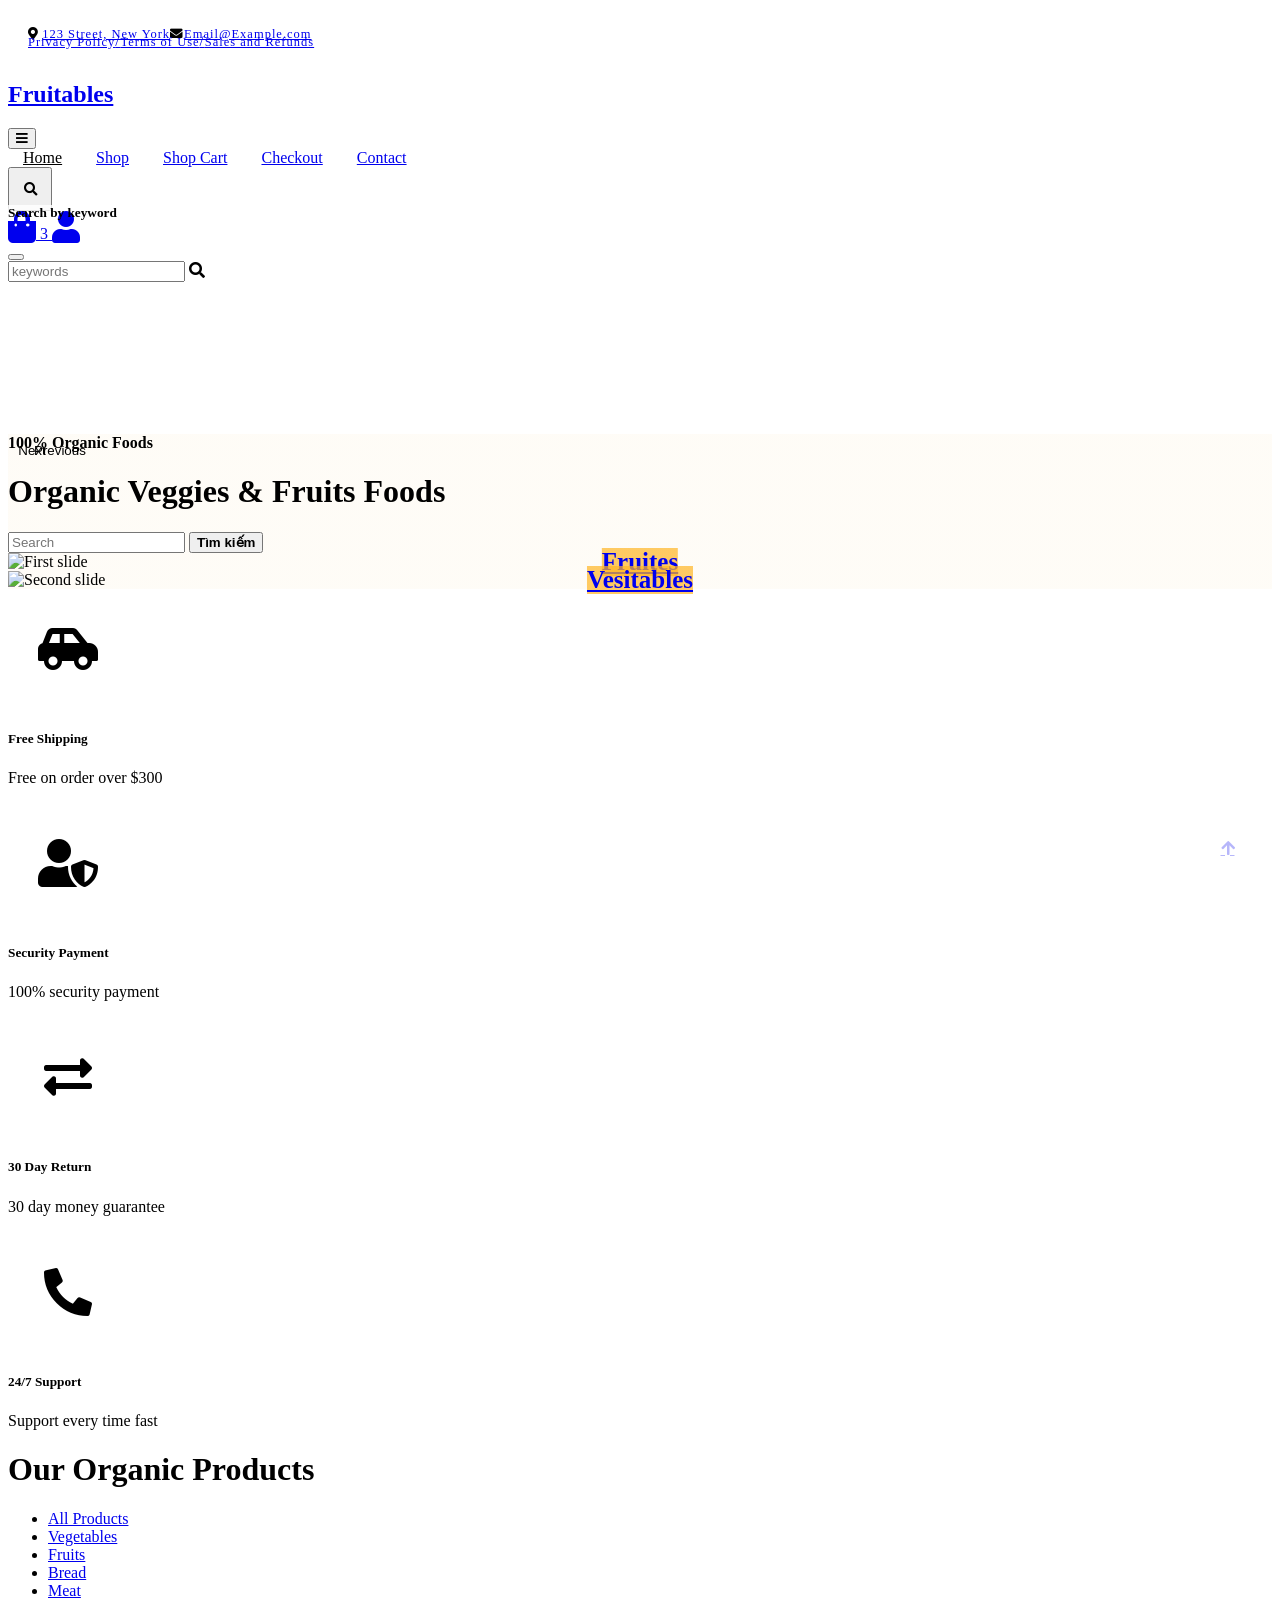
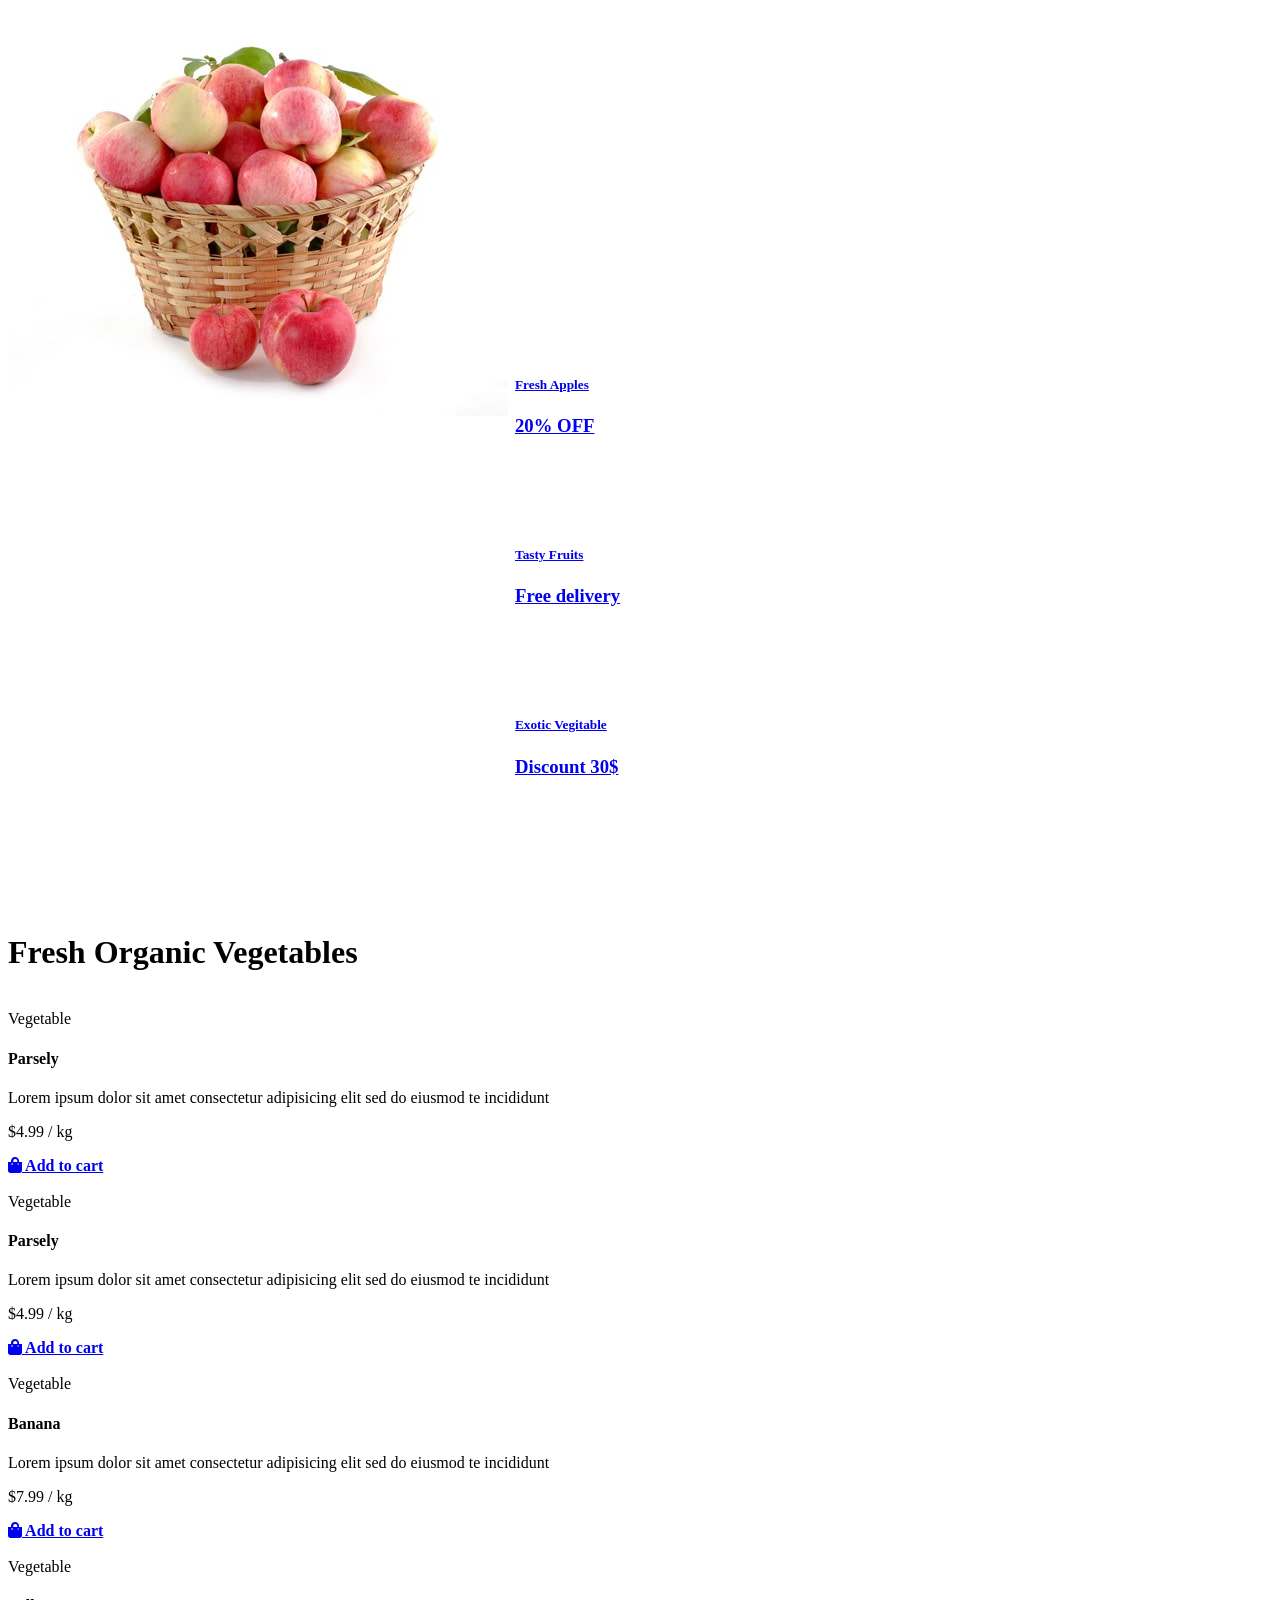
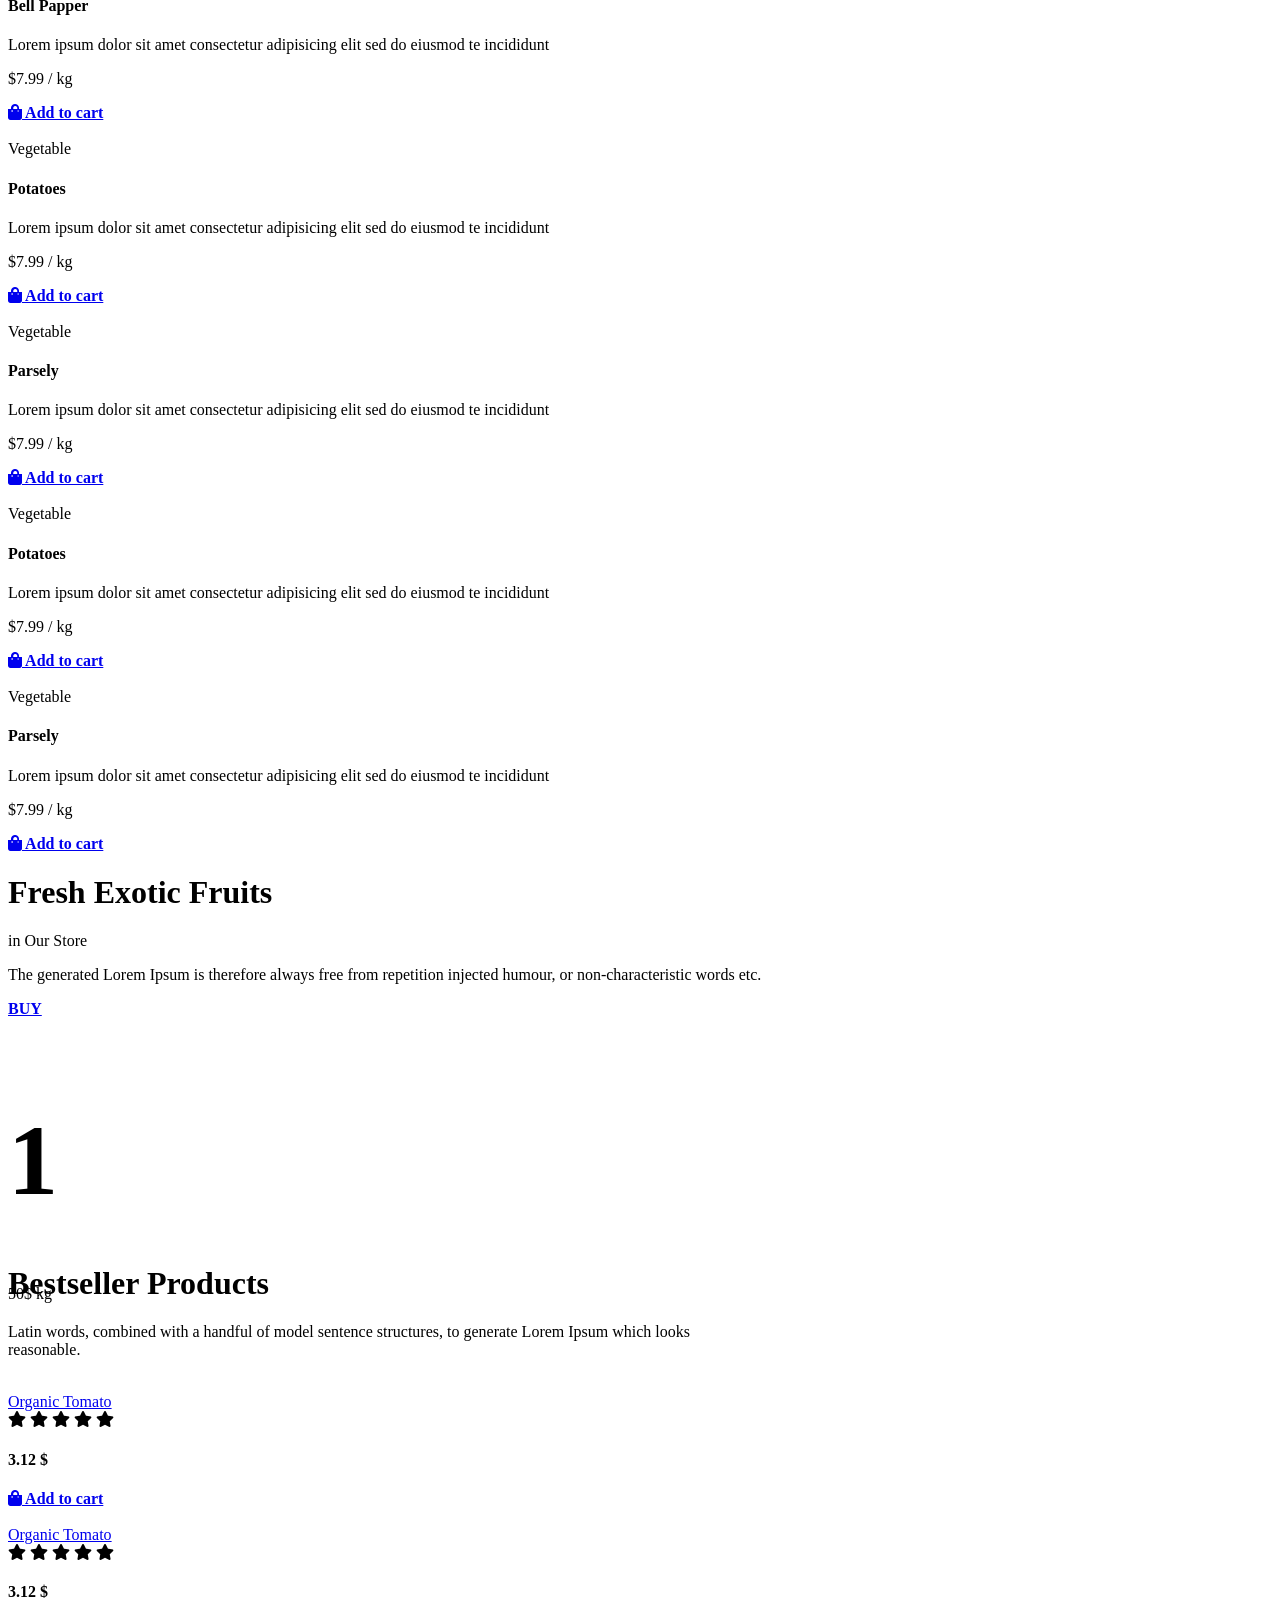
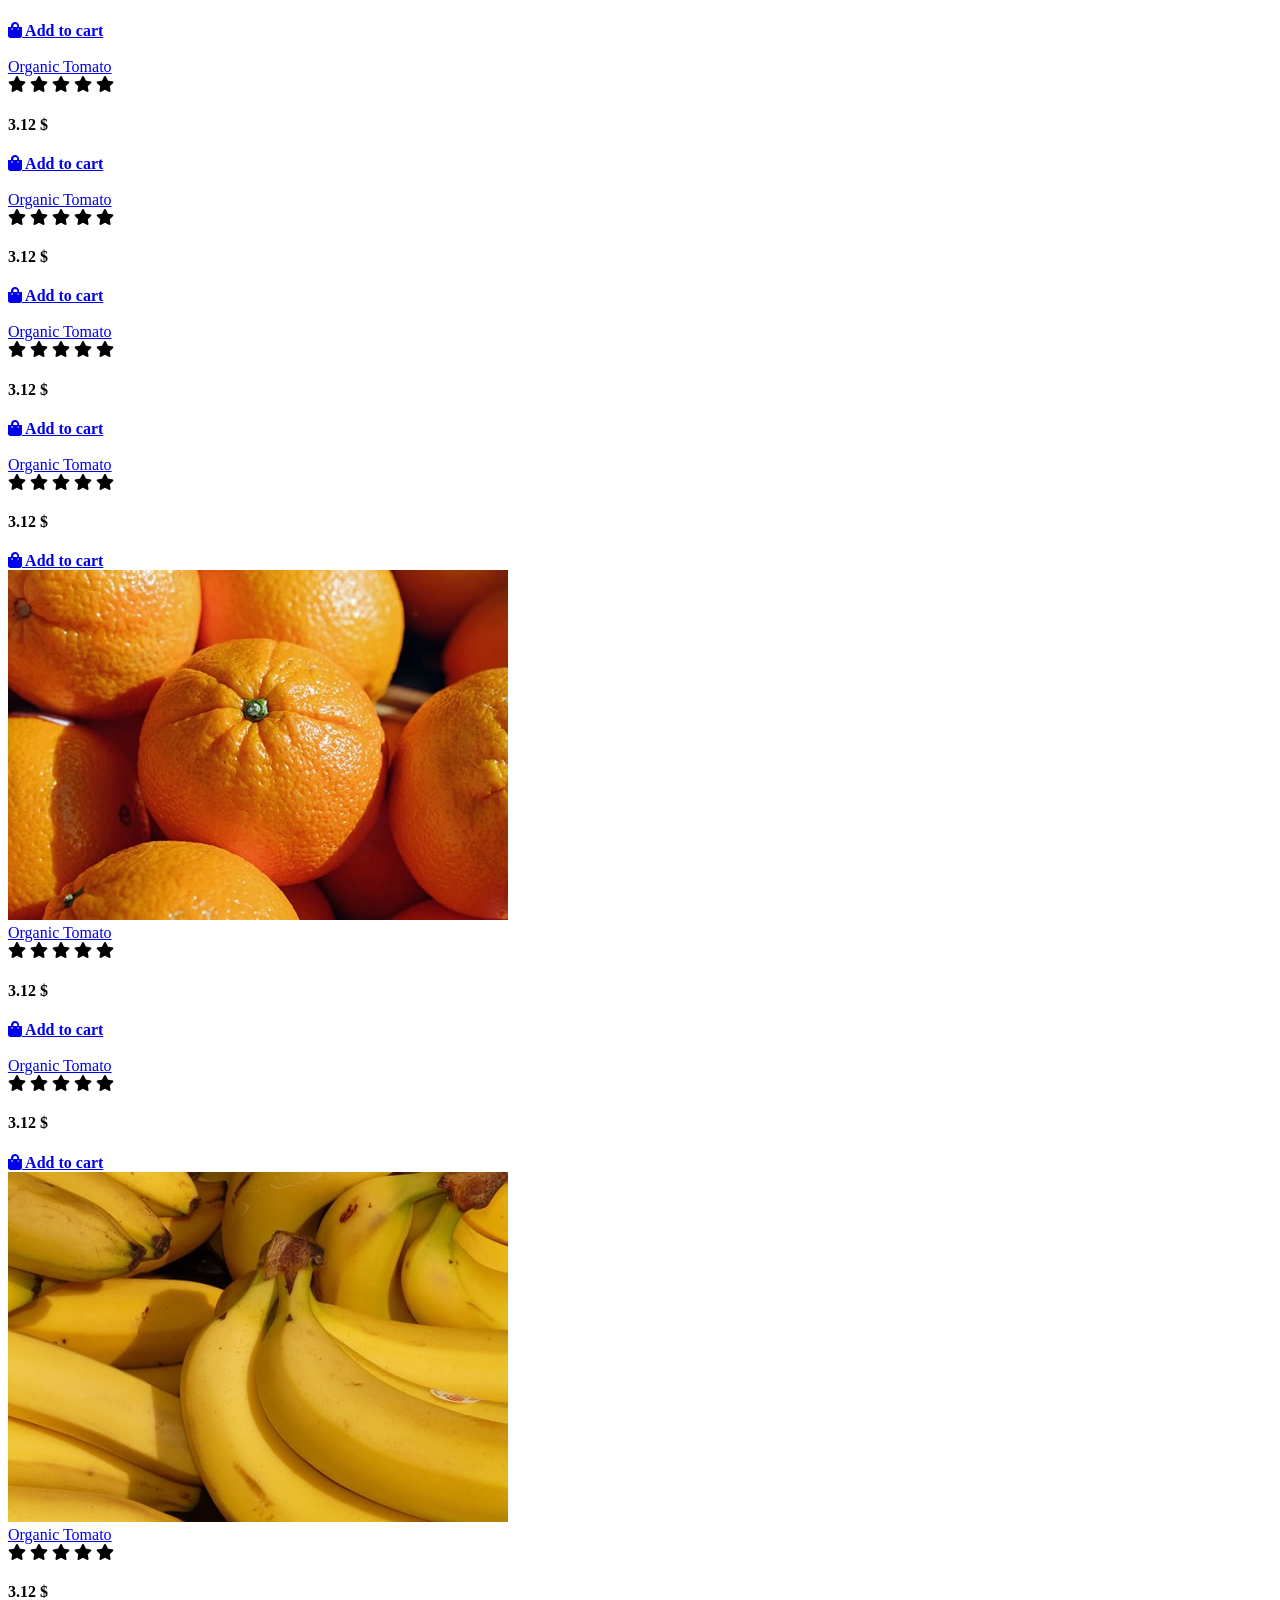
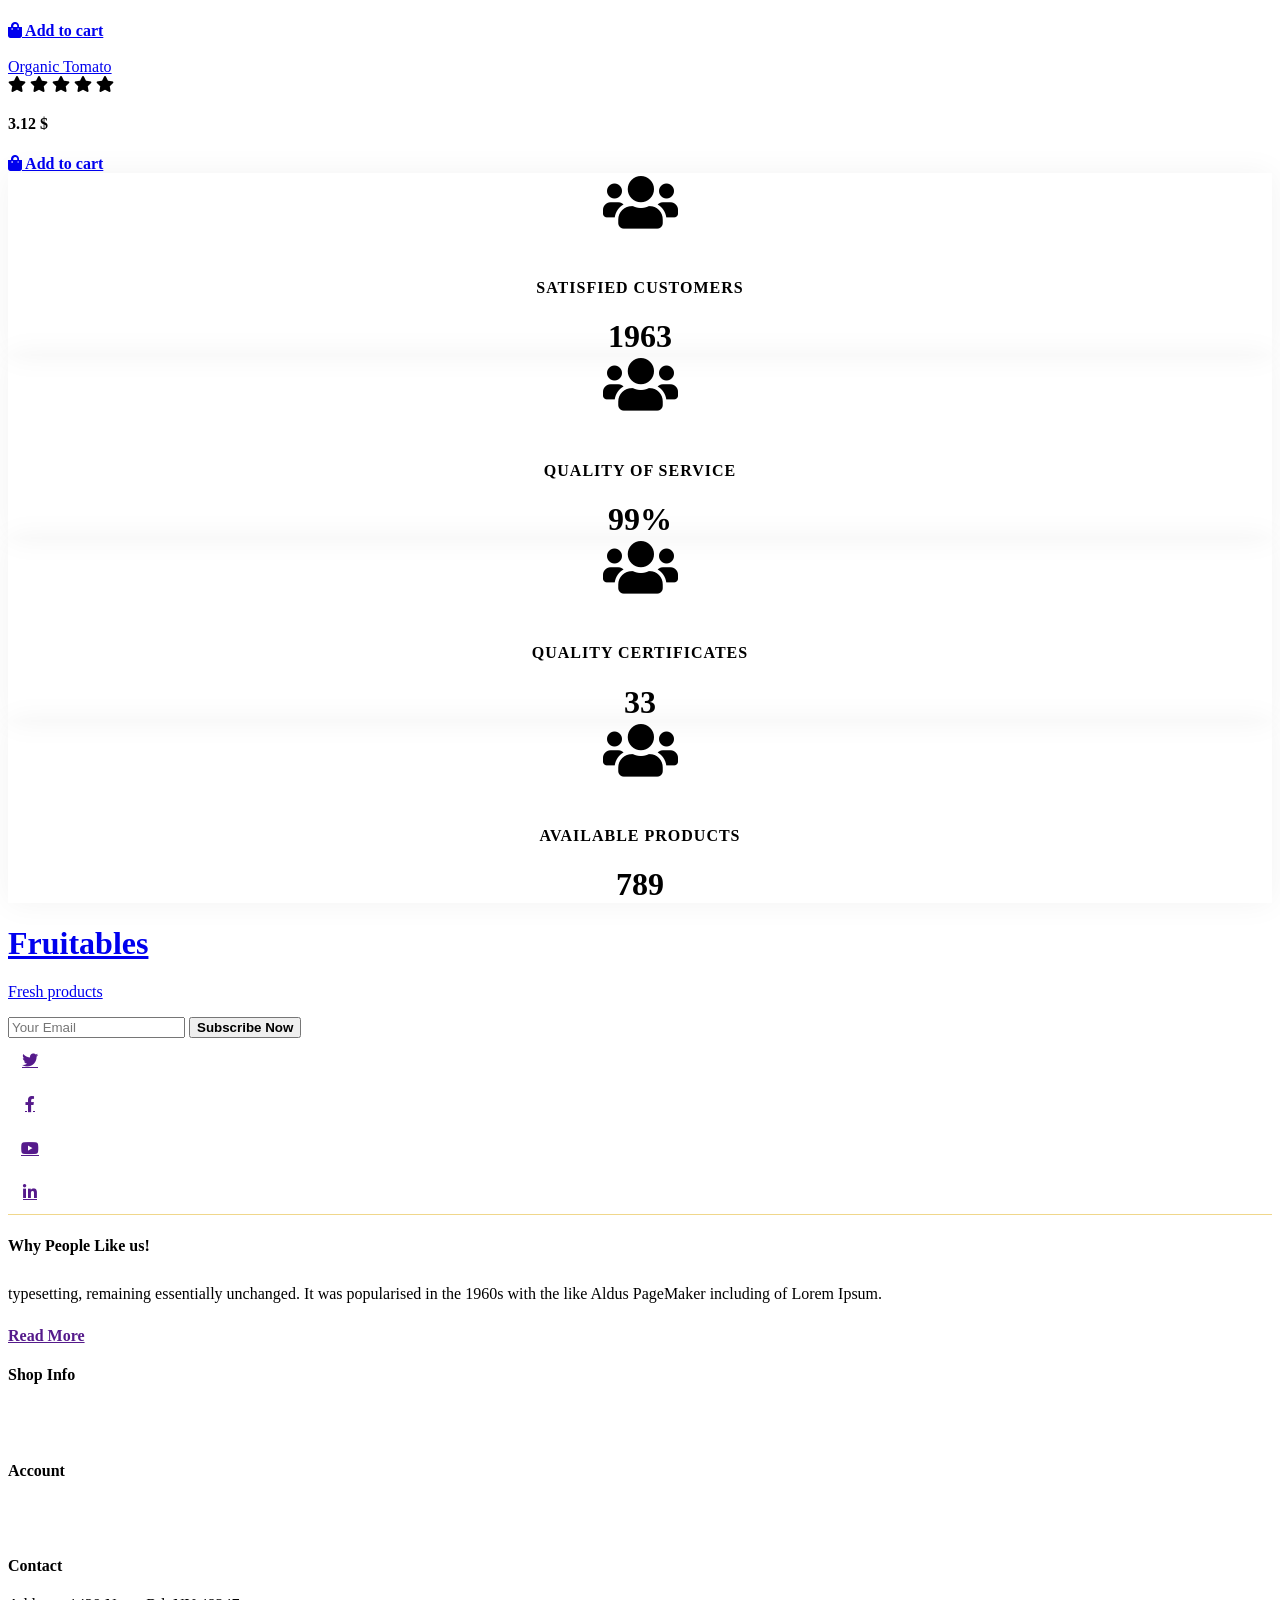
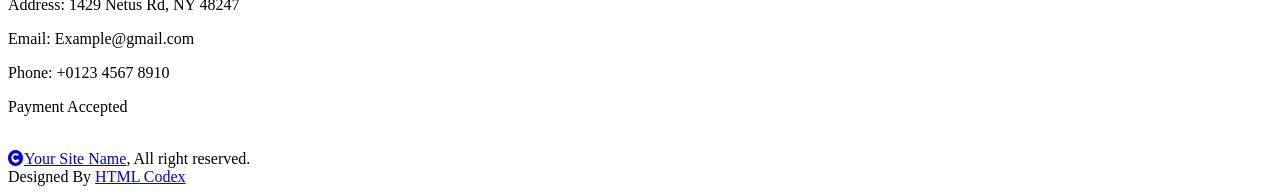
==== templates/index.html @ 3d84ee87 "login register" ====
<!DOCTYPE html>
<html lang="en">

<head>
    <meta charset="utf-8">
    <title>Fruitables - Vegetable Website Template</title>
    <meta content="width=device-width, initial-scale=1.0" name="viewport">
    <meta content="" name="keywords">
    <meta content="" name="description">

    <!-- Google Web Fonts -->
    <link rel="preconnect" href="https://fonts.googleapis.com">
    <link rel="preconnect" href="https://fonts.gstatic.com" crossorigin>
    <link
        href="https://fonts.googleapis.com/css2?family=Open+Sans:wght@400;600&family=Raleway:wght@600;800&display=swap"
        rel="stylesheet">

    <!-- Icon Font Stylesheet -->
    <link rel="stylesheet" href="https://use.fontawesome.com/releases/v5.15.4/css/all.css" />
    <link href="https://cdn.jsdelivr.net/npm/bootstrap-icons@1.4.1/font/bootstrap-icons.css" rel="stylesheet">

    <!-- Libraries Stylesheet -->
    <link href="/static/lib/lightbox/css/lightbox.min.css" rel="stylesheet">
    <link href="/static/lib/owlcarousel/assets/owl.carousel.min.css" rel="stylesheet">


    <!-- Customized Bootstrap Stylesheet -->
    <link href="/static/css/bootstrap.min.css" rel="stylesheet">

    <!-- Template Stylesheet -->
    <link href="/static/css/style.css" rel="stylesheet">
</head>

<body>

    <!-- Spinner Start -->
    <div id="spinner"
        class="show w-100 vh-100 bg-white position-fixed translate-middle top-50 start-50  d-flex align-items-center justify-content-center">
        <div class="spinner-grow text-primary" role="status"></div>
    </div>
    <!-- Spinner End -->


    <!-- Navbar start -->
    <div class="container-fluid fixed-top">
        <div class="container topbar bg-primary d-none d-lg-block">
            <div class="d-flex justify-content-between">
                <div class="top-info ps-2">
                    <small class="me-3"><i class="fas fa-map-marker-alt me-2 text-secondary"></i> <a href="#"
                            class="text-white">123 Street, New York</a></small>
                    <small class="me-3"><i class="fas fa-envelope me-2 text-secondary"></i><a href="#"
                            class="text-white">Email@Example.com</a></small>
                </div>
                <div class="top-link pe-2">
                    <a href="#" class="text-white"><small class="text-white mx-2">Privacy Policy</small>/</a>
                    <a href="#" class="text-white"><small class="text-white mx-2">Terms of Use</small>/</a>
                    <a href="#" class="text-white"><small class="text-white ms-2">Sales and Refunds</small></a>
                </div>
            </div>
        </div>
        <div class="container px-0">
            <nav class="navbar navbar-light bg-white navbar-expand-xl">
                <a href="index.html" class="navbar-brand">
                    <h1 class="text-primary display-6">Fruitables</h1>
                </a>
                <button class="navbar-toggler py-2 px-3" type="button" data-bs-toggle="collapse"
                    data-bs-target="#navbarCollapse">
                    <span class="fa fa-bars text-primary"></span>
                </button>
                <div class="collapse navbar-collapse bg-white" id="navbarCollapse">
                    <div class="navbar-nav mx-auto">
                        <a href="index.html" class="nav-item nav-link active">Home</a>
                        <a href="shop.html" class="nav-item nav-link">Shop</a>
                        <a href="cart.html" class="nav-item nav-link">Shop Cart</a>
                        <a href="checkout.html" class="nav-item nav-link">Checkout</a>
                        <a href="contact.html" class="nav-item nav-link">Contact</a>
                    </div>
                    <div class="d-flex m-3 me-0">
                        <button
                            class="btn-search btn border border-secondary btn-md-square rounded-circle bg-white me-4"
                            data-bs-toggle="modal" data-bs-target="#searchModal"><i
                                class="fas fa-search text-primary"></i></button>
                        <a href="/cart" class="position-relative me-4 my-auto">
                            <i class="fa fa-shopping-bag fa-2x"></i>
                            <span
                                class="position-absolute bg-secondary rounded-circle d-flex align-items-center justify-content-center text-dark px-1"
                                style="top: -5px; left: 15px; height: 20px; min-width: 20px;">3</span>
                        </a>
                        <a href="login.html" class="my-auto">
                            <i class="fas fa-user fa-2x"></i>
                        </a>
                    </div>
                </div>
            </nav>
        </div>
    </div>
    <!-- Navbar End -->


    <!-- Modal Search Start -->
    <div class="modal fade" id="searchModal" tabindex="-1" aria-labelledby="exampleModalLabel" aria-hidden="true">
        <div class="modal-dialog modal-fullscreen">
            <div class="modal-content rounded-0">
                <div class="modal-header">
                    <h5 class="modal-title" id="exampleModalLabel">Search by keyword</h5>
                    <button type="button" class="btn-close" data-bs-dismiss="modal" aria-label="Close"></button>
                </div>
                <div class="modal-body d-flex align-items-center">
                    <div class="input-group w-75 mx-auto d-flex">
                        <input type="search" class="form-control p-3" placeholder="keywords"
                            aria-describedby="search-icon-1">
                        <span id="search-icon-1" class="input-group-text p-3"><i class="fa fa-search"></i></span>
                    </div>
                </div>
            </div>
        </div>
    </div>
    <!-- Modal Search End -->


    <!-- Hero Start -->
    <div class="container-fluid py-5 mb-5 hero-header">
        <div class="container py-5">
            <div class="row g-5 align-items-center">
                <div class="col-md-12 col-lg-7">
                    <h4 class="mb-3 text-secondary">100% Organic Foods</h4>
                    <h1 class="mb-5 display-3 text-primary">Organic Veggies & Fruits Foods</h1>
                    <div class="position-relative mx-auto">
                        <input id="search-input"
                            class="form-control border-2 border-secondary w-75 py-3 px-4 rounded-pill" type="text"
                            placeholder="Search">
                        <button type="button" onclick="searchProducts()"
                            class="btn btn-primary border-2 border-secondary py-3 px-4 position-absolute rounded-pill text-white h-100"
                            style="top: 0; right: 25%;">Tìm kiếm</button>
                    </div>
                </div>
                <div class="col-md-12 col-lg-5">
                    <div id="carouselId" class="carousel slide position-relative" data-bs-ride="carousel">
                        <div class="carousel-inner" role="listbox">
                            <div class="carousel-item active rounded">
                                <img src="/static/img/hero-img-1.png" class="img-fluid w-100 h-100 bg-secondary rounded"
                                    alt="First slide">
                                <a href="#" class="btn px-4 py-2 text-white rounded">Fruites</a>
                            </div>
                            <div class="carousel-item rounded">
                                <img src="/static/img/hero-img-2.jpg" class="img-fluid w-100 h-100 rounded"
                                    alt="Second slide">
                                <a href="#" class="btn px-4 py-2 text-white rounded">Vesitables</a>
                            </div>
                        </div>
                        <button class="carousel-control-prev" type="button" data-bs-target="#carouselId"
                            data-bs-slide="prev">
                            <span class="carousel-control-prev-icon" aria-hidden="true"></span>
                            <span class="visually-hidden">Previous</span>
                        </button>
                        <button class="carousel-control-next" type="button" data-bs-target="#carouselId"
                            data-bs-slide="next">
                            <span class="carousel-control-next-icon" aria-hidden="true"></span>
                            <span class="visually-hidden">Next</span>
                        </button>
                    </div>
                </div>
            </div>
        </div>
    </div>
    <!-- Hero End -->


    <!-- Featurs Section Start -->
    <div class="container-fluid featurs py-5">
        <div class="container py-5">
            <div class="row g-4">
                <div class="col-md-6 col-lg-3">
                    <div class="featurs-item text-center rounded bg-light p-4">
                        <div class="featurs-icon btn-square rounded-circle bg-secondary mb-5 mx-auto">
                            <i class="fas fa-car-side fa-3x text-white"></i>
                        </div>
                        <div class="featurs-content text-center">
                            <h5>Free Shipping</h5>
                            <p class="mb-0">Free on order over $300</p>
                        </div>
                    </div>
                </div>
                <div class="col-md-6 col-lg-3">
                    <div class="featurs-item text-center rounded bg-light p-4">
                        <div class="featurs-icon btn-square rounded-circle bg-secondary mb-5 mx-auto">
                            <i class="fas fa-user-shield fa-3x text-white"></i>
                        </div>
                        <div class="featurs-content text-center">
                            <h5>Security Payment</h5>
                            <p class="mb-0">100% security payment</p>
                        </div>
                    </div>
                </div>
                <div class="col-md-6 col-lg-3">
                    <div class="featurs-item text-center rounded bg-light p-4">
                        <div class="featurs-icon btn-square rounded-circle bg-secondary mb-5 mx-auto">
                            <i class="fas fa-exchange-alt fa-3x text-white"></i>
                        </div>
                        <div class="featurs-content text-center">
                            <h5>30 Day Return</h5>
                            <p class="mb-0">30 day money guarantee</p>
                        </div>
                    </div>
                </div>
                <div class="col-md-6 col-lg-3">
                    <div class="featurs-item text-center rounded bg-light p-4">
                        <div class="featurs-icon btn-square rounded-circle bg-secondary mb-5 mx-auto">
                            <i class="fa fa-phone-alt fa-3x text-white"></i>
                        </div>
                        <div class="featurs-content text-center">
                            <h5>24/7 Support</h5>
                            <p class="mb-0">Support every time fast</p>
                        </div>
                    </div>
                </div>
            </div>
        </div>
    </div>
    <!-- Featurs Section End -->


    <!-- Fruits Shop Start-->
    <div class="container-fluid fruite py-5">
        <div class="container py-5">
            <div class="tab-class text-center">
                <div class="row g-4">
                    <div class="col-lg-4 text-start">
                        <h1>Our Organic Products</h1>
                    </div>
                    <div class="col-lg-8 text-end">
                        <ul class="nav nav-pills d-inline-flex text-center mb-5">
                            <li class="nav-item">
                                <a class="d-flex m-2 py-2 bg-light rounded-pill active" data-bs-toggle="pill"
                                    href="javascript:void(0)" onclick="loadProducts('')">
                                    <span class="text-dark" style="width: 130px;">All Products</span>
                                </a>
                            </li>
                            <li class="nav-item">
                                <a class="d-flex py-2 m-2 bg-light rounded-pill" data-bs-toggle="pill"
                                    href="javascript:void(0)" onclick="loadProducts('Rau củ')">
                                    <span class="text-dark" style="width: 130px;">Vegetables</span>
                                </a>
                            </li>
                            <li class="nav-item">
                                <a class="d-flex m-2 py-2 bg-light rounded-pill" data-bs-toggle="pill"
                                    href="javascript:void(0)" onclick="loadProducts('Trái cây')">
                                    <span class="text-dark" style="width: 130px;">Fruits</span>
                                </a>
                            </li>
                            <li class="nav-item">
                                <a class="d-flex m-2 py-2 bg-light rounded-pill" data-bs-toggle="pill"
                                    href="javascript:void(0)" onclick="loadProducts('Bánh mì')">
                                    <span class="text-dark" style="width: 130px;">Bread</span>
                                </a>
                            </li>
                            <li class="nav-item">
                                <a class="d-flex m-2 py-2 bg-light rounded-pill" data-bs-toggle="pill"
                                    href="javascript:void(0)" onclick="loadProducts('Thịt')">
                                    <span class="text-dark" style="width: 130px;">Meat</span>
                                </a>
                            </li>
                        </ul>
                    </div>
                </div>
                <div class="tab-content">
                    <div id="tab-1" class="tab-pane fade show p-0 active">
                        <div class="row g-4">
                            <div class="col-lg-12">
                                <div class="row g-4" id="product-list-api">
                                </div>
                            </div>
                        </div>
                    </div>
                </div>
            </div>
        </div>
    </div>
    <!-- Fruits Shop End-->


    <!-- Featurs Start -->
    <div class="container-fluid service py-5">
        <div class="container py-5">
            <div class="row g-4 justify-content-center">
                <div class="col-md-6 col-lg-4">
                    <a href="#">
                        <div class="service-item bg-secondary rounded border border-secondary">
                            <img src="/static/img/featur-1.jpg" class="img-fluid rounded-top w-100" alt="">
                            <div class="px-4 rounded-bottom">
                                <div class="service-content bg-primary text-center p-4 rounded">
                                    <h5 class="text-white">Fresh Apples</h5>
                                    <h3 class="mb-0">20% OFF</h3>
                                </div>
                            </div>
                        </div>
                    </a>
                </div>
                <div class="col-md-6 col-lg-4">
                    <a href="#">
                        <div class="service-item bg-dark rounded border border-dark">
                            <img src="/static/img/featur-2.jpg" class="img-fluid rounded-top w-100" alt="">
                            <div class="px-4 rounded-bottom">
                                <div class="service-content bg-light text-center p-4 rounded">
                                    <h5 class="text-primary">Tasty Fruits</h5>
                                    <h3 class="mb-0">Free delivery</h3>
                                </div>
                            </div>
                        </div>
                    </a>
                </div>
                <div class="col-md-6 col-lg-4">
                    <a href="#">
                        <div class="service-item bg-primary rounded border border-primary">
                            <img src="/static/img/featur-3.jpg" class="img-fluid rounded-top w-100" alt="">
                            <div class="px-4 rounded-bottom">
                                <div class="service-content bg-secondary text-center p-4 rounded">
                                    <h5 class="text-white">Exotic Vegitable</h5>
                                    <h3 class="mb-0">Discount 30$</h3>
                                </div>
                            </div>
                        </div>
                    </a>
                </div>
            </div>
        </div>
    </div>
    <!-- Featurs End -->


    <!-- Vesitable Shop Start-->
    <div class="container-fluid vesitable py-5">
        <div class="container py-5">
            <h1 class="mb-0">Fresh Organic Vegetables</h1>
            <div class="owl-carousel vegetable-carousel justify-content-center">
                <div class="border border-primary rounded position-relative vesitable-item">
                    <div class="vesitable-img">
                        <img src="/static/img/vegetable-item-6.jpg" class="img-fluid w-100 rounded-top" alt="">
                    </div>
                    <div class="text-white bg-primary px-3 py-1 rounded position-absolute"
                        style="top: 10px; right: 10px;">Vegetable</div>
                    <div class="p-4 rounded-bottom">
                        <h4>Parsely</h4>
                        <p>Lorem ipsum dolor sit amet consectetur adipisicing elit sed do eiusmod te incididunt</p>
                        <div class="d-flex justify-content-between flex-lg-wrap">
                            <p class="text-dark fs-5 fw-bold mb-0">$4.99 / kg</p>
                            <a href="#" class="btn border border-secondary rounded-pill px-3 text-primary"><i
                                    class="fa fa-shopping-bag me-2 text-primary"></i> Add to cart</a>
                        </div>
                    </div>
                </div>
                <div class="border border-primary rounded position-relative vesitable-item">
                    <div class="vesitable-img">
                        <img src="/static/img/vegetable-item-1.jpg" class="img-fluid w-100 rounded-top" alt="">
                    </div>
                    <div class="text-white bg-primary px-3 py-1 rounded position-absolute"
                        style="top: 10px; right: 10px;">Vegetable</div>
                    <div class="p-4 rounded-bottom">
                        <h4>Parsely</h4>
                        <p>Lorem ipsum dolor sit amet consectetur adipisicing elit sed do eiusmod te incididunt</p>
                        <div class="d-flex justify-content-between flex-lg-wrap">
                            <p class="text-dark fs-5 fw-bold mb-0">$4.99 / kg</p>
                            <a href="#" class="btn border border-secondary rounded-pill px-3 text-primary"><i
                                    class="fa fa-shopping-bag me-2 text-primary"></i> Add to cart</a>
                        </div>
                    </div>
                </div>
                <div class="border border-primary rounded position-relative vesitable-item">
                    <div class="vesitable-img">
                        <img src="/static/img/vegetable-item-3.png" class="img-fluid w-100 rounded-top bg-light" alt="">
                    </div>
                    <div class="text-white bg-primary px-3 py-1 rounded position-absolute"
                        style="top: 10px; right: 10px;">Vegetable</div>
                    <div class="p-4 rounded-bottom">
                        <h4>Banana</h4>
                        <p>Lorem ipsum dolor sit amet consectetur adipisicing elit sed do eiusmod te incididunt</p>
                        <div class="d-flex justify-content-between flex-lg-wrap">
                            <p class="text-dark fs-5 fw-bold mb-0">$7.99 / kg</p>
                            <a href="#" class="btn border border-secondary rounded-pill px-3 text-primary"><i
                                    class="fa fa-shopping-bag me-2 text-primary"></i> Add to cart</a>
                        </div>
                    </div>
                </div>
                <div class="border border-primary rounded position-relative vesitable-item">
                    <div class="vesitable-img">
                        <img src="/static/img/vegetable-item-4.jpg" class="img-fluid w-100 rounded-top" alt="">
                    </div>
                    <div class="text-white bg-primary px-3 py-1 rounded position-absolute"
                        style="top: 10px; right: 10px;">Vegetable</div>
                    <div class="p-4 rounded-bottom">
                        <h4>Bell Papper</h4>
                        <p>Lorem ipsum dolor sit amet consectetur adipisicing elit sed do eiusmod te incididunt</p>
                        <div class="d-flex justify-content-between flex-lg-wrap">
                            <p class="text-dark fs-5 fw-bold mb-0">$7.99 / kg</p>
                            <a href="#" class="btn border border-secondary rounded-pill px-3 text-primary"><i
                                    class="fa fa-shopping-bag me-2 text-primary"></i> Add to cart</a>
                        </div>
                    </div>
                </div>
                <div class="border border-primary rounded position-relative vesitable-item">
                    <div class="vesitable-img">
                        <img src="/static/img/vegetable-item-5.jpg" class="img-fluid w-100 rounded-top" alt="">
                    </div>
                    <div class="text-white bg-primary px-3 py-1 rounded position-absolute"
                        style="top: 10px; right: 10px;">Vegetable</div>
                    <div class="p-4 rounded-bottom">
                        <h4>Potatoes</h4>
                        <p>Lorem ipsum dolor sit amet consectetur adipisicing elit sed do eiusmod te incididunt</p>
                        <div class="d-flex justify-content-between flex-lg-wrap">
                            <p class="text-dark fs-5 fw-bold mb-0">$7.99 / kg</p>
                            <a href="#" class="btn border border-secondary rounded-pill px-3 text-primary"><i
                                    class="fa fa-shopping-bag me-2 text-primary"></i> Add to cart</a>
                        </div>
                    </div>
                </div>
                <div class="border border-primary rounded position-relative vesitable-item">
                    <div class="vesitable-img">
                        <img src="/static/img/vegetable-item-6.jpg" class="img-fluid w-100 rounded-top" alt="">
                    </div>
                    <div class="text-white bg-primary px-3 py-1 rounded position-absolute"
                        style="top: 10px; right: 10px;">Vegetable</div>
                    <div class="p-4 rounded-bottom">
                        <h4>Parsely</h4>
                        <p>Lorem ipsum dolor sit amet consectetur adipisicing elit sed do eiusmod te incididunt</p>
                        <div class="d-flex justify-content-between flex-lg-wrap">
                            <p class="text-dark fs-5 fw-bold mb-0">$7.99 / kg</p>
                            <a href="#" class="btn border border-secondary rounded-pill px-3 text-primary"><i
                                    class="fa fa-shopping-bag me-2 text-primary"></i> Add to cart</a>
                        </div>
                    </div>
                </div>
                <div class="border border-primary rounded position-relative vesitable-item">
                    <div class="vesitable-img">
                        <img src="/static/img/vegetable-item-5.jpg" class="img-fluid w-100 rounded-top" alt="">
                    </div>
                    <div class="text-white bg-primary px-3 py-1 rounded position-absolute"
                        style="top: 10px; right: 10px;">Vegetable</div>
                    <div class="p-4 rounded-bottom">
                        <h4>Potatoes</h4>
                        <p>Lorem ipsum dolor sit amet consectetur adipisicing elit sed do eiusmod te incididunt</p>
                        <div class="d-flex justify-content-between flex-lg-wrap">
                            <p class="text-dark fs-5 fw-bold mb-0">$7.99 / kg</p>
                            <a href="#" class="btn border border-secondary rounded-pill px-3 text-primary"><i
                                    class="fa fa-shopping-bag me-2 text-primary"></i> Add to cart</a>
                        </div>
                    </div>
                </div>
                <div class="border border-primary rounded position-relative vesitable-item">
                    <div class="vesitable-img">
                        <img src="/static/img/vegetable-item-6.jpg" class="img-fluid w-100 rounded-top" alt="">
                    </div>
                    <div class="text-white bg-primary px-3 py-1 rounded position-absolute"
                        style="top: 10px; right: 10px;">Vegetable</div>
                    <div class="p-4 rounded-bottom">
                        <h4>Parsely</h4>
                        <p>Lorem ipsum dolor sit amet consectetur adipisicing elit sed do eiusmod te incididunt</p>
                        <div class="d-flex justify-content-between flex-lg-wrap">
                            <p class="text-dark fs-5 fw-bold mb-0">$7.99 / kg</p>
                            <a href="#" class="btn border border-secondary rounded-pill px-3 text-primary"><i
                                    class="fa fa-shopping-bag me-2 text-primary"></i> Add to cart</a>
                        </div>
                    </div>
                </div>
            </div>
        </div>
    </div>
    <!-- Vesitable Shop End -->


    <!-- Banner Section Start-->
    <div class="container-fluid banner bg-secondary my-5">
        <div class="container py-5">
            <div class="row g-4 align-items-center">
                <div class="col-lg-6">
                    <div class="py-4">
                        <h1 class="display-3 text-white">Fresh Exotic Fruits</h1>
                        <p class="fw-normal display-3 text-dark mb-4">in Our Store</p>
                        <p class="mb-4 text-dark">The generated Lorem Ipsum is therefore always free from repetition
                            injected humour, or non-characteristic words etc.</p>
                        <a href="#"
                            class="banner-btn btn border-2 border-white rounded-pill text-dark py-3 px-5">BUY</a>
                    </div>
                </div>
                <div class="col-lg-6">
                    <div class="position-relative">
                        <img src="/static/img/baner-1.png" class="img-fluid w-100 rounded" alt="">
                        <div class="d-flex align-items-center justify-content-center bg-white rounded-circle position-absolute"
                            style="width: 140px; height: 140px; top: 0; left: 0;">
                            <h1 style="font-size: 100px;">1</h1>
                            <div class="d-flex flex-column">
                                <span class="h2 mb-0">50$</span>
                                <span class="h4 text-muted mb-0">kg</span>
                            </div>
                        </div>
                    </div>
                </div>
            </div>
        </div>
    </div>
    <!-- Banner Section End -->


    <!-- Bestsaler Product Start -->
    <div class="container-fluid py-5">
        <div class="container py-5">
            <div class="text-center mx-auto mb-5" style="max-width: 700px;">
                <h1 class="display-4">Bestseller Products</h1>
                <p>Latin words, combined with a handful of model sentence structures, to generate Lorem Ipsum which
                    looks reasonable.</p>
            </div>
            <div class="row g-4">
                <div class="col-lg-6 col-xl-4">
                    <div class="p-4 rounded bg-light">
                        <div class="row align-items-center">
                            <div class="col-6">
                                <img src="/static/img/best-product-1.jpg" class="img-fluid rounded-circle w-100" alt="">
                            </div>
                            <div class="col-6">
                                <a href="#" class="h5">Organic Tomato</a>
                                <div class="d-flex my-3">
                                    <i class="fas fa-star text-primary"></i>
                                    <i class="fas fa-star text-primary"></i>
                                    <i class="fas fa-star text-primary"></i>
                                    <i class="fas fa-star text-primary"></i>
                                    <i class="fas fa-star"></i>
                                </div>
                                <h4 class="mb-3">3.12 $</h4>
                                <a href="#" class="btn border border-secondary rounded-pill px-3 text-primary"><i
                                        class="fa fa-shopping-bag me-2 text-primary"></i> Add to cart</a>
                            </div>
                        </div>
                    </div>
                </div>
                <div class="col-lg-6 col-xl-4">
                    <div class="p-4 rounded bg-light">
                        <div class="row align-items-center">
                            <div class="col-6">
                                <img src="/static/img/best-product-2.jpg" class="img-fluid rounded-circle w-100" alt="">
                            </div>
                            <div class="col-6">
                                <a href="#" class="h5">Organic Tomato</a>
                                <div class="d-flex my-3">
                                    <i class="fas fa-star text-primary"></i>
                                    <i class="fas fa-star text-primary"></i>
                                    <i class="fas fa-star text-primary"></i>
                                    <i class="fas fa-star text-primary"></i>
                                    <i class="fas fa-star"></i>
                                </div>
                                <h4 class="mb-3">3.12 $</h4>
                                <a href="#" class="btn border border-secondary rounded-pill px-3 text-primary"><i
                                        class="fa fa-shopping-bag me-2 text-primary"></i> Add to cart</a>
                            </div>
                        </div>
                    </div>
                </div>
                <div class="col-lg-6 col-xl-4">
                    <div class="p-4 rounded bg-light">
                        <div class="row align-items-center">
                            <div class="col-6">
                                <img src="/static/img/best-product-3.jpg" class="img-fluid rounded-circle w-100" alt="">
                            </div>
                            <div class="col-6">
                                <a href="#" class="h5">Organic Tomato</a>
                                <div class="d-flex my-3">
                                    <i class="fas fa-star text-primary"></i>
                                    <i class="fas fa-star text-primary"></i>
                                    <i class="fas fa-star text-primary"></i>
                                    <i class="fas fa-star text-primary"></i>
                                    <i class="fas fa-star"></i>
                                </div>
                                <h4 class="mb-3">3.12 $</h4>
                                <a href="#" class="btn border border-secondary rounded-pill px-3 text-primary"><i
                                        class="fa fa-shopping-bag me-2 text-primary"></i> Add to cart</a>
                            </div>
                        </div>
                    </div>
                </div>
                <div class="col-lg-6 col-xl-4">
                    <div class="p-4 rounded bg-light">
                        <div class="row align-items-center">
                            <div class="col-6">
                                <img src="/static/img/best-product-4.jpg" class="img-fluid rounded-circle w-100" alt="">
                            </div>
                            <div class="col-6">
                                <a href="#" class="h5">Organic Tomato</a>
                                <div class="d-flex my-3">
                                    <i class="fas fa-star text-primary"></i>
                                    <i class="fas fa-star text-primary"></i>
                                    <i class="fas fa-star text-primary"></i>
                                    <i class="fas fa-star text-primary"></i>
                                    <i class="fas fa-star"></i>
                                </div>
                                <h4 class="mb-3">3.12 $</h4>
                                <a href="#" class="btn border border-secondary rounded-pill px-3 text-primary"><i
                                        class="fa fa-shopping-bag me-2 text-primary"></i> Add to cart</a>
                            </div>
                        </div>
                    </div>
                </div>
                <div class="col-lg-6 col-xl-4">
                    <div class="p-4 rounded bg-light">
                        <div class="row align-items-center">
                            <div class="col-6">
                                <img src="/static/img/best-product-5.jpg" class="img-fluid rounded-circle w-100" alt="">
                            </div>
                            <div class="col-6">
                                <a href="#" class="h5">Organic Tomato</a>
                                <div class="d-flex my-3">
                                    <i class="fas fa-star text-primary"></i>
                                    <i class="fas fa-star text-primary"></i>
                                    <i class="fas fa-star text-primary"></i>
                                    <i class="fas fa-star text-primary"></i>
                                    <i class="fas fa-star"></i>
                                </div>
                                <h4 class="mb-3">3.12 $</h4>
                                <a href="#" class="btn border border-secondary rounded-pill px-3 text-primary"><i
                                        class="fa fa-shopping-bag me-2 text-primary"></i> Add to cart</a>
                            </div>
                        </div>
                    </div>
                </div>
                <div class="col-lg-6 col-xl-4">
                    <div class="p-4 rounded bg-light">
                        <div class="row align-items-center">
                            <div class="col-6">
                                <img src="/static/img/best-product-6.jpg" class="img-fluid rounded-circle w-100" alt="">
                            </div>
                            <div class="col-6">
                                <a href="#" class="h5">Organic Tomato</a>
                                <div class="d-flex my-3">
                                    <i class="fas fa-star text-primary"></i>
                                    <i class="fas fa-star text-primary"></i>
                                    <i class="fas fa-star text-primary"></i>
                                    <i class="fas fa-star text-primary"></i>
                                    <i class="fas fa-star"></i>
                                </div>
                                <h4 class="mb-3">3.12 $</h4>
                                <a href="#" class="btn border border-secondary rounded-pill px-3 text-primary"><i
                                        class="fa fa-shopping-bag me-2 text-primary"></i> Add to cart</a>
                            </div>
                        </div>
                    </div>
                </div>
                <div class="col-md-6 col-lg-6 col-xl-3">
                    <div class="text-center">
                        <img src="/static/img/fruite-item-1.jpg" class="img-fluid rounded" alt="">
                        <div class="py-4">
                            <a href="#" class="h5">Organic Tomato</a>
                            <div class="d-flex my-3 justify-content-center">
                                <i class="fas fa-star text-primary"></i>
                                <i class="fas fa-star text-primary"></i>
                                <i class="fas fa-star text-primary"></i>
                                <i class="fas fa-star text-primary"></i>
                                <i class="fas fa-star"></i>
                            </div>
                            <h4 class="mb-3">3.12 $</h4>
                            <a href="#" class="btn border border-secondary rounded-pill px-3 text-primary"><i
                                    class="fa fa-shopping-bag me-2 text-primary"></i> Add to cart</a>
                        </div>
                    </div>
                </div>
                <div class="col-md-6 col-lg-6 col-xl-3">
                    <div class="text-center">
                        <img src="/static/img/fruite-item-2.jpg" class="img-fluid rounded" alt="">
                        <div class="py-4">
                            <a href="#" class="h5">Organic Tomato</a>
                            <div class="d-flex my-3 justify-content-center">
                                <i class="fas fa-star text-primary"></i>
                                <i class="fas fa-star text-primary"></i>
                                <i class="fas fa-star text-primary"></i>
                                <i class="fas fa-star text-primary"></i>
                                <i class="fas fa-star"></i>
                            </div>
                            <h4 class="mb-3">3.12 $</h4>
                            <a href="#" class="btn border border-secondary rounded-pill px-3 text-primary"><i
                                    class="fa fa-shopping-bag me-2 text-primary"></i> Add to cart</a>
                        </div>
                    </div>
                </div>
                <div class="col-md-6 col-lg-6 col-xl-3">
                    <div class="text-center">
                        <img src="/static/img/fruite-item-3.jpg" class="img-fluid rounded" alt="">
                        <div class="py-4">
                            <a href="#" class="h5">Organic Tomato</a>
                            <div class="d-flex my-3 justify-content-center">
                                <i class="fas fa-star text-primary"></i>
                                <i class="fas fa-star text-primary"></i>
                                <i class="fas fa-star text-primary"></i>
                                <i class="fas fa-star text-primary"></i>
                                <i class="fas fa-star"></i>
                            </div>
                            <h4 class="mb-3">3.12 $</h4>
                            <a href="#" class="btn border border-secondary rounded-pill px-3 text-primary"><i
                                    class="fa fa-shopping-bag me-2 text-primary"></i> Add to cart</a>
                        </div>
                    </div>
                </div>
                <div class="col-md-6 col-lg-6 col-xl-3">
                    <div class="text-center">
                        <img src="/static/img/fruite-item-4.jpg" class="img-fluid rounded" alt="">
                        <div class="py-2">
                            <a href="#" class="h5">Organic Tomato</a>
                            <div class="d-flex my-3 justify-content-center">
                                <i class="fas fa-star text-primary"></i>
                                <i class="fas fa-star text-primary"></i>
                                <i class="fas fa-star text-primary"></i>
                                <i class="fas fa-star text-primary"></i>
                                <i class="fas fa-star"></i>
                            </div>
                            <h4 class="mb-3">3.12 $</h4>
                            <a href="#" class="btn border border-secondary rounded-pill px-3 text-primary"><i
                                    class="fa fa-shopping-bag me-2 text-primary"></i> Add to cart</a>
                        </div>
                    </div>
                </div>
            </div>
        </div>
    </div>
    <!-- Bestsaler Product End -->


    <!-- Fact Start -->
    <div class="container-fluid py-5">
        <div class="container">
            <div class="bg-light p-5 rounded">
                <div class="row g-4 justify-content-center">
                    <div class="col-md-6 col-lg-6 col-xl-3">
                        <div class="counter bg-white rounded p-5">
                            <i class="fa fa-users text-secondary"></i>
                            <h4>satisfied customers</h4>
                            <h1>1963</h1>
                        </div>
                    </div>
                    <div class="col-md-6 col-lg-6 col-xl-3">
                        <div class="counter bg-white rounded p-5">
                            <i class="fa fa-users text-secondary"></i>
                            <h4>quality of service</h4>
                            <h1>99%</h1>
                        </div>
                    </div>
                    <div class="col-md-6 col-lg-6 col-xl-3">
                        <div class="counter bg-white rounded p-5">
                            <i class="fa fa-users text-secondary"></i>
                            <h4>quality certificates</h4>
                            <h1>33</h1>
                        </div>
                    </div>
                    <div class="col-md-6 col-lg-6 col-xl-3">
                        <div class="counter bg-white rounded p-5">
                            <i class="fa fa-users text-secondary"></i>
                            <h4>Available Products</h4>
                            <h1>789</h1>
                        </div>
                    </div>
                </div>
            </div>
        </div>
    </div>
    <!-- Fact Start -->


    <!-- Footer Start -->
    <div class="container-fluid bg-dark text-white-50 footer pt-5 mt-5">
        <div class="container py-5">
            <div class="pb-4 mb-4" style="border-bottom: 1px solid rgba(226, 175, 24, 0.5) ;">
                <div class="row g-4">
                    <div class="col-lg-3">
                        <a href="#">
                            <h1 class="text-primary mb-0">Fruitables</h1>
                            <p class="text-secondary mb-0">Fresh products</p>
                        </a>
                    </div>
                    <div class="col-lg-6">
                        <div class="position-relative mx-auto">
                            <input class="form-control border-0 w-100 py-3 px-4 rounded-pill" type="number"
                                placeholder="Your Email">
                            <button type="submit"
                                class="btn btn-primary border-0 border-secondary py-3 px-4 position-absolute rounded-pill text-white"
                                style="top: 0; right: 0;">Subscribe Now</button>
                        </div>
                    </div>
                    <div class="col-lg-3">
                        <div class="d-flex justify-content-end pt-3">
                            <a class="btn  btn-outline-secondary me-2 btn-md-square rounded-circle" href=""><i
                                    class="fab fa-twitter"></i></a>
                            <a class="btn btn-outline-secondary me-2 btn-md-square rounded-circle" href=""><i
                                    class="fab fa-facebook-f"></i></a>
                            <a class="btn btn-outline-secondary me-2 btn-md-square rounded-circle" href=""><i
                                    class="fab fa-youtube"></i></a>
                            <a class="btn btn-outline-secondary btn-md-square rounded-circle" href=""><i
                                    class="fab fa-linkedin-in"></i></a>
                        </div>
                    </div>
                </div>
            </div>
            <div class="row g-5">
                <div class="col-lg-3 col-md-6">
                    <div class="footer-item">
                        <h4 class="text-light mb-3">Why People Like us!</h4>
                        <p class="mb-4">typesetting, remaining essentially unchanged. It was
                            popularised in the 1960s with the like Aldus PageMaker including of Lorem Ipsum.</p>
                        <a href="" class="btn border-secondary py-2 px-4 rounded-pill text-primary">Read More</a>
                    </div>
                </div>
                <div class="col-lg-3 col-md-6">
                    <div class="d-flex flex-column text-start footer-item">
                        <h4 class="text-light mb-3">Shop Info</h4>
                        <a class="btn-link" href="">About Us</a>
                        <a class="btn-link" href="">Contact Us</a>
                        <a class="btn-link" href="">Privacy Policy</a>
                        <a class="btn-link" href="">Terms & Condition</a>
                        <a class="btn-link" href="">Return Policy</a>
                        <a class="btn-link" href="">FAQs & Help</a>
                    </div>
                </div>
                <div class="col-lg-3 col-md-6">
                    <div class="d-flex flex-column text-start footer-item">
                        <h4 class="text-light mb-3">Account</h4>
                        <a class="btn-link" href="">My Account</a>
                        <a class="btn-link" href="">Shop details</a>
                        <a class="btn-link" href="">Shopping Cart</a>
                        <a class="btn-link" href="">Wishlist</a>
                        <a class="btn-link" href="">Order History</a>
                        <a class="btn-link" href="">International Orders</a>
                    </div>
                </div>
                <div class="col-lg-3 col-md-6">
                    <div class="footer-item">
                        <h4 class="text-light mb-3">Contact</h4>
                        <p>Address: 1429 Netus Rd, NY 48247</p>
                        <p>Email: Example@gmail.com</p>
                        <p>Phone: +0123 4567 8910</p>
                        <p>Payment Accepted</p>
                        <img src="/static/img/payment.png" class="img-fluid" alt="">
                    </div>
                </div>
            </div>
        </div>
    </div>
    <!-- Footer End -->

    <!-- Copyright Start -->
    <div class="container-fluid copyright bg-dark py-4">
        <div class="container">
            <div class="row">
                <div class="col-md-6 text-center text-md-start mb-3 mb-md-0">
                    <span class="text-light"><a href="#"><i class="fas fa-copyright text-light me-2"></i>Your Site
                            Name</a>, All right reserved.</span>
                </div>
                <div class="col-md-6 my-auto text-center text-md-end text-white">
                    <!--/*** The author’s attribution link must remain intact in the template. ***/-->
                    <!--/*** If you wish to remove this credit link, please purchase the Pro Version . ***/-->
                    Designed By <a class="border-bottom" href="https://htmlcodex.com">HTML Codex</a>
                </div>
            </div>
        </div>
    </div>
    <!-- Copyright End -->



    <!-- Back to Top -->
    <a href="#" class="btn btn-primary border-3 border-primary rounded-circle back-to-top"><i
            class="fa fa-arrow-up"></i></a>


    <!-- JavaScript Libraries -->
    <script src="https://ajax.googleapis.com/ajax/libs/jquery/3.6.4/jquery.min.js"></script>
    <script src="https://cdn.jsdelivr.net/npm/bootstrap@5.0.0/dist/js/bootstrap.bundle.min.js"></script>
    <script src="/static/lib/easing/easing.min.js"></script>
    <script src="/static/lib/waypoints/waypoints.min.js"></script>
    <script src="/static/lib/lightbox/js/lightbox.min.js"></script>
    <script src="/static/lib/owlcarousel/owl.carousel.min.js"></script>

    <!-- Template Javascript -->
    <script src="https://code.jquery.com/jquery-3.6.0.min.js"></script>

    <script src="https://cdn.jsdelivr.net/npm/bootstrap@5.0.0/dist/js/bootstrap.bundle.min.js"></script>

    <script src="/static/js/main.js"></script>

    <script src="/static/js/index.js"></script>
</body>

</html>
---- static/css/style.css ----
/*** Spinner Start ***/
.fruite-img img {
    width: 100%;
    height: 200px; /* Bạn có thể chỉnh con số này cho vừa mắt */
    object-fit: cover; /* CỰC KỲ QUAN TRỌNG: Nó giúp ảnh không bị méo/bẹp khi bị ép chiều cao */
    object-position: center; /* Luôn lấy phần giữa của tấm ảnh */
}
#spinner {
    opacity: 0;
    visibility: hidden;
    transition: opacity .8s ease-out, visibility 0s linear .5s;
    z-index: 99999;
 }

 #spinner.show {
     transition: opacity .8s ease-out, visibility 0s linear .0s;
     visibility: visible;
     opacity: 1;
 }

 .back-to-top {
    position: fixed;
    right: 30px;
    bottom: 30px;
    display: flex;
    width: 45px;
    height: 45px;
    align-items: center;
    justify-content: center;
    transition: 0.5s;
    z-index: 99;
}
/*** Spinner End ***/


/*** Button Start ***/
.btn {
    font-weight: 600;
    transition: .5s;
}

.btn-square {
    width: 32px;
    height: 32px;
}

.btn-sm-square {
    width: 34px;
    height: 34px;
}

.btn-md-square {
    width: 44px;
    height: 44px;
}

.btn-lg-square {
    width: 56px;
    height: 56px;
}

.btn-square,
.btn-sm-square,
.btn-md-square,
.btn-lg-square {
    padding: 0;
    display: flex;
    align-items: center;
    justify-content: center;
    font-weight: normal;
}

.btn.border-secondary {
    transition: 0.5s;
}

.btn.border-secondary:hover {
    background: var(--bs-secondary) !important;
    color: var(--bs-white) !important;
}

/*** Topbar Start ***/
.fixed-top {
    transition: 0.5s;
    background: var(--bs-white);
    border: 0;
}

.topbar {
    padding: 20px;
    border-radius: 230px 100px;
}

.topbar .top-info {
    font-size: 15px;
    line-height: 0;
    letter-spacing: 1px;
    display: flex;
    align-items: center;
}

.topbar .top-link {
    font-size: 15px;
    line-height: 0;
    letter-spacing: 1px;
    display: flex;
    align-items: center;
}

.topbar .top-link a {
    letter-spacing: 1px;
}

.topbar .top-link a small:hover {
    color: var(--bs-secondary) !important;
    transition: 0.5s;
}

.topbar .top-link a small:hover i {
    color: var(--bs-primary) !important;
}
/*** Topbar End ***/

/*** Navbar Start ***/
.navbar .navbar-nav .nav-link {
    padding: 10px 15px;
    font-size: 16px;
    transition: .5s;
}

.navbar {
    height: 100px;
    border-bottom: 1px solid rgba(255, 255, 255, .1);
}

.navbar .navbar-nav .nav-link:hover,
.navbar .navbar-nav .nav-link.active,
.fixed-top.bg-white .navbar .navbar-nav .nav-link:hover,
.fixed-top.bg-white .navbar .navbar-nav .nav-link.active {
    color: var(--bs-primary);
}

.navbar .dropdown-toggle::after {
    border: none;
    content: "\f107";
    font-family: "Font Awesome 5 Free";
    font-weight: 700;
    vertical-align: middle;
    margin-left: 8px;
}

@media (min-width: 1200px) {
    .navbar .nav-item .dropdown-menu {
        display: block;
        visibility: hidden;
        top: 100%;
        transform: rotateX(-75deg);
        transform-origin: 0% 0%;
        border: 0;
        transition: .5s;
        opacity: 0;
    }
}

.dropdown .dropdown-menu a:hover {
    background: var(--bs-secondary);
    color: var(--bs-primary);
}

.navbar .nav-item:hover .dropdown-menu {
    transform: rotateX(0deg);
    visibility: visible;
    background: var(--bs-light) !important;
    border-radius: 10px !important;
    transition: .5s;
    opacity: 1;
}

#searchModal .modal-content {
    background: rgba(255, 255, 255, .8);
}
/*** Navbar End ***/

/*** Hero Header ***/
.hero-header {
    background: linear-gradient(rgba(248, 223, 173, 0.1), rgba(248, 223, 173, 0.1)), url(../img/hero-img.jpg);
    background-position: center center;
    background-repeat: no-repeat;
    background-size: cover;
}

.carousel-item {
    position: relative;
}

.carousel-item a {
    position: absolute;
    top: 50%;
    left: 50%;
    transform: translate(-50%, -50%);
    font-size: 25px;
    background: linear-gradient(rgba(255, 181, 36, 0.7), rgba(255, 181, 36, 0.7));
}

.carousel-control-next,
.carousel-control-prev {
    width: 48px;
    height: 48px;
    border-radius: 48px;
    border: 1px solid var(--bs-white);
    background: var(--bs-primary);
    position: absolute;
    top: 50%;
    transform: translateY(-50%);
}

.carousel-control-next {
    margin-right: 20px;
}

.carousel-control-prev {
    margin-left: 20px;
}

.page-header {
    position: relative;
    background: linear-gradient(rgba(0, 0, 0, 0.3), rgba(0, 0, 0, 0.3)), url(../img/cart-page-header-img.jpg);
    background-position: center center;
    background-repeat: no-repeat;
    background-size: cover;
}

@media (min-width: 992px) {
    .hero-header,
    .page-header {
        margin-top: 152px !important;
    }
}

@media (max-width: 992px) {
    .hero-header,
    .page-header {
        margin-top: 97px !important;
    }
}
/*** Hero Header end ***/


/*** featurs Start ***/
.featurs .featurs-item .featurs-icon {
    position: relative;
    width: 120px;
    height: 120px;
}

.featurs .featurs-item .featurs-icon::after {
    content: "";
    width: 35px;
    height: 35px;
    background: var(--bs-secondary);
    position: absolute;
    bottom: -10px;
    transform: translate(-50%);
    transform: rotate(45deg);
    background: var(--bs-secondary);
    
}
/*** featurs End ***/


/*** service Start ***/
.service .service-item .service-content {
    position: relative;
    width: 250px; 
    height: 130px; 
    top: -50%; 
    left: 50%; 
    transform: translate(-50%, -50%);
}

/*** service End ***/


/*** Fruits Start ***/
.fruite .tab-class .nav-item a.active {
    background: var(--bs-secondary) !important;
}

.fruite .tab-class .nav-item a.active span {
    color: var(--bs-white) !important; 
}

.fruite .fruite-categorie .fruite-name {
    line-height: 40px;
}

.fruite .fruite-categorie .fruite-name a {
    transition: 0.5s;
}

.fruite .fruite-categorie .fruite-name a:hover {
    color: var(--bs-secondary);
}

.fruite .fruite-item {
    height: 100%;
    transition: 0.5s;
}
.fruite .fruite-item:hover {
    box-shadow: 0 0 55px rgba(0, 0, 0, 0.4);
}

.fruite .fruite-item .fruite-img {
    overflow: hidden;
    transition: 0.5s;
    border-radius: 10px 10px 0 0;
}

.fruite .fruite-item .fruite-img img {
    transition: 0.5s;
}

.fruite .fruite-item .fruite-img img:hover {
    transform: scale(1.3);
}
/*** Fruits End ***/


/*** vesitable Start ***/
.vesitable .vesitable-item {
    height: 100%;
    transition: 0.5s;
}

.vesitable .vesitable-item:hover {
    box-shadow: 0 0 55px rgba(0, 0, 0, 0.4);
}

.vesitable .vesitable-item .vesitable-img {
    overflow: hidden;
    transition: 0.5s;
    border-radius: 10px 10px 0 0;
}

.vesitable .vesitable-item .vesitable-img img {
    transition: 0.5s;
}

.vesitable .vesitable-item .vesitable-img img:hover {
    transform: scale(1.2);
}

.vesitable .owl-stage {
    margin: 50px 0;
    position: relative;
}

.vesitable .owl-nav .owl-prev {
    position: absolute;
    top: -8px;
    right: 0;
    color: var(--bs-primary);
    padding: 5px 25px;
    border: 1px solid var(--bs-secondary);
    border-radius: 20px;
    transition: 0.5s;

}

.vesitable .owl-nav .owl-prev:hover {
    background: var(--bs-secondary);
    color: var(--bs-white);
}

.vesitable .owl-nav .owl-next {
    position: absolute;
    top: -8px;
    right: 88px;
    color: var(--bs-primary);
    padding: 5px 25px;
    border: 1px solid var(--bs-secondary);
    border-radius: 20px;
    transition: 0.5s;
}

.vesitable .owl-nav .owl-next:hover {
    background: var(--bs-secondary);
    color: var(--bs-white);
}
/*** vesitable End ***/


/*** Banner Section Start ***/
.banner .banner-btn:hover {
    background: var(--bs-primary);
}
/*** Banner Section End ***/


/*** Facts Start ***/
.counter {
    height: 100%;
    text-align: center;
    box-shadow: 0 0 30px rgba(0, 0, 0, 0.05);
}

.counter i {
    font-size: 60px;
    margin-bottom: 25px;
}

.counter h4 {
    color: var(--bs-primary);
    letter-spacing: 1px;
    text-transform: uppercase;
}

.counter h1 {
    margin-bottom: 0;
}
/*** Facts End ***/


/*** Single Page Start ***/
.pagination {
    display: inline-block;
}
  
.pagination a {
    color: var(--bs-dark);
    padding: 10px 16px;
    text-decoration: none;
    transition: 0.5s;
    border: 1px solid var(--bs-secondary);
    margin: 0 4px;
}
  
.pagination a.active {
    background-color: var(--bs-primary);
    color: var(--bs-light);
    border: 1px solid var(--bs-secondary);
}
  
.pagination a:hover:not(.active) {background-color: var(--bs-primary)}

.nav.nav-tabs .nav-link.active {
    border-bottom: 2px solid var(--bs-secondary) !important;
}
/*** Single Page End ***/


/*** Footer Start ***/
.footer .footer-item .btn-link {
    line-height: 35px;
    color: rgba(255, 255, 255, .5);
    transition: 0.5s;
}

.footer .footer-item .btn-link:hover {
    color: var(--bs-secondary) !important;
}

.footer .footer-item p.mb-4 {
    line-height: 35px;
}
/*** Footer End ***/
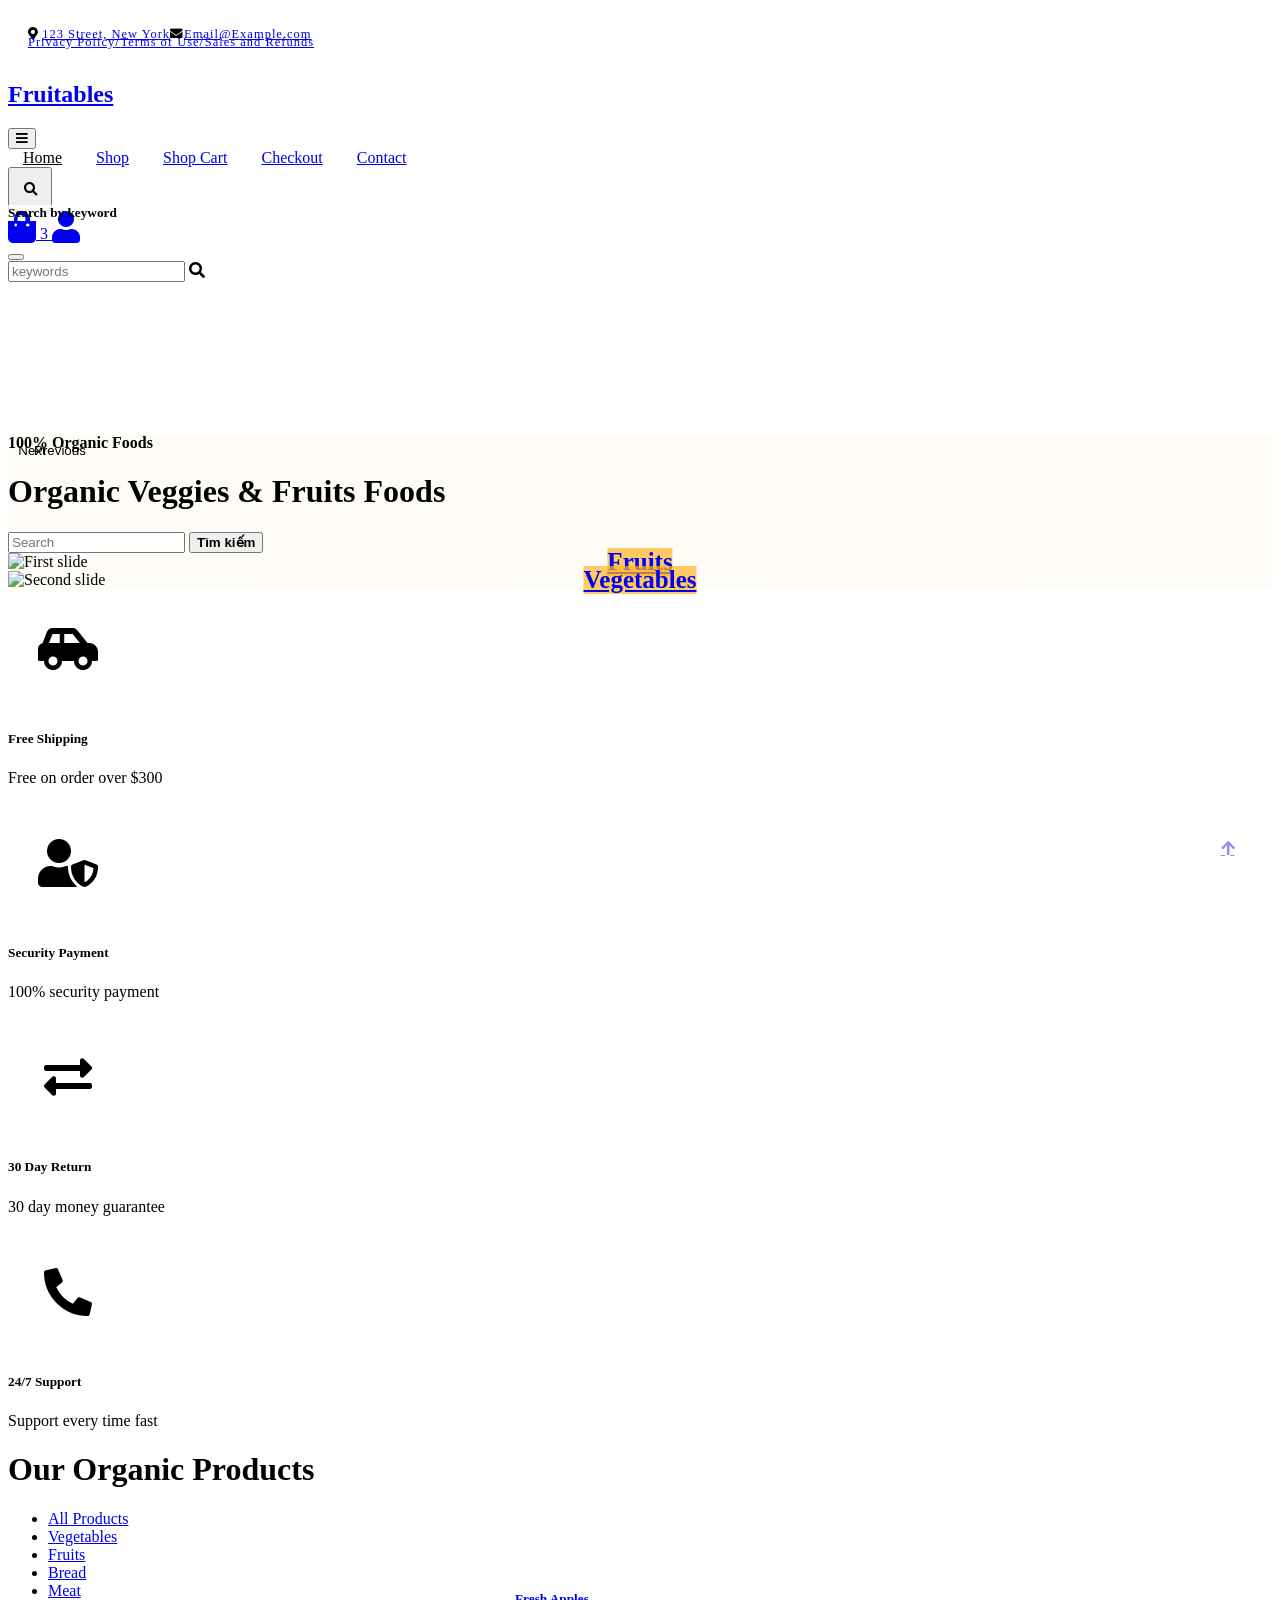
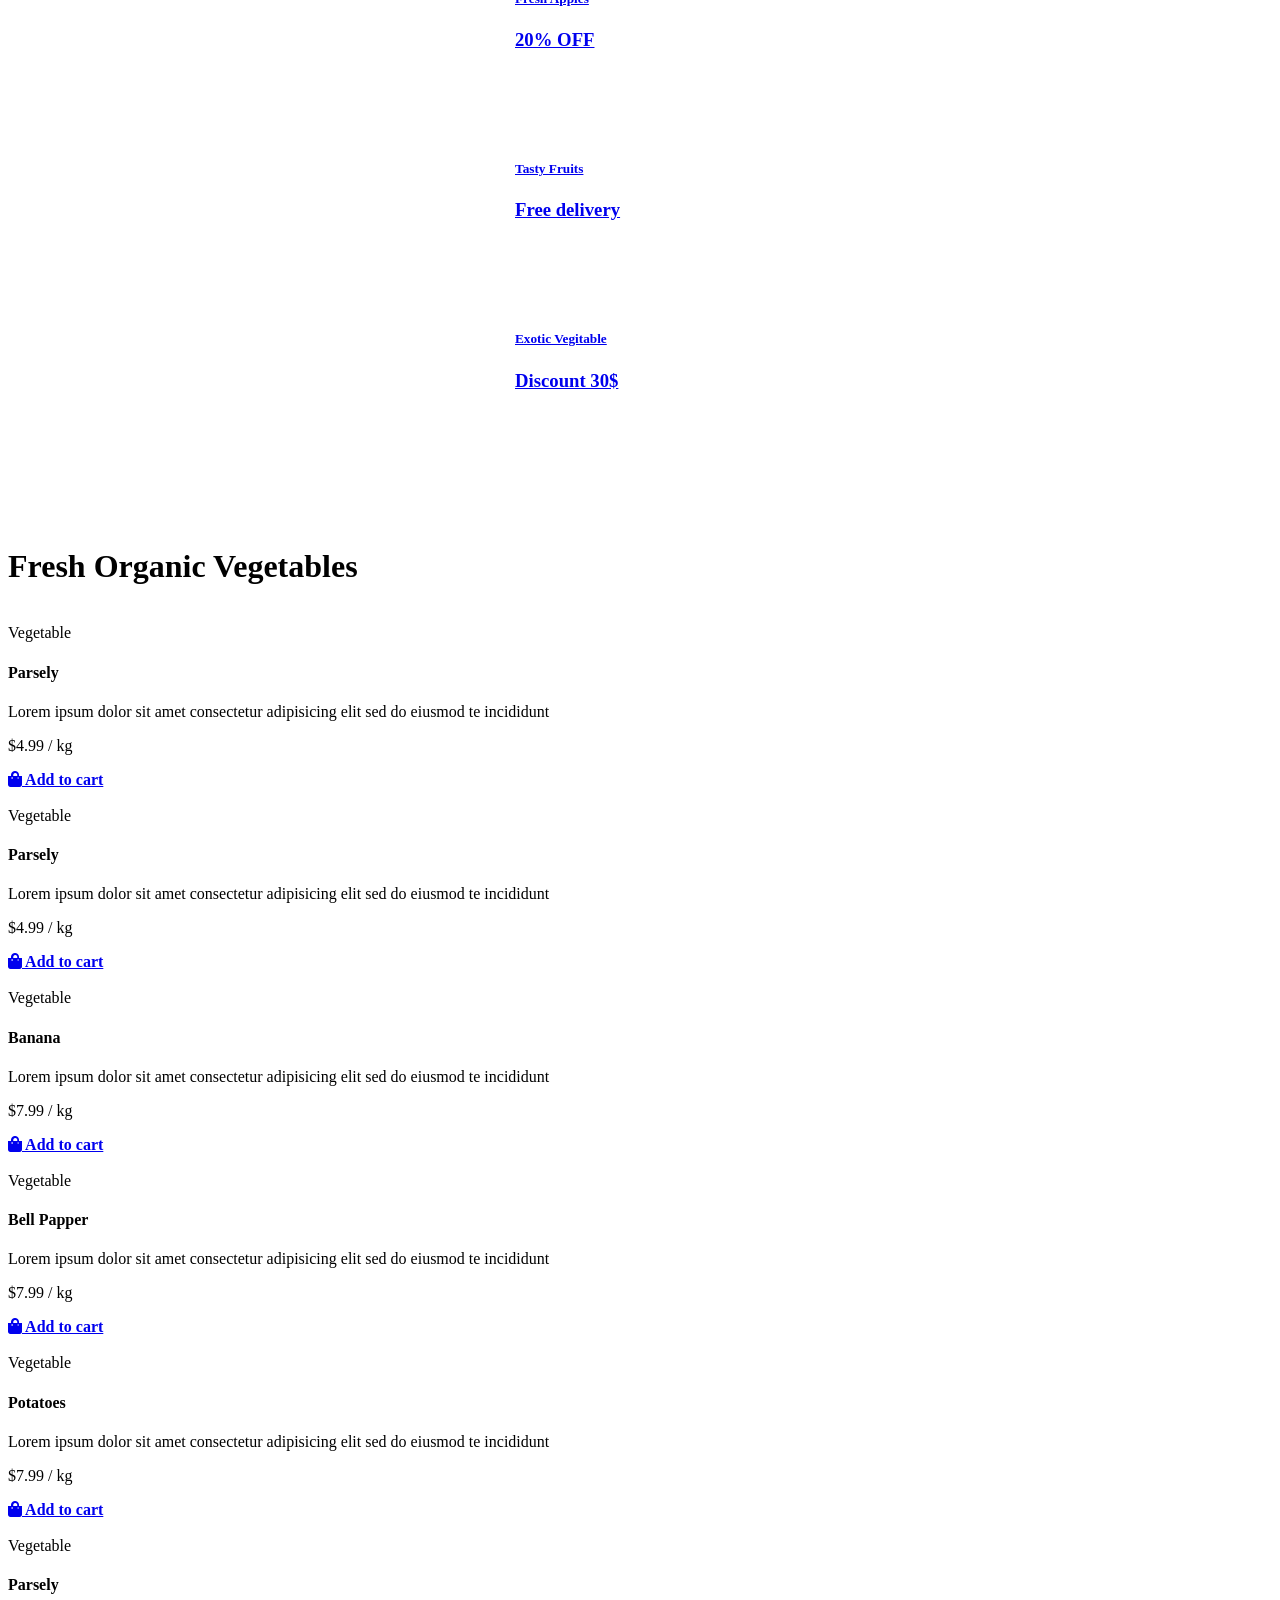
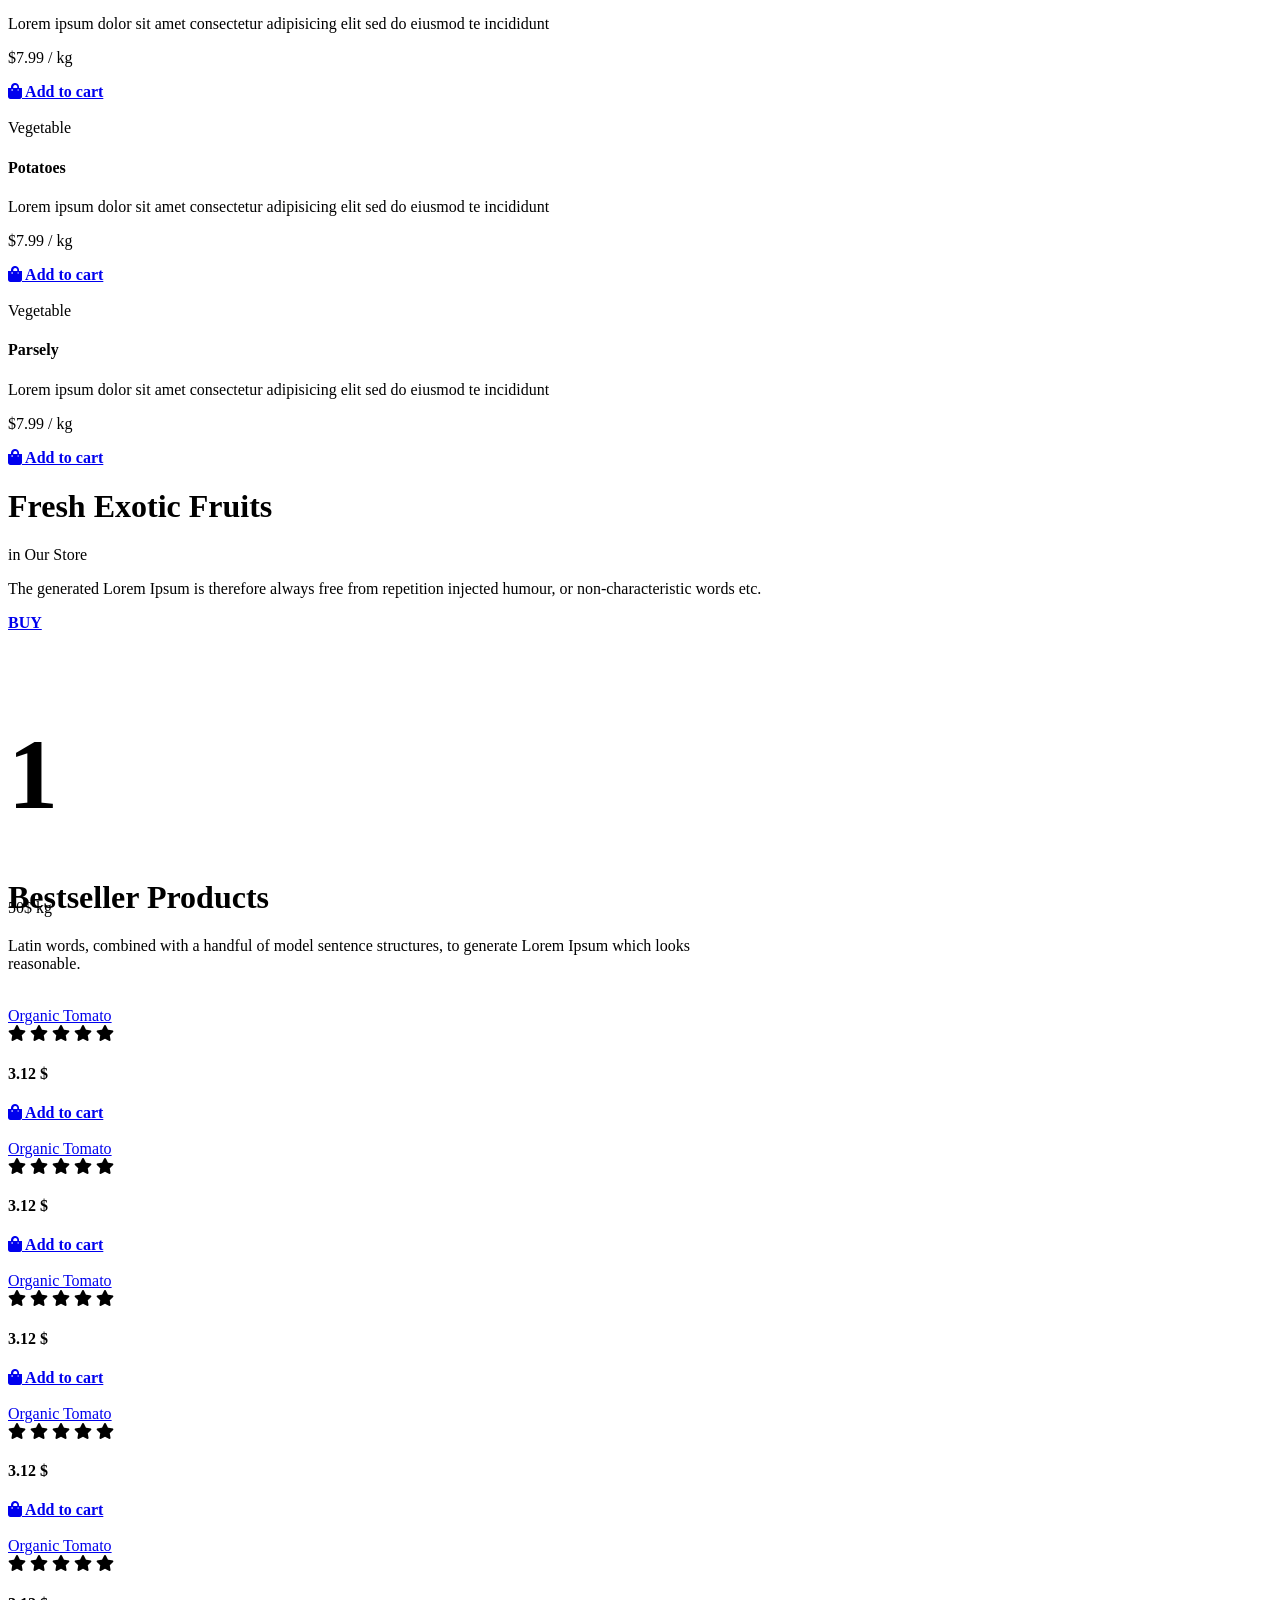
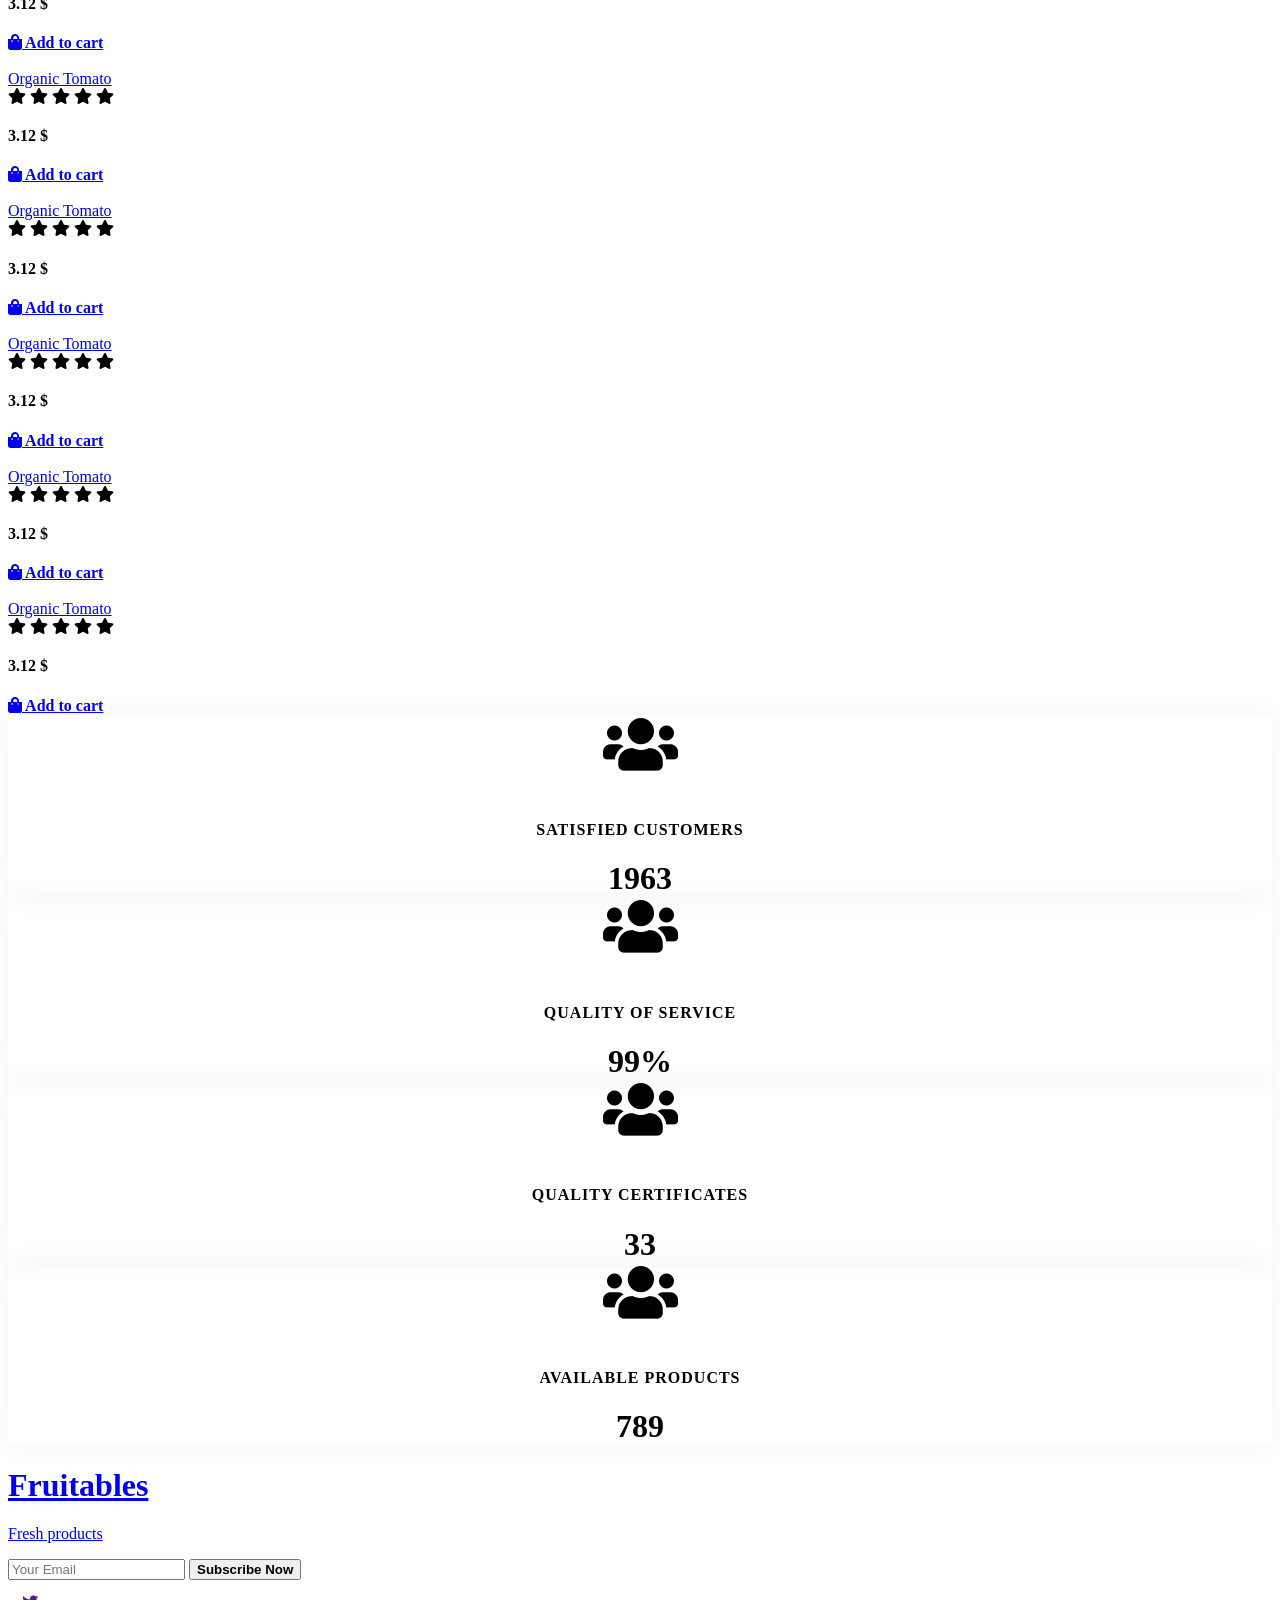
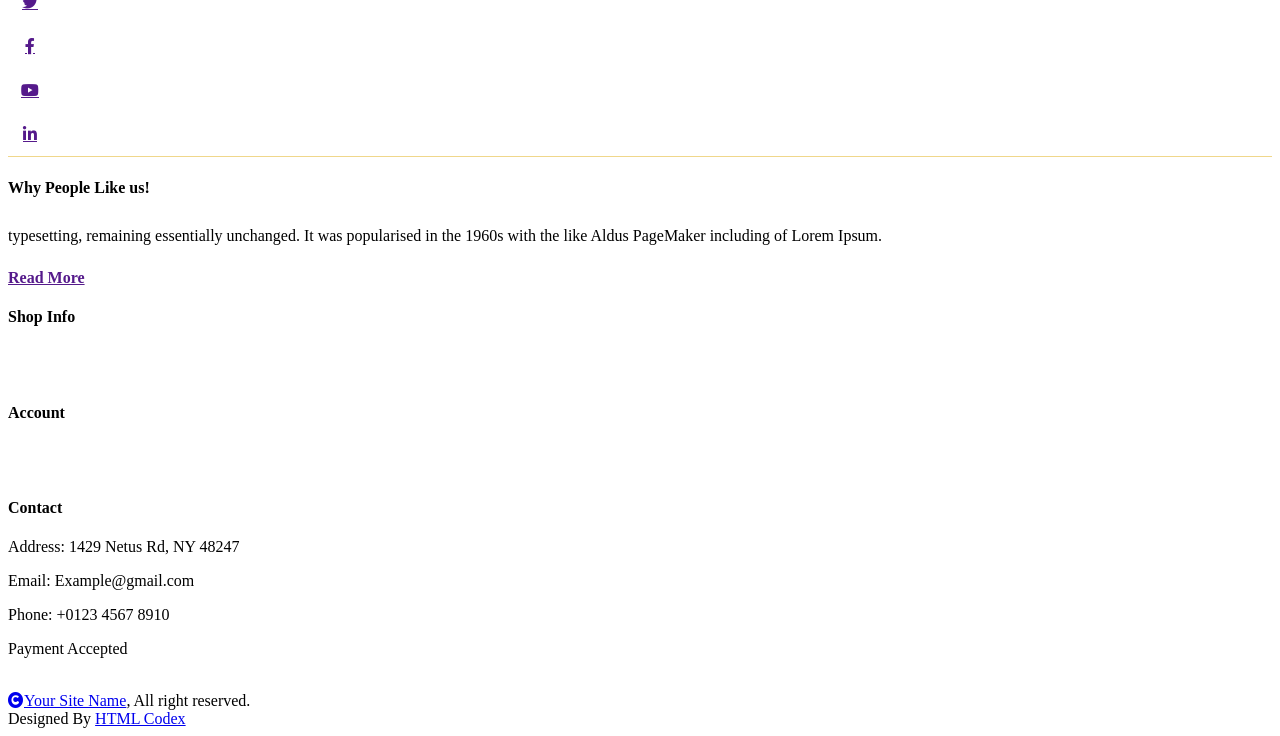
==== commit 21f7a619: "update_search_data" ====
--- a/templates/index.html
+++ b/templates/index.html
@@ -140,12 +140,12 @@
                             <div class="carousel-item active rounded">
                                 <img src="/static/img/hero-img-1.png" class="img-fluid w-100 h-100 bg-secondary rounded"
                                     alt="First slide">
-                                <a href="#" class="btn px-4 py-2 text-white rounded">Fruites</a>
+                                <a href="#" class="btn px-4 py-2 text-white rounded">Fruits</a>
                             </div>
                             <div class="carousel-item rounded">
                                 <img src="/static/img/hero-img-2.jpg" class="img-fluid w-100 h-100 rounded"
                                     alt="Second slide">
-                                <a href="#" class="btn px-4 py-2 text-white rounded">Vesitables</a>
+                                <a href="#" class="btn px-4 py-2 text-white rounded">Vegetables</a>
                             </div>
                         </div>
                         <button class="carousel-control-prev" type="button" data-bs-target="#carouselId"
@@ -232,31 +232,31 @@
                         <ul class="nav nav-pills d-inline-flex text-center mb-5">
                             <li class="nav-item">
                                 <a class="d-flex m-2 py-2 bg-light rounded-pill active" data-bs-toggle="pill"
-                                    href="javascript:void(0)" onclick="loadProducts('')">
+                                    href="javascript:void(0)" onclick="filterCategory('All')">
                                     <span class="text-dark" style="width: 130px;">All Products</span>
                                 </a>
                             </li>
                             <li class="nav-item">
                                 <a class="d-flex py-2 m-2 bg-light rounded-pill" data-bs-toggle="pill"
-                                    href="javascript:void(0)" onclick="loadProducts('Rau củ')">
+                                    href="javascript:void(0)" onclick="filterCategory('Rau củ')">
                                     <span class="text-dark" style="width: 130px;">Vegetables</span>
                                 </a>
                             </li>
                             <li class="nav-item">
                                 <a class="d-flex m-2 py-2 bg-light rounded-pill" data-bs-toggle="pill"
-                                    href="javascript:void(0)" onclick="loadProducts('Trái cây')">
+                                    href="javascript:void(0)" onclick="filterCategory('Trái cây')">
                                     <span class="text-dark" style="width: 130px;">Fruits</span>
                                 </a>
                             </li>
                             <li class="nav-item">
                                 <a class="d-flex m-2 py-2 bg-light rounded-pill" data-bs-toggle="pill"
-                                    href="javascript:void(0)" onclick="loadProducts('Bánh mì')">
+                                    href="javascript:void(0)" onclick="filterCategory('Bánh mì')">
                                     <span class="text-dark" style="width: 130px;">Bread</span>
                                 </a>
                             </li>
                             <li class="nav-item">
                                 <a class="d-flex m-2 py-2 bg-light rounded-pill" data-bs-toggle="pill"
-                                    href="javascript:void(0)" onclick="loadProducts('Thịt')">
+                                    href="javascript:void(0)" onclick="filterCategory('Thịt')">
                                     <span class="text-dark" style="width: 130px;">Meat</span>
                                 </a>
                             </li>
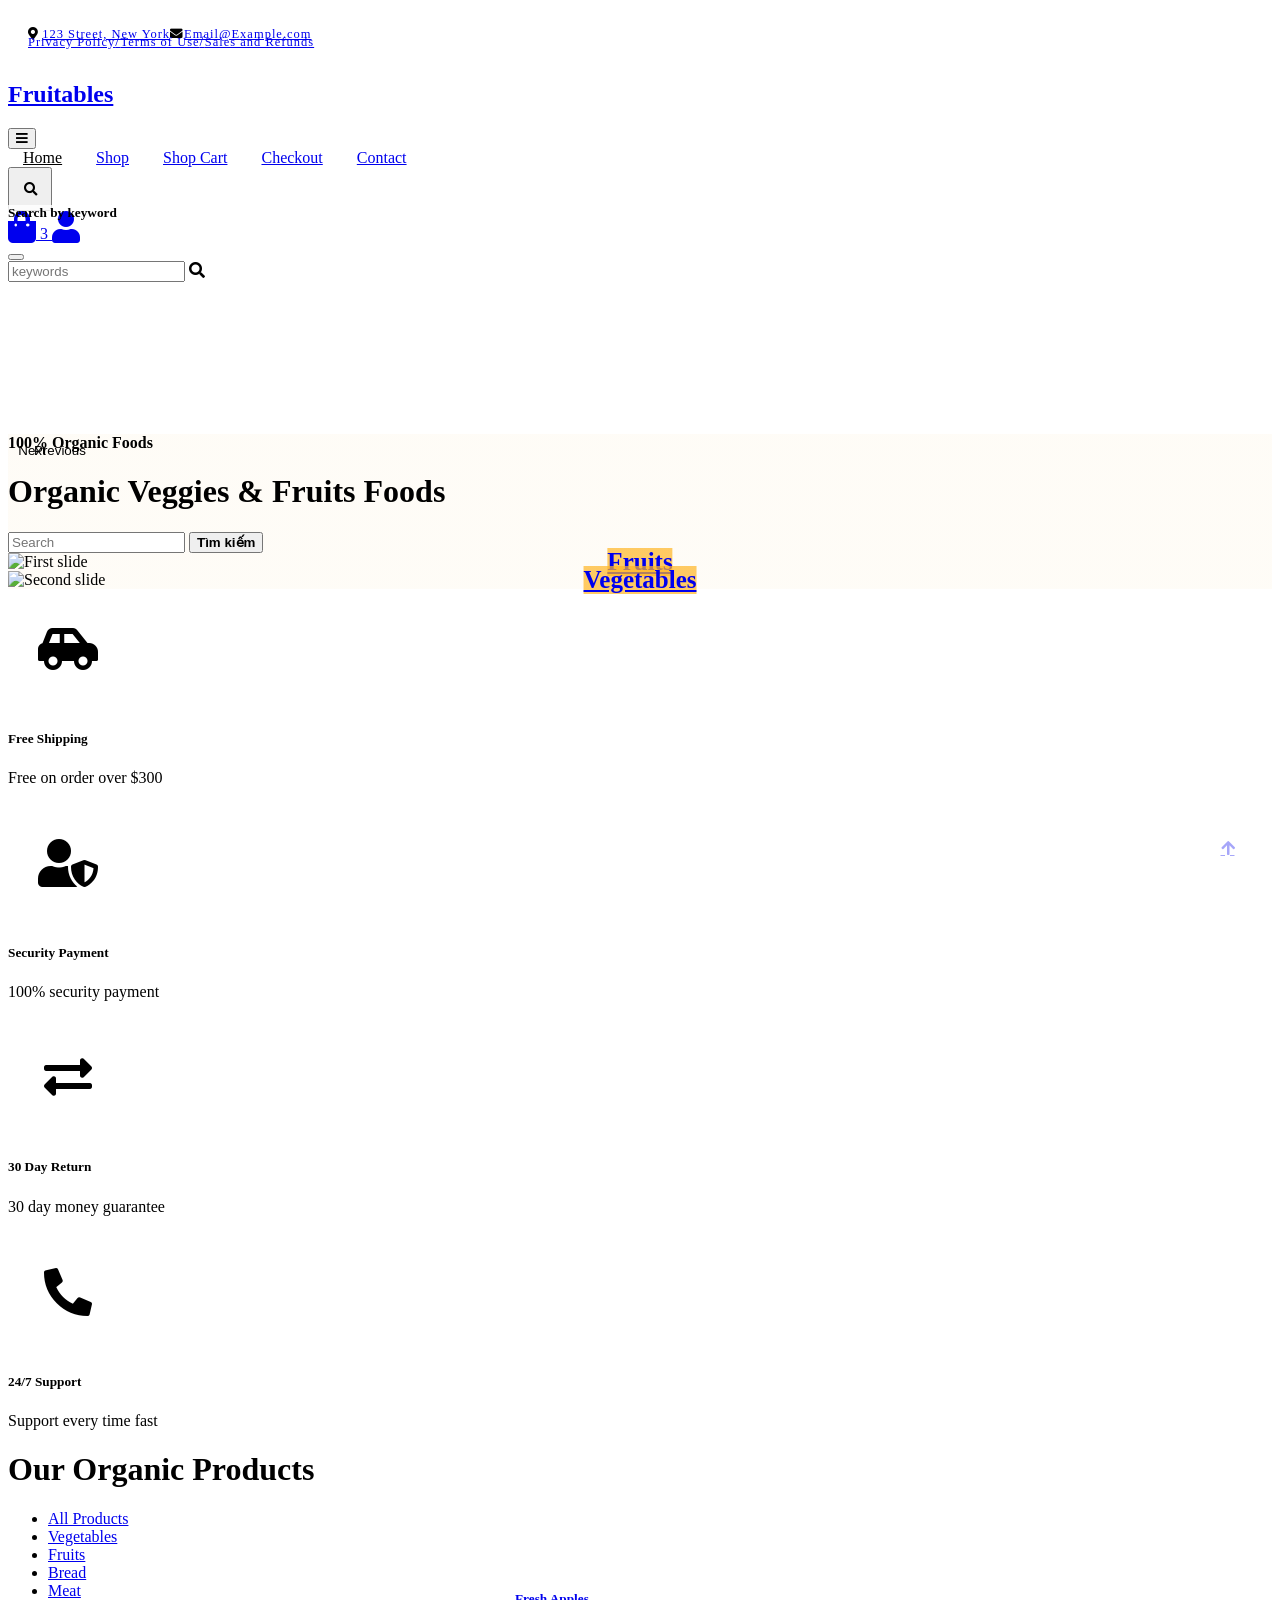
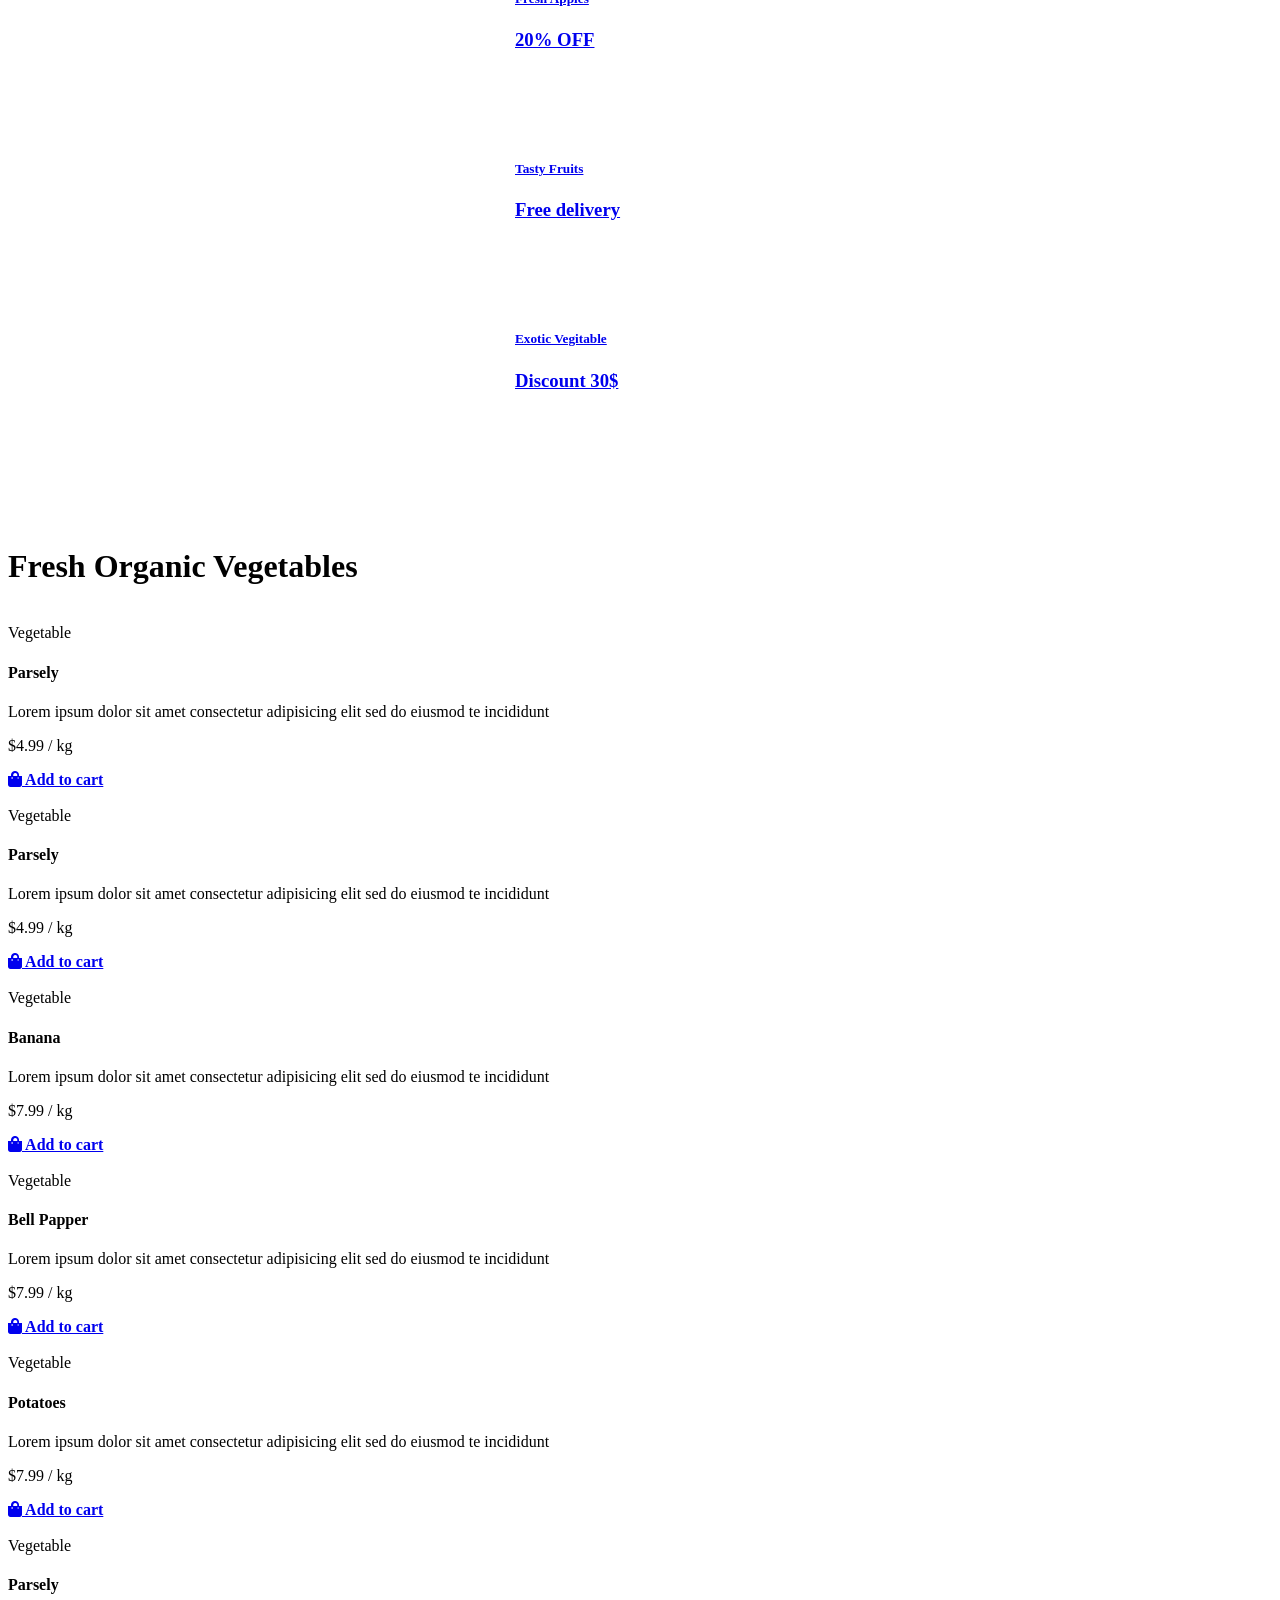
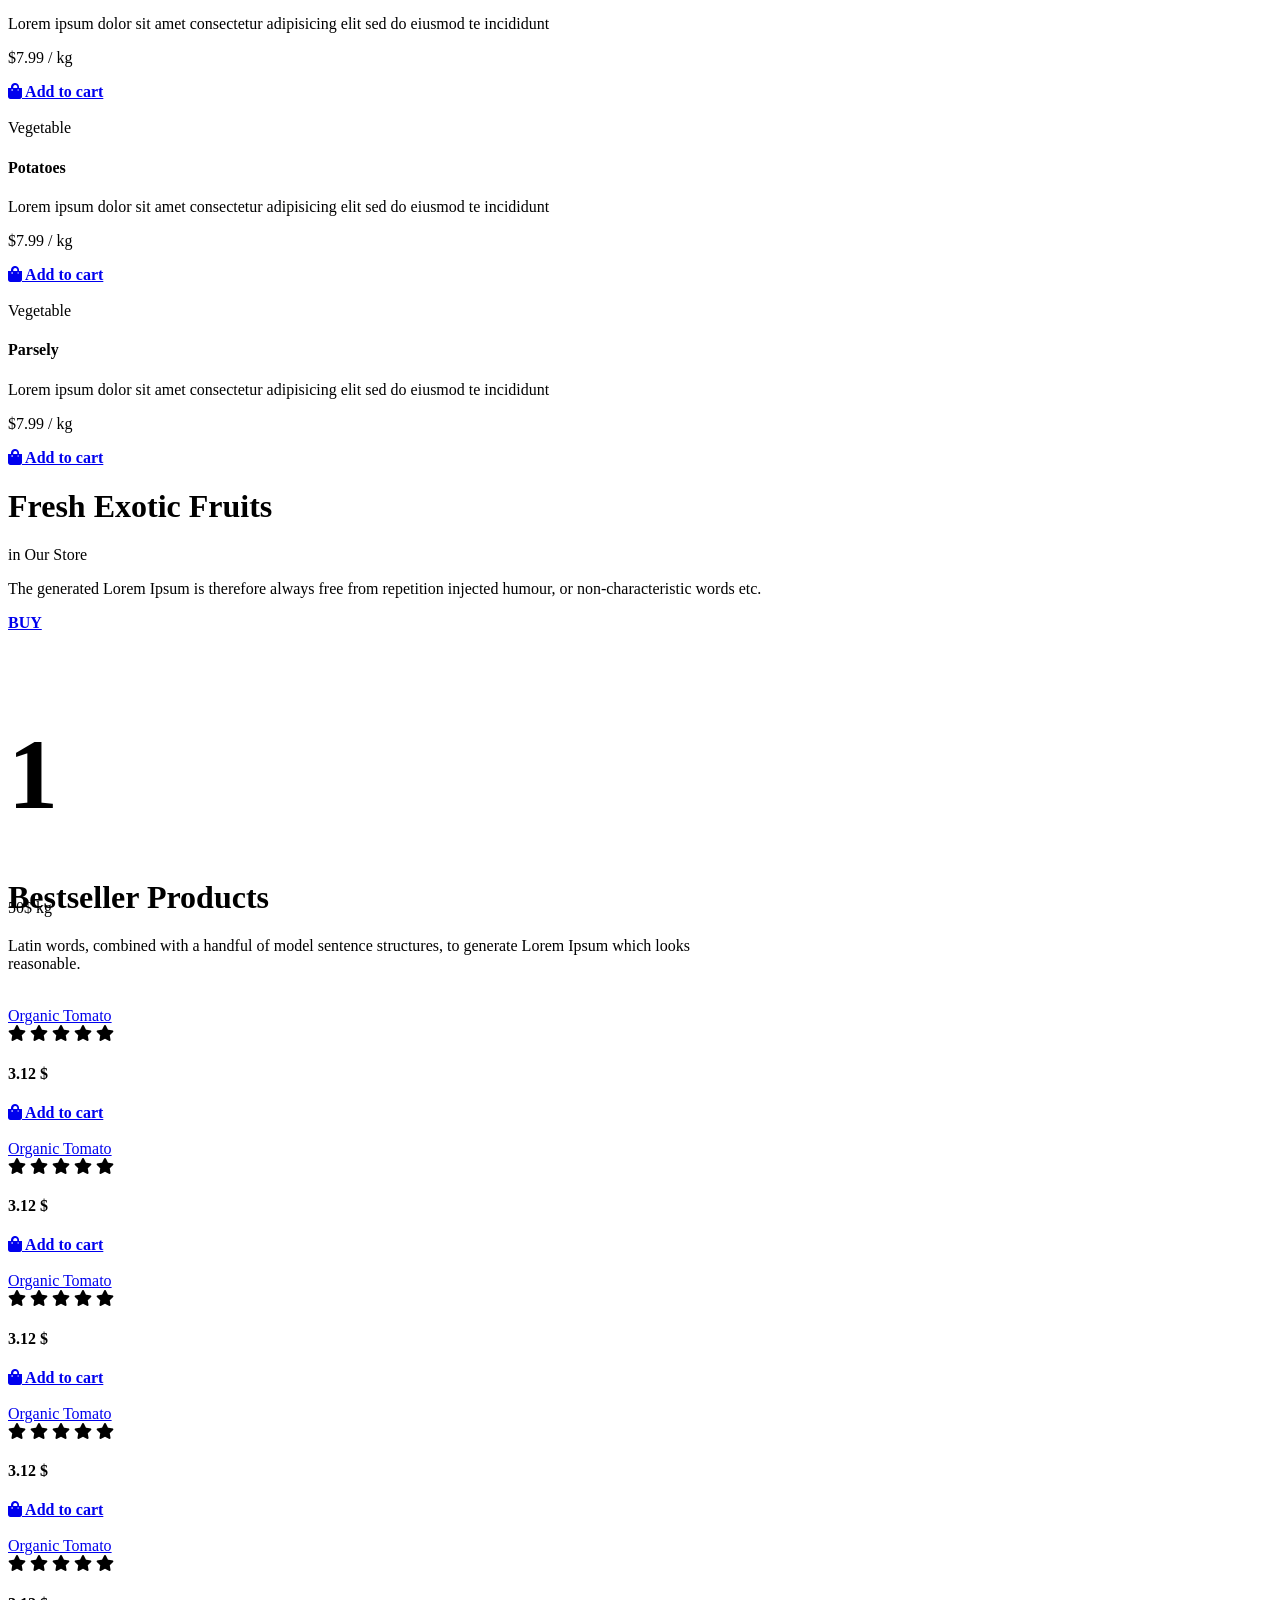
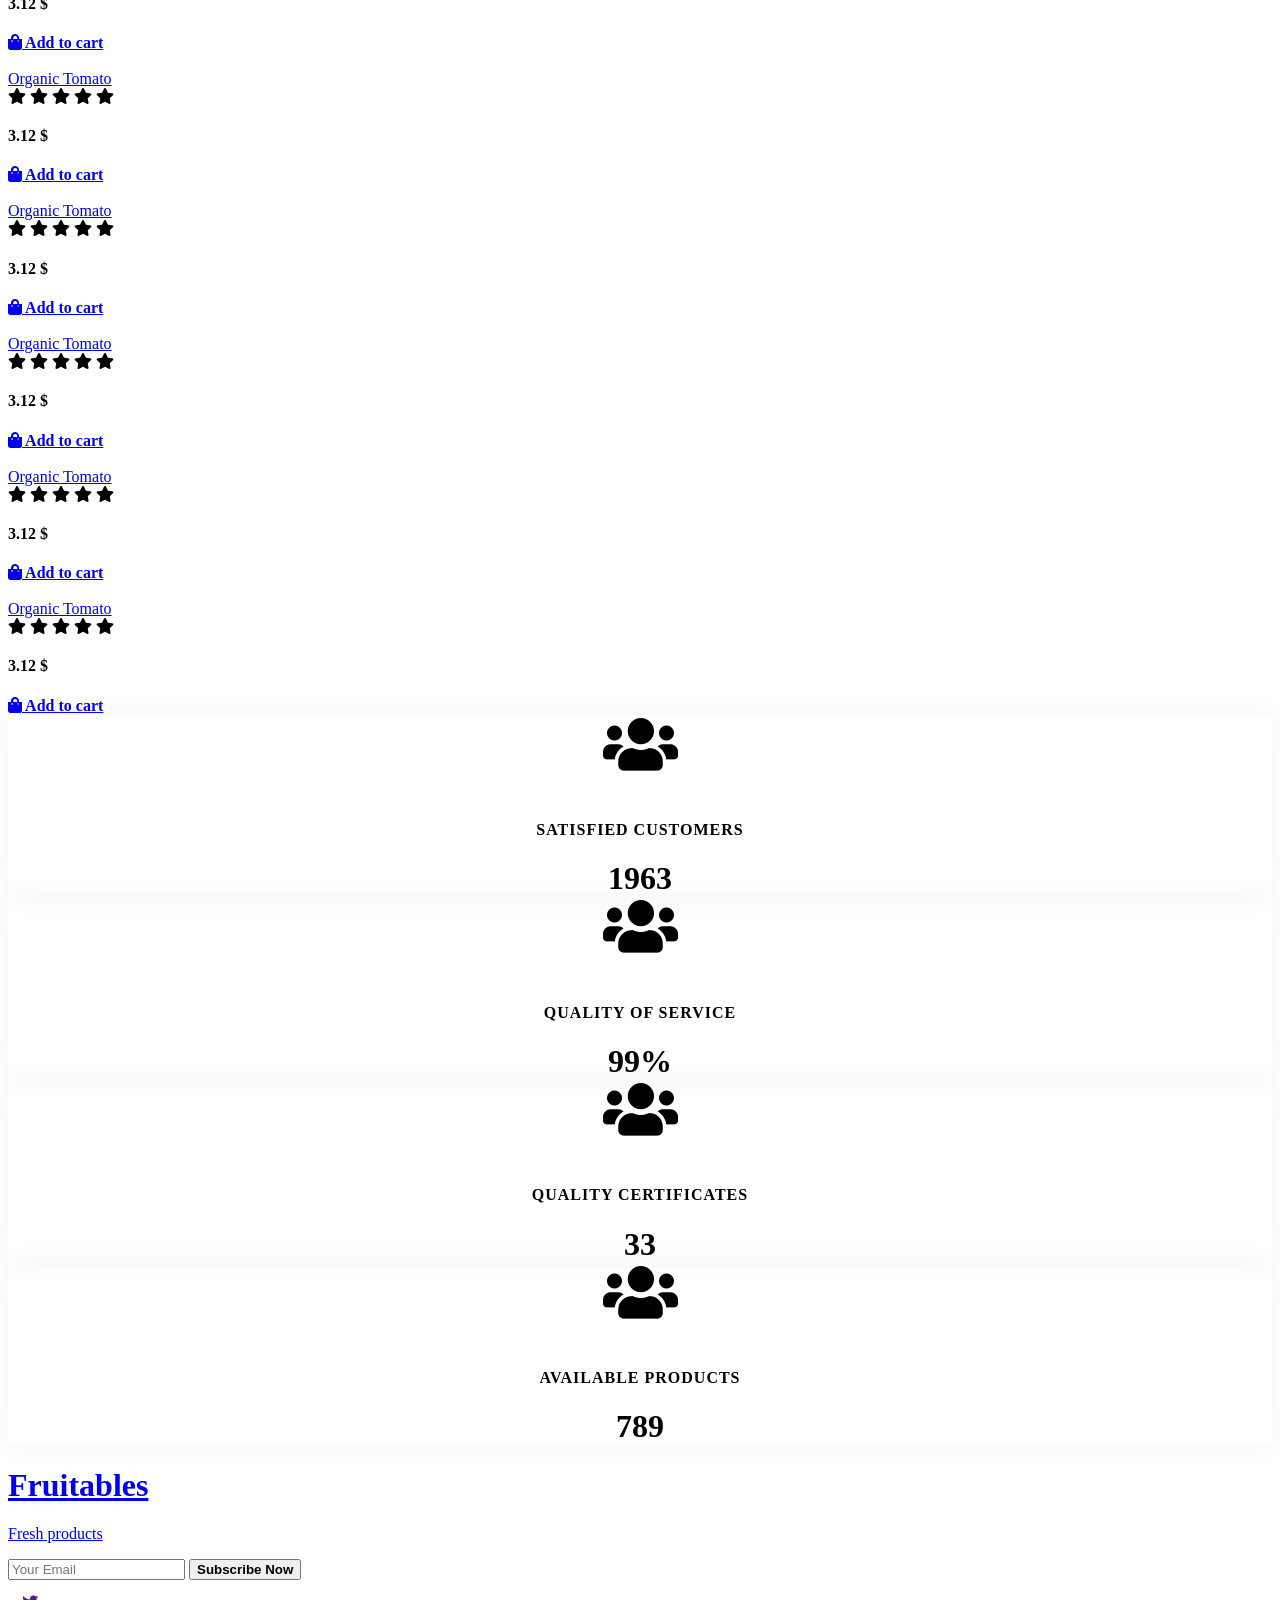
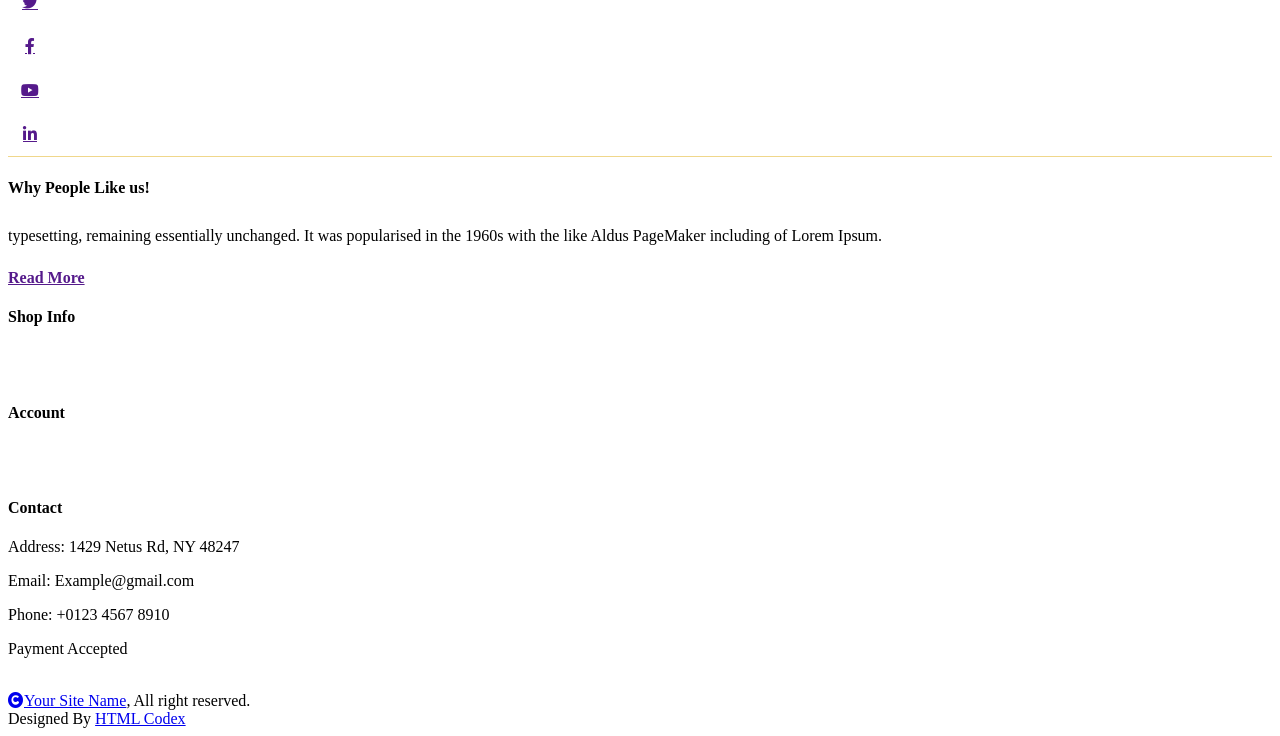
==== commit 2f5bac42: "Merge branch 'master' of https://github.com/zacma05/FruitShop" ====
--- a/templates/index.html
+++ b/templates/index.html
@@ -80,13 +80,13 @@
                             class="btn-search btn border border-secondary btn-md-square rounded-circle bg-white me-4"
                             data-bs-toggle="modal" data-bs-target="#searchModal"><i
                                 class="fas fa-search text-primary"></i></button>
-                        <a href="/cart" class="position-relative me-4 my-auto">
+                        <a href="/templates/cart.html" class="position-relative me-4 my-auto">
                             <i class="fa fa-shopping-bag fa-2x"></i>
-                            <span
+                            <span id="cart-amount"
                                 class="position-absolute bg-secondary rounded-circle d-flex align-items-center justify-content-center text-dark px-1"
                                 style="top: -5px; left: 15px; height: 20px; min-width: 20px;">3</span>
                         </a>
-                        <a href="login.html" class="my-auto">
+                        <a href="login.html" class="my-auto" id="login-btn">
                             <i class="fas fa-user fa-2x"></i>
                         </a>
                     </div>
@@ -863,8 +863,7 @@
     <a href="#" class="btn btn-primary border-3 border-primary rounded-circle back-to-top"><i
             class="fa fa-arrow-up"></i></a>
 
-
-    <!-- JavaScript Libraries -->
+    <!-- Template Javascript -->
     <script src="https://ajax.googleapis.com/ajax/libs/jquery/3.6.4/jquery.min.js"></script>
     <script src="https://cdn.jsdelivr.net/npm/bootstrap@5.0.0/dist/js/bootstrap.bundle.min.js"></script>
     <script src="/static/lib/easing/easing.min.js"></script>
@@ -872,10 +871,6 @@
     <script src="/static/lib/lightbox/js/lightbox.min.js"></script>
     <script src="/static/lib/owlcarousel/owl.carousel.min.js"></script>
 
-    <!-- Template Javascript -->
-    <script src="https://code.jquery.com/jquery-3.6.0.min.js"></script>
-
-    <script src="https://cdn.jsdelivr.net/npm/bootstrap@5.0.0/dist/js/bootstrap.bundle.min.js"></script>
 
     <script src="/static/js/main.js"></script>
 
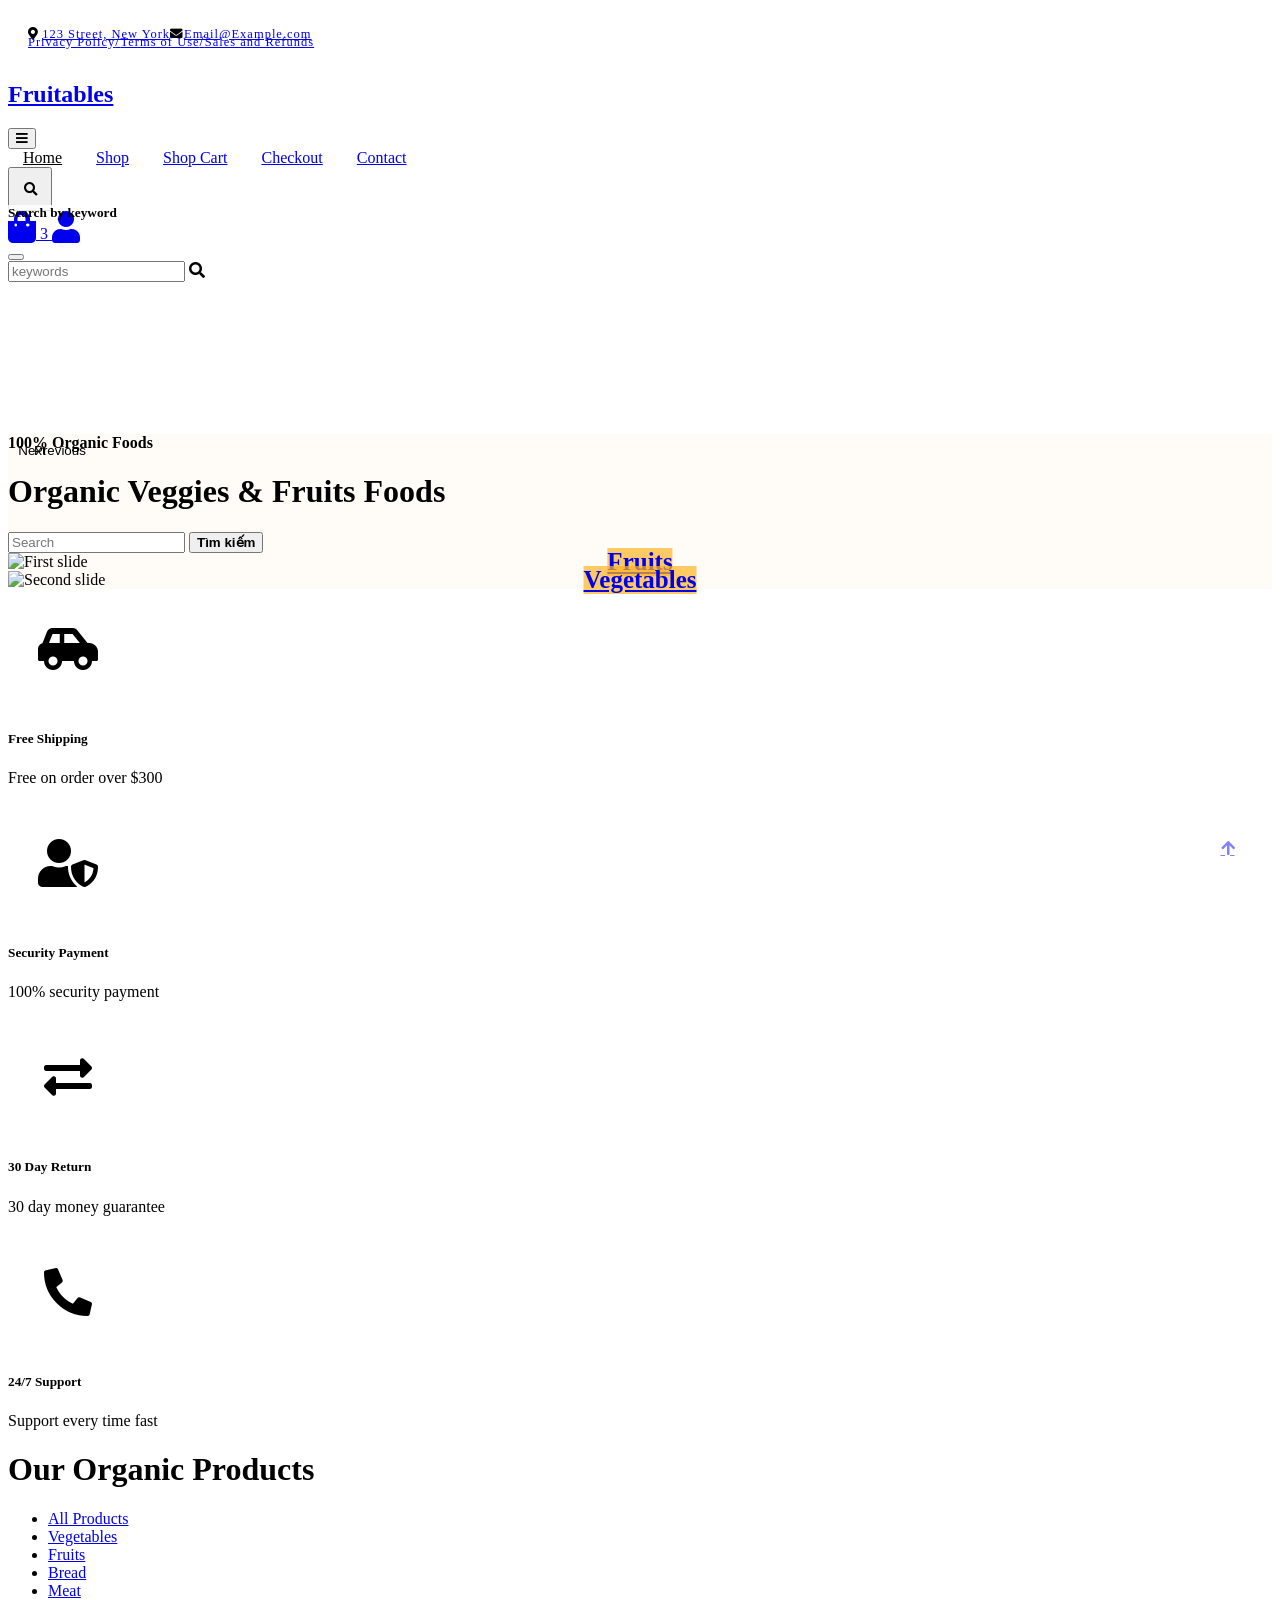
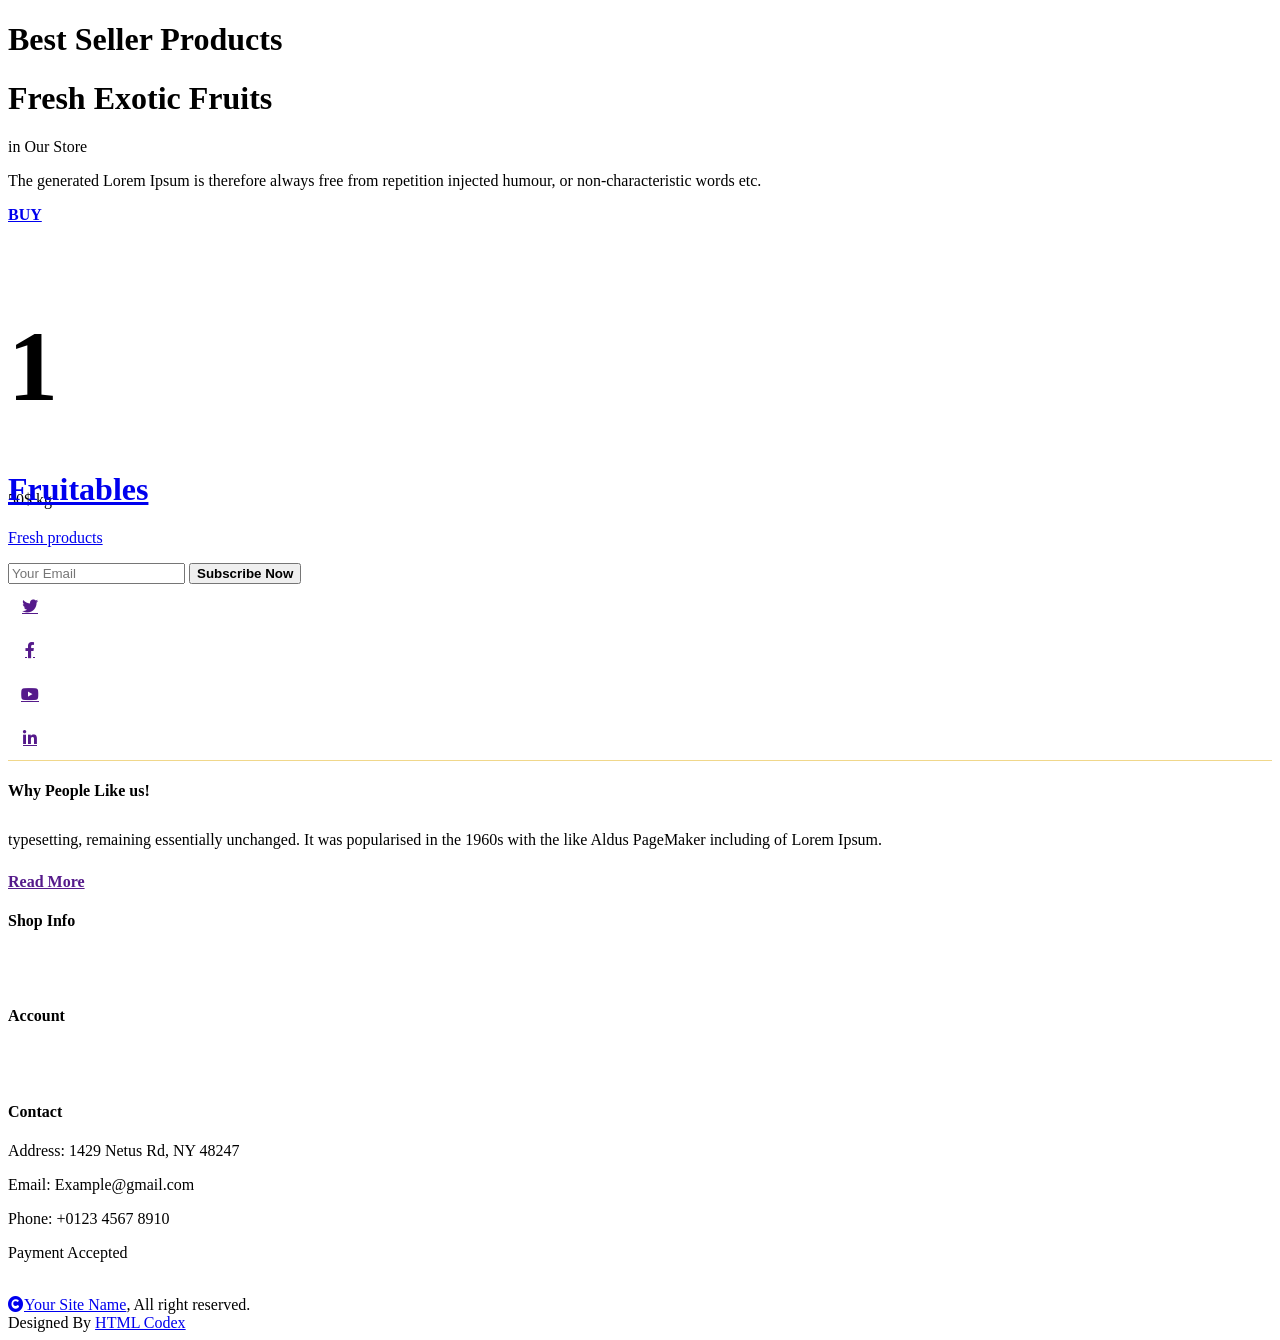
==== commit 186d15ed: "update_BestSeller_BUY" ====
--- a/templates/index.html
+++ b/templates/index.html
@@ -278,192 +278,16 @@
     </div>
     <!-- Fruits Shop End-->
 
-
-    <!-- Featurs Start -->
-    <div class="container-fluid service py-5">
-        <div class="container py-5">
-            <div class="row g-4 justify-content-center">
-                <div class="col-md-6 col-lg-4">
-                    <a href="#">
-                        <div class="service-item bg-secondary rounded border border-secondary">
-                            <img src="/static/img/featur-1.jpg" class="img-fluid rounded-top w-100" alt="">
-                            <div class="px-4 rounded-bottom">
-                                <div class="service-content bg-primary text-center p-4 rounded">
-                                    <h5 class="text-white">Fresh Apples</h5>
-                                    <h3 class="mb-0">20% OFF</h3>
-                                </div>
-                            </div>
-                        </div>
-                    </a>
-                </div>
-                <div class="col-md-6 col-lg-4">
-                    <a href="#">
-                        <div class="service-item bg-dark rounded border border-dark">
-                            <img src="/static/img/featur-2.jpg" class="img-fluid rounded-top w-100" alt="">
-                            <div class="px-4 rounded-bottom">
-                                <div class="service-content bg-light text-center p-4 rounded">
-                                    <h5 class="text-primary">Tasty Fruits</h5>
-                                    <h3 class="mb-0">Free delivery</h3>
-                                </div>
-                            </div>
-                        </div>
-                    </a>
-                </div>
-                <div class="col-md-6 col-lg-4">
-                    <a href="#">
-                        <div class="service-item bg-primary rounded border border-primary">
-                            <img src="/static/img/featur-3.jpg" class="img-fluid rounded-top w-100" alt="">
-                            <div class="px-4 rounded-bottom">
-                                <div class="service-content bg-secondary text-center p-4 rounded">
-                                    <h5 class="text-white">Exotic Vegitable</h5>
-                                    <h3 class="mb-0">Discount 30$</h3>
-                                </div>
-                            </div>
-                        </div>
-                    </a>
-                </div>
-            </div>
-        </div>
-    </div>
-    <!-- Featurs End -->
-
-
     <!-- Vesitable Shop Start-->
     <div class="container-fluid vesitable py-5">
         <div class="container py-5">
-            <h1 class="mb-0">Fresh Organic Vegetables</h1>
-            <div class="owl-carousel vegetable-carousel justify-content-center">
-                <div class="border border-primary rounded position-relative vesitable-item">
-                    <div class="vesitable-img">
-                        <img src="/static/img/vegetable-item-6.jpg" class="img-fluid w-100 rounded-top" alt="">
-                    </div>
-                    <div class="text-white bg-primary px-3 py-1 rounded position-absolute"
-                        style="top: 10px; right: 10px;">Vegetable</div>
-                    <div class="p-4 rounded-bottom">
-                        <h4>Parsely</h4>
-                        <p>Lorem ipsum dolor sit amet consectetur adipisicing elit sed do eiusmod te incididunt</p>
-                        <div class="d-flex justify-content-between flex-lg-wrap">
-                            <p class="text-dark fs-5 fw-bold mb-0">$4.99 / kg</p>
-                            <a href="#" class="btn border border-secondary rounded-pill px-3 text-primary"><i
-                                    class="fa fa-shopping-bag me-2 text-primary"></i> Add to cart</a>
-                        </div>
-                    </div>
-                </div>
-                <div class="border border-primary rounded position-relative vesitable-item">
-                    <div class="vesitable-img">
-                        <img src="/static/img/vegetable-item-1.jpg" class="img-fluid w-100 rounded-top" alt="">
-                    </div>
-                    <div class="text-white bg-primary px-3 py-1 rounded position-absolute"
-                        style="top: 10px; right: 10px;">Vegetable</div>
-                    <div class="p-4 rounded-bottom">
-                        <h4>Parsely</h4>
-                        <p>Lorem ipsum dolor sit amet consectetur adipisicing elit sed do eiusmod te incididunt</p>
-                        <div class="d-flex justify-content-between flex-lg-wrap">
-                            <p class="text-dark fs-5 fw-bold mb-0">$4.99 / kg</p>
-                            <a href="#" class="btn border border-secondary rounded-pill px-3 text-primary"><i
-                                    class="fa fa-shopping-bag me-2 text-primary"></i> Add to cart</a>
-                        </div>
-                    </div>
-                </div>
-                <div class="border border-primary rounded position-relative vesitable-item">
-                    <div class="vesitable-img">
-                        <img src="/static/img/vegetable-item-3.png" class="img-fluid w-100 rounded-top bg-light" alt="">
-                    </div>
-                    <div class="text-white bg-primary px-3 py-1 rounded position-absolute"
-                        style="top: 10px; right: 10px;">Vegetable</div>
-                    <div class="p-4 rounded-bottom">
-                        <h4>Banana</h4>
-                        <p>Lorem ipsum dolor sit amet consectetur adipisicing elit sed do eiusmod te incididunt</p>
-                        <div class="d-flex justify-content-between flex-lg-wrap">
-                            <p class="text-dark fs-5 fw-bold mb-0">$7.99 / kg</p>
-                            <a href="#" class="btn border border-secondary rounded-pill px-3 text-primary"><i
-                                    class="fa fa-shopping-bag me-2 text-primary"></i> Add to cart</a>
-                        </div>
-                    </div>
-                </div>
-                <div class="border border-primary rounded position-relative vesitable-item">
-                    <div class="vesitable-img">
-                        <img src="/static/img/vegetable-item-4.jpg" class="img-fluid w-100 rounded-top" alt="">
-                    </div>
-                    <div class="text-white bg-primary px-3 py-1 rounded position-absolute"
-                        style="top: 10px; right: 10px;">Vegetable</div>
-                    <div class="p-4 rounded-bottom">
-                        <h4>Bell Papper</h4>
-                        <p>Lorem ipsum dolor sit amet consectetur adipisicing elit sed do eiusmod te incididunt</p>
-                        <div class="d-flex justify-content-between flex-lg-wrap">
-                            <p class="text-dark fs-5 fw-bold mb-0">$7.99 / kg</p>
-                            <a href="#" class="btn border border-secondary rounded-pill px-3 text-primary"><i
-                                    class="fa fa-shopping-bag me-2 text-primary"></i> Add to cart</a>
-                        </div>
-                    </div>
-                </div>
-                <div class="border border-primary rounded position-relative vesitable-item">
-                    <div class="vesitable-img">
-                        <img src="/static/img/vegetable-item-5.jpg" class="img-fluid w-100 rounded-top" alt="">
-                    </div>
-                    <div class="text-white bg-primary px-3 py-1 rounded position-absolute"
-                        style="top: 10px; right: 10px;">Vegetable</div>
-                    <div class="p-4 rounded-bottom">
-                        <h4>Potatoes</h4>
-                        <p>Lorem ipsum dolor sit amet consectetur adipisicing elit sed do eiusmod te incididunt</p>
-                        <div class="d-flex justify-content-between flex-lg-wrap">
-                            <p class="text-dark fs-5 fw-bold mb-0">$7.99 / kg</p>
-                            <a href="#" class="btn border border-secondary rounded-pill px-3 text-primary"><i
-                                    class="fa fa-shopping-bag me-2 text-primary"></i> Add to cart</a>
-                        </div>
-                    </div>
-                </div>
-                <div class="border border-primary rounded position-relative vesitable-item">
-                    <div class="vesitable-img">
-                        <img src="/static/img/vegetable-item-6.jpg" class="img-fluid w-100 rounded-top" alt="">
-                    </div>
-                    <div class="text-white bg-primary px-3 py-1 rounded position-absolute"
-                        style="top: 10px; right: 10px;">Vegetable</div>
-                    <div class="p-4 rounded-bottom">
-                        <h4>Parsely</h4>
-                        <p>Lorem ipsum dolor sit amet consectetur adipisicing elit sed do eiusmod te incididunt</p>
-                        <div class="d-flex justify-content-between flex-lg-wrap">
-                            <p class="text-dark fs-5 fw-bold mb-0">$7.99 / kg</p>
-                            <a href="#" class="btn border border-secondary rounded-pill px-3 text-primary"><i
-                                    class="fa fa-shopping-bag me-2 text-primary"></i> Add to cart</a>
-                        </div>
-                    </div>
-                </div>
-                <div class="border border-primary rounded position-relative vesitable-item">
-                    <div class="vesitable-img">
-                        <img src="/static/img/vegetable-item-5.jpg" class="img-fluid w-100 rounded-top" alt="">
-                    </div>
-                    <div class="text-white bg-primary px-3 py-1 rounded position-absolute"
-                        style="top: 10px; right: 10px;">Vegetable</div>
-                    <div class="p-4 rounded-bottom">
-                        <h4>Potatoes</h4>
-                        <p>Lorem ipsum dolor sit amet consectetur adipisicing elit sed do eiusmod te incididunt</p>
-                        <div class="d-flex justify-content-between flex-lg-wrap">
-                            <p class="text-dark fs-5 fw-bold mb-0">$7.99 / kg</p>
-                            <a href="#" class="btn border border-secondary rounded-pill px-3 text-primary"><i
-                                    class="fa fa-shopping-bag me-2 text-primary"></i> Add to cart</a>
-                        </div>
-                    </div>
-                </div>
-                <div class="border border-primary rounded position-relative vesitable-item">
-                    <div class="vesitable-img">
-                        <img src="/static/img/vegetable-item-6.jpg" class="img-fluid w-100 rounded-top" alt="">
-                    </div>
-                    <div class="text-white bg-primary px-3 py-1 rounded position-absolute"
-                        style="top: 10px; right: 10px;">Vegetable</div>
-                    <div class="p-4 rounded-bottom">
-                        <h4>Parsely</h4>
-                        <p>Lorem ipsum dolor sit amet consectetur adipisicing elit sed do eiusmod te incididunt</p>
-                        <div class="d-flex justify-content-between flex-lg-wrap">
-                            <p class="text-dark fs-5 fw-bold mb-0">$7.99 / kg</p>
-                            <a href="#" class="btn border border-secondary rounded-pill px-3 text-primary"><i
-                                    class="fa fa-shopping-bag me-2 text-primary"></i> Add to cart</a>
-                        </div>
-                    </div>
-                </div>
-            </div>
-        </div>
-    </div>
+            <h1 class="mb-0">Best Seller Products</h1>
+            <div id="best-seller-container" class="owl-carousel vegetable-carousel justify-content-center mt-5">
+                
+                </div>
+        </div>
+    </div>
+
     <!-- Vesitable Shop End -->
 
 
@@ -477,7 +301,7 @@
                         <p class="fw-normal display-3 text-dark mb-4">in Our Store</p>
                         <p class="mb-4 text-dark">The generated Lorem Ipsum is therefore always free from repetition
                             injected humour, or non-characteristic words etc.</p>
-                        <a href="#"
+                        <a href="shop.html?keyword=Táo"
                             class="banner-btn btn border-2 border-white rounded-pill text-dark py-3 px-5">BUY</a>
                     </div>
                 </div>
@@ -499,264 +323,7 @@
     </div>
     <!-- Banner Section End -->
 
-
-    <!-- Bestsaler Product Start -->
-    <div class="container-fluid py-5">
-        <div class="container py-5">
-            <div class="text-center mx-auto mb-5" style="max-width: 700px;">
-                <h1 class="display-4">Bestseller Products</h1>
-                <p>Latin words, combined with a handful of model sentence structures, to generate Lorem Ipsum which
-                    looks reasonable.</p>
-            </div>
-            <div class="row g-4">
-                <div class="col-lg-6 col-xl-4">
-                    <div class="p-4 rounded bg-light">
-                        <div class="row align-items-center">
-                            <div class="col-6">
-                                <img src="/static/img/best-product-1.jpg" class="img-fluid rounded-circle w-100" alt="">
-                            </div>
-                            <div class="col-6">
-                                <a href="#" class="h5">Organic Tomato</a>
-                                <div class="d-flex my-3">
-                                    <i class="fas fa-star text-primary"></i>
-                                    <i class="fas fa-star text-primary"></i>
-                                    <i class="fas fa-star text-primary"></i>
-                                    <i class="fas fa-star text-primary"></i>
-                                    <i class="fas fa-star"></i>
-                                </div>
-                                <h4 class="mb-3">3.12 $</h4>
-                                <a href="#" class="btn border border-secondary rounded-pill px-3 text-primary"><i
-                                        class="fa fa-shopping-bag me-2 text-primary"></i> Add to cart</a>
-                            </div>
-                        </div>
-                    </div>
-                </div>
-                <div class="col-lg-6 col-xl-4">
-                    <div class="p-4 rounded bg-light">
-                        <div class="row align-items-center">
-                            <div class="col-6">
-                                <img src="/static/img/best-product-2.jpg" class="img-fluid rounded-circle w-100" alt="">
-                            </div>
-                            <div class="col-6">
-                                <a href="#" class="h5">Organic Tomato</a>
-                                <div class="d-flex my-3">
-                                    <i class="fas fa-star text-primary"></i>
-                                    <i class="fas fa-star text-primary"></i>
-                                    <i class="fas fa-star text-primary"></i>
-                                    <i class="fas fa-star text-primary"></i>
-                                    <i class="fas fa-star"></i>
-                                </div>
-                                <h4 class="mb-3">3.12 $</h4>
-                                <a href="#" class="btn border border-secondary rounded-pill px-3 text-primary"><i
-                                        class="fa fa-shopping-bag me-2 text-primary"></i> Add to cart</a>
-                            </div>
-                        </div>
-                    </div>
-                </div>
-                <div class="col-lg-6 col-xl-4">
-                    <div class="p-4 rounded bg-light">
-                        <div class="row align-items-center">
-                            <div class="col-6">
-                                <img src="/static/img/best-product-3.jpg" class="img-fluid rounded-circle w-100" alt="">
-                            </div>
-                            <div class="col-6">
-                                <a href="#" class="h5">Organic Tomato</a>
-                                <div class="d-flex my-3">
-                                    <i class="fas fa-star text-primary"></i>
-                                    <i class="fas fa-star text-primary"></i>
-                                    <i class="fas fa-star text-primary"></i>
-                                    <i class="fas fa-star text-primary"></i>
-                                    <i class="fas fa-star"></i>
-                                </div>
-                                <h4 class="mb-3">3.12 $</h4>
-                                <a href="#" class="btn border border-secondary rounded-pill px-3 text-primary"><i
-                                        class="fa fa-shopping-bag me-2 text-primary"></i> Add to cart</a>
-                            </div>
-                        </div>
-                    </div>
-                </div>
-                <div class="col-lg-6 col-xl-4">
-                    <div class="p-4 rounded bg-light">
-                        <div class="row align-items-center">
-                            <div class="col-6">
-                                <img src="/static/img/best-product-4.jpg" class="img-fluid rounded-circle w-100" alt="">
-                            </div>
-                            <div class="col-6">
-                                <a href="#" class="h5">Organic Tomato</a>
-                                <div class="d-flex my-3">
-                                    <i class="fas fa-star text-primary"></i>
-                                    <i class="fas fa-star text-primary"></i>
-                                    <i class="fas fa-star text-primary"></i>
-                                    <i class="fas fa-star text-primary"></i>
-                                    <i class="fas fa-star"></i>
-                                </div>
-                                <h4 class="mb-3">3.12 $</h4>
-                                <a href="#" class="btn border border-secondary rounded-pill px-3 text-primary"><i
-                                        class="fa fa-shopping-bag me-2 text-primary"></i> Add to cart</a>
-                            </div>
-                        </div>
-                    </div>
-                </div>
-                <div class="col-lg-6 col-xl-4">
-                    <div class="p-4 rounded bg-light">
-                        <div class="row align-items-center">
-                            <div class="col-6">
-                                <img src="/static/img/best-product-5.jpg" class="img-fluid rounded-circle w-100" alt="">
-                            </div>
-                            <div class="col-6">
-                                <a href="#" class="h5">Organic Tomato</a>
-                                <div class="d-flex my-3">
-                                    <i class="fas fa-star text-primary"></i>
-                                    <i class="fas fa-star text-primary"></i>
-                                    <i class="fas fa-star text-primary"></i>
-                                    <i class="fas fa-star text-primary"></i>
-                                    <i class="fas fa-star"></i>
-                                </div>
-                                <h4 class="mb-3">3.12 $</h4>
-                                <a href="#" class="btn border border-secondary rounded-pill px-3 text-primary"><i
-                                        class="fa fa-shopping-bag me-2 text-primary"></i> Add to cart</a>
-                            </div>
-                        </div>
-                    </div>
-                </div>
-                <div class="col-lg-6 col-xl-4">
-                    <div class="p-4 rounded bg-light">
-                        <div class="row align-items-center">
-                            <div class="col-6">
-                                <img src="/static/img/best-product-6.jpg" class="img-fluid rounded-circle w-100" alt="">
-                            </div>
-                            <div class="col-6">
-                                <a href="#" class="h5">Organic Tomato</a>
-                                <div class="d-flex my-3">
-                                    <i class="fas fa-star text-primary"></i>
-                                    <i class="fas fa-star text-primary"></i>
-                                    <i class="fas fa-star text-primary"></i>
-                                    <i class="fas fa-star text-primary"></i>
-                                    <i class="fas fa-star"></i>
-                                </div>
-                                <h4 class="mb-3">3.12 $</h4>
-                                <a href="#" class="btn border border-secondary rounded-pill px-3 text-primary"><i
-                                        class="fa fa-shopping-bag me-2 text-primary"></i> Add to cart</a>
-                            </div>
-                        </div>
-                    </div>
-                </div>
-                <div class="col-md-6 col-lg-6 col-xl-3">
-                    <div class="text-center">
-                        <img src="/static/img/fruite-item-1.jpg" class="img-fluid rounded" alt="">
-                        <div class="py-4">
-                            <a href="#" class="h5">Organic Tomato</a>
-                            <div class="d-flex my-3 justify-content-center">
-                                <i class="fas fa-star text-primary"></i>
-                                <i class="fas fa-star text-primary"></i>
-                                <i class="fas fa-star text-primary"></i>
-                                <i class="fas fa-star text-primary"></i>
-                                <i class="fas fa-star"></i>
-                            </div>
-                            <h4 class="mb-3">3.12 $</h4>
-                            <a href="#" class="btn border border-secondary rounded-pill px-3 text-primary"><i
-                                    class="fa fa-shopping-bag me-2 text-primary"></i> Add to cart</a>
-                        </div>
-                    </div>
-                </div>
-                <div class="col-md-6 col-lg-6 col-xl-3">
-                    <div class="text-center">
-                        <img src="/static/img/fruite-item-2.jpg" class="img-fluid rounded" alt="">
-                        <div class="py-4">
-                            <a href="#" class="h5">Organic Tomato</a>
-                            <div class="d-flex my-3 justify-content-center">
-                                <i class="fas fa-star text-primary"></i>
-                                <i class="fas fa-star text-primary"></i>
-                                <i class="fas fa-star text-primary"></i>
-                                <i class="fas fa-star text-primary"></i>
-                                <i class="fas fa-star"></i>
-                            </div>
-                            <h4 class="mb-3">3.12 $</h4>
-                            <a href="#" class="btn border border-secondary rounded-pill px-3 text-primary"><i
-                                    class="fa fa-shopping-bag me-2 text-primary"></i> Add to cart</a>
-                        </div>
-                    </div>
-                </div>
-                <div class="col-md-6 col-lg-6 col-xl-3">
-                    <div class="text-center">
-                        <img src="/static/img/fruite-item-3.jpg" class="img-fluid rounded" alt="">
-                        <div class="py-4">
-                            <a href="#" class="h5">Organic Tomato</a>
-                            <div class="d-flex my-3 justify-content-center">
-                                <i class="fas fa-star text-primary"></i>
-                                <i class="fas fa-star text-primary"></i>
-                                <i class="fas fa-star text-primary"></i>
-                                <i class="fas fa-star text-primary"></i>
-                                <i class="fas fa-star"></i>
-                            </div>
-                            <h4 class="mb-3">3.12 $</h4>
-                            <a href="#" class="btn border border-secondary rounded-pill px-3 text-primary"><i
-                                    class="fa fa-shopping-bag me-2 text-primary"></i> Add to cart</a>
-                        </div>
-                    </div>
-                </div>
-                <div class="col-md-6 col-lg-6 col-xl-3">
-                    <div class="text-center">
-                        <img src="/static/img/fruite-item-4.jpg" class="img-fluid rounded" alt="">
-                        <div class="py-2">
-                            <a href="#" class="h5">Organic Tomato</a>
-                            <div class="d-flex my-3 justify-content-center">
-                                <i class="fas fa-star text-primary"></i>
-                                <i class="fas fa-star text-primary"></i>
-                                <i class="fas fa-star text-primary"></i>
-                                <i class="fas fa-star text-primary"></i>
-                                <i class="fas fa-star"></i>
-                            </div>
-                            <h4 class="mb-3">3.12 $</h4>
-                            <a href="#" class="btn border border-secondary rounded-pill px-3 text-primary"><i
-                                    class="fa fa-shopping-bag me-2 text-primary"></i> Add to cart</a>
-                        </div>
-                    </div>
-                </div>
-            </div>
-        </div>
-    </div>
-    <!-- Bestsaler Product End -->
-
-
-    <!-- Fact Start -->
-    <div class="container-fluid py-5">
-        <div class="container">
-            <div class="bg-light p-5 rounded">
-                <div class="row g-4 justify-content-center">
-                    <div class="col-md-6 col-lg-6 col-xl-3">
-                        <div class="counter bg-white rounded p-5">
-                            <i class="fa fa-users text-secondary"></i>
-                            <h4>satisfied customers</h4>
-                            <h1>1963</h1>
-                        </div>
-                    </div>
-                    <div class="col-md-6 col-lg-6 col-xl-3">
-                        <div class="counter bg-white rounded p-5">
-                            <i class="fa fa-users text-secondary"></i>
-                            <h4>quality of service</h4>
-                            <h1>99%</h1>
-                        </div>
-                    </div>
-                    <div class="col-md-6 col-lg-6 col-xl-3">
-                        <div class="counter bg-white rounded p-5">
-                            <i class="fa fa-users text-secondary"></i>
-                            <h4>quality certificates</h4>
-                            <h1>33</h1>
-                        </div>
-                    </div>
-                    <div class="col-md-6 col-lg-6 col-xl-3">
-                        <div class="counter bg-white rounded p-5">
-                            <i class="fa fa-users text-secondary"></i>
-                            <h4>Available Products</h4>
-                            <h1>789</h1>
-                        </div>
-                    </div>
-                </div>
-            </div>
-        </div>
-    </div>
-    <!-- Fact Start -->
+    
 
 
     <!-- Footer Start -->
--- a/static/css/style.css
+++ b/static/css/style.css
@@ -6,6 +6,16 @@
     object-fit: cover; /* CỰC KỲ QUAN TRỌNG: Nó giúp ảnh không bị méo/bẹp khi bị ép chiều cao */
     object-position: center; /* Luôn lấy phần giữa của tấm ảnh */
 }
+.vegetable-carousel .owl-stage {
+            display: flex;
+            align-items: stretch;
+        }
+        .vegetable-carousel .owl-item {
+            display: flex;
+        }
+        .vegetable-carousel .owl-item > div {
+            width: 100%; /* Đảm bảo thẻ con chiếm trọn chiều rộng */
+        }
 #spinner {
     opacity: 0;
     visibility: hidden;
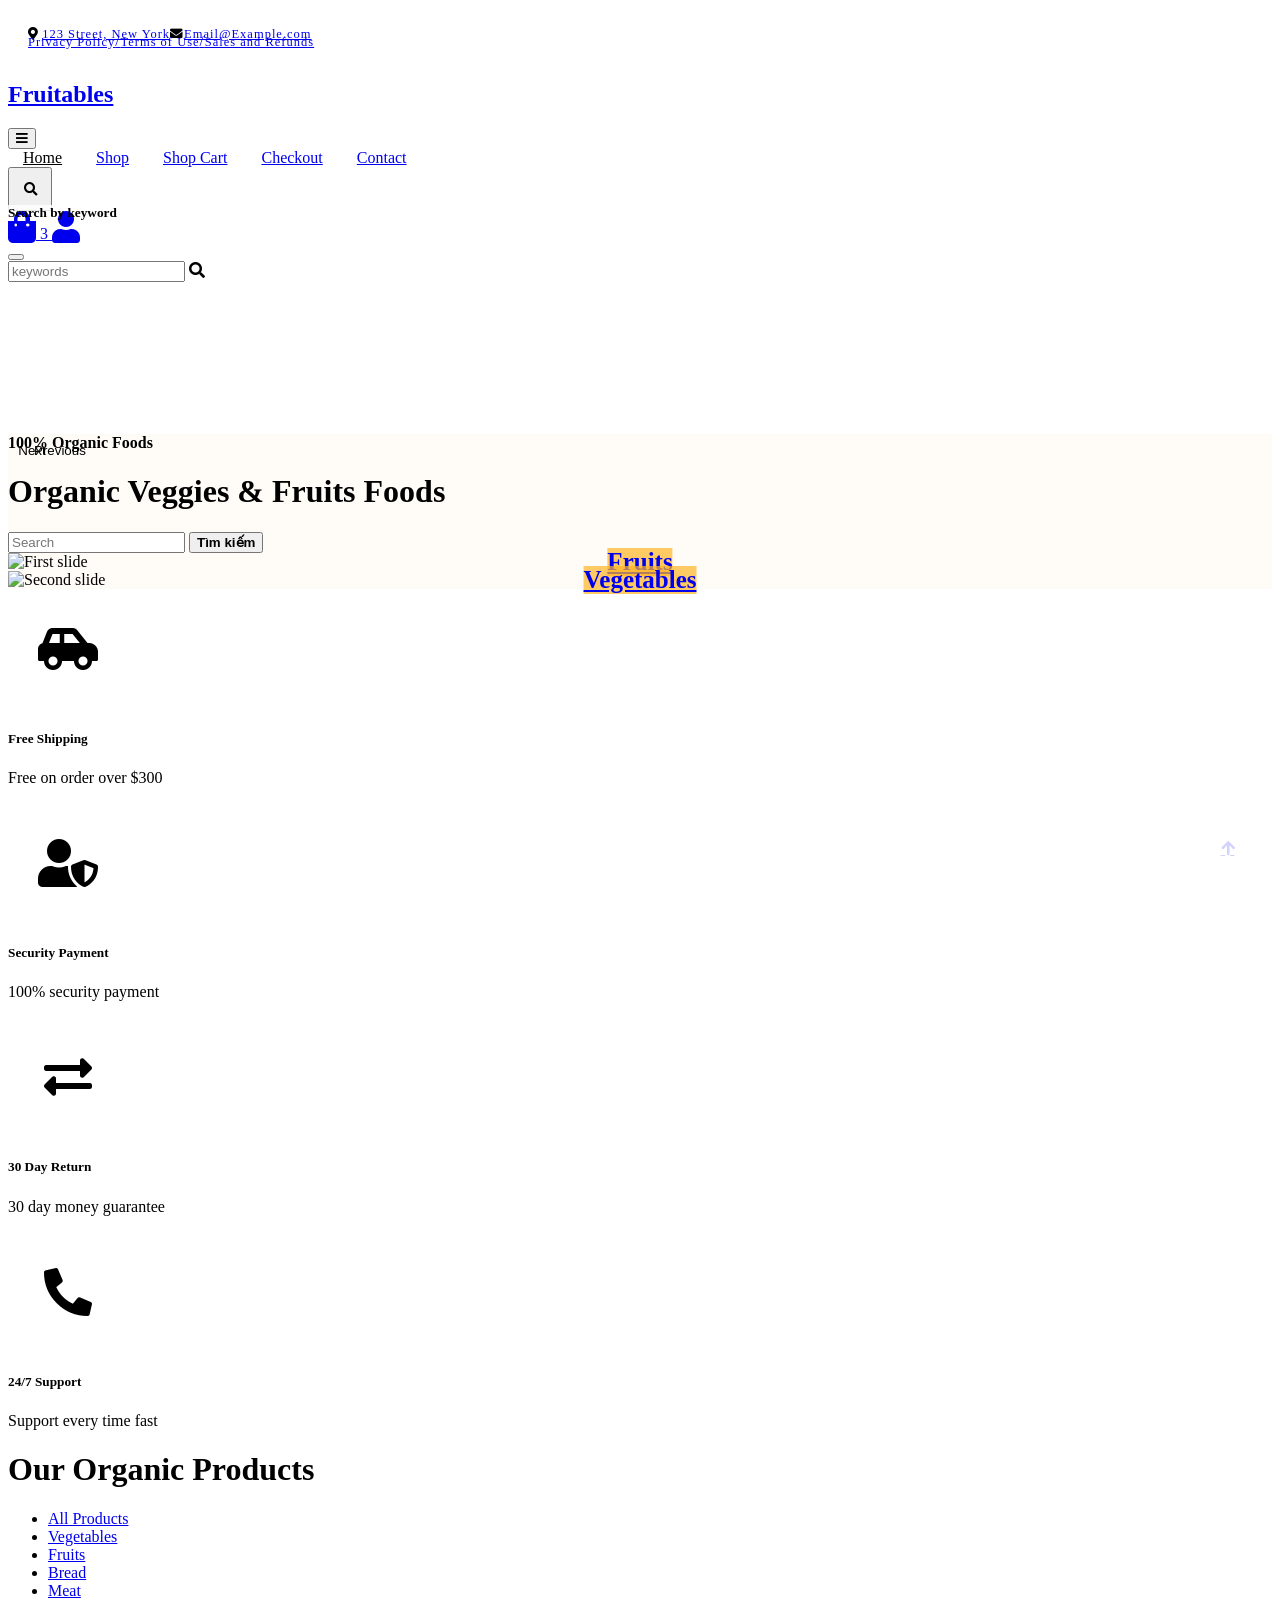
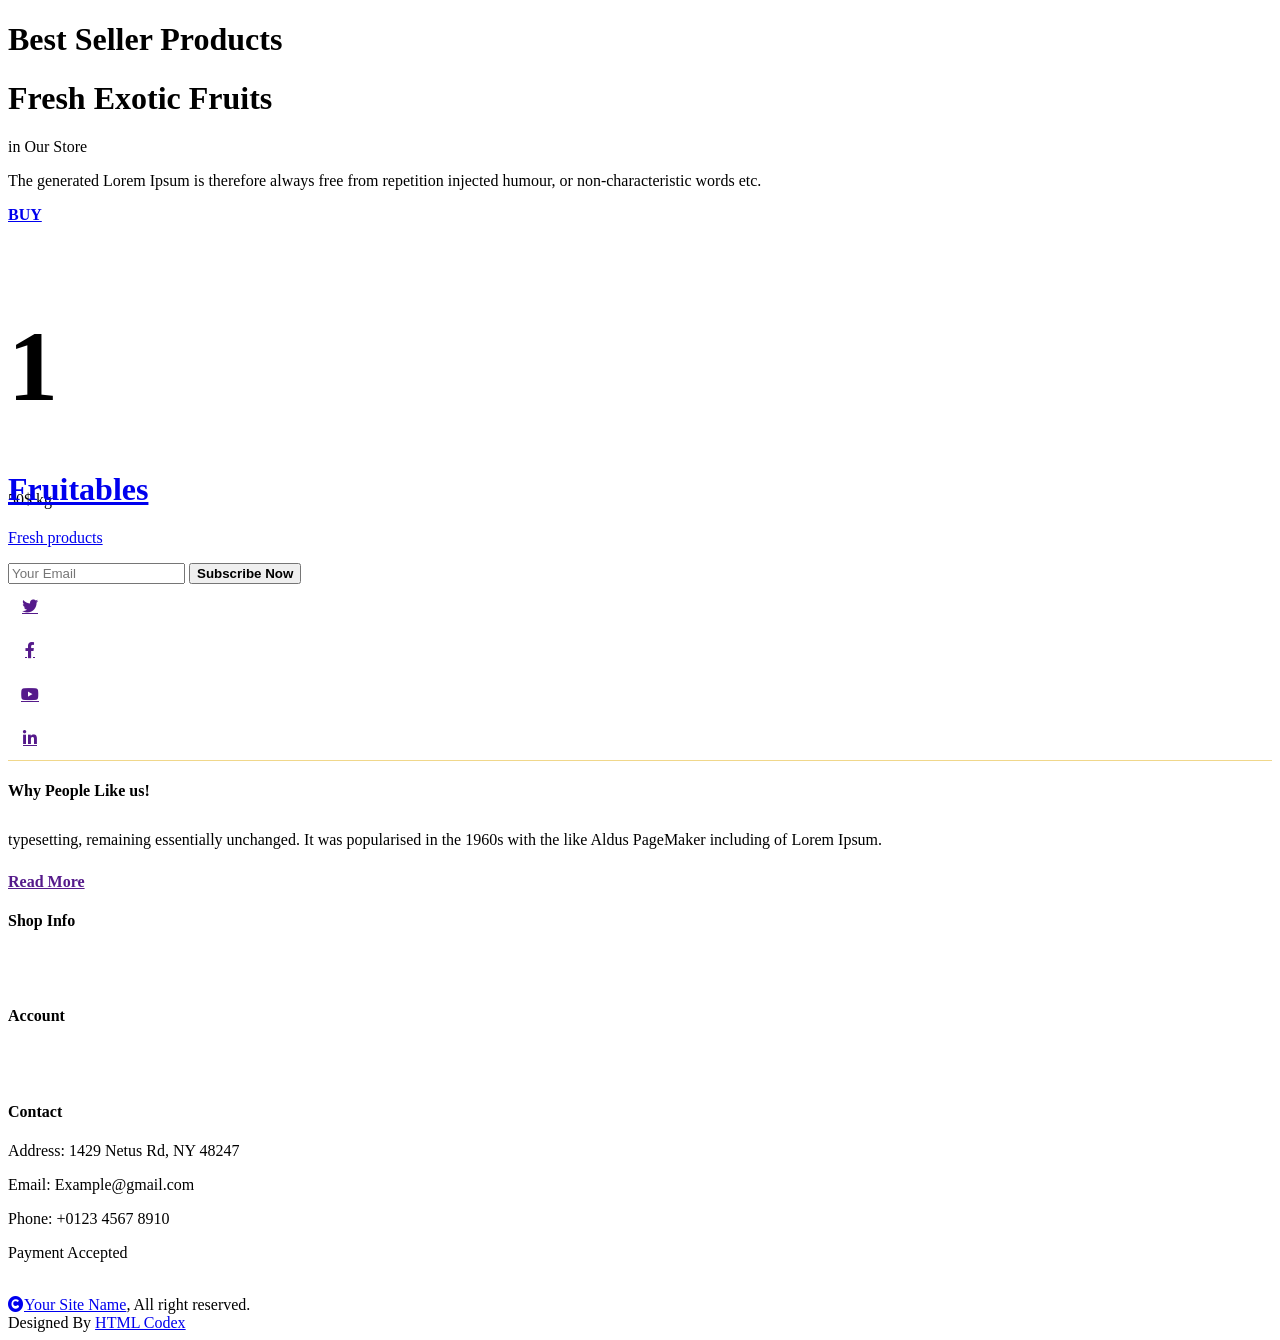
==== commit f0ef71a4: "Merge branch 'master' of https://github.com/zacma05/FruitShop" ====
--- a/templates/index.html
+++ b/templates/index.html
@@ -278,13 +278,16 @@
     </div>
     <!-- Fruits Shop End-->
 
+
+
+
+
     <!-- Vesitable Shop Start-->
     <div class="container-fluid vesitable py-5">
         <div class="container py-5">
             <h1 class="mb-0">Best Seller Products</h1>
             <div id="best-seller-container" class="owl-carousel vegetable-carousel justify-content-center mt-5">
-                
-                </div>
+            </div>
         </div>
     </div>
 
@@ -323,7 +326,8 @@
     </div>
     <!-- Banner Section End -->
 
-    
+
+
 
 
     <!-- Footer Start -->
--- a/static/css/style.css
+++ b/static/css/style.css
@@ -1,35 +1,46 @@
+.pagination a.disabled {
+    pointer-events: none;
+    opacity: 0.5;
+}
 
 /*** Spinner Start ***/
 .fruite-img img {
     width: 100%;
-    height: 200px; /* Bạn có thể chỉnh con số này cho vừa mắt */
-    object-fit: cover; /* CỰC KỲ QUAN TRỌNG: Nó giúp ảnh không bị méo/bẹp khi bị ép chiều cao */
-    object-position: center; /* Luôn lấy phần giữa của tấm ảnh */
-}
+    height: 200px;
+    /* Bạn có thể chỉnh con số này cho vừa mắt */
+    object-fit: cover;
+    /* CỰC KỲ QUAN TRỌNG: Nó giúp ảnh không bị méo/bẹp khi bị ép chiều cao */
+    object-position: center;
+    /* Luôn lấy phần giữa của tấm ảnh */
+}
+
 .vegetable-carousel .owl-stage {
-            display: flex;
-            align-items: stretch;
-        }
-        .vegetable-carousel .owl-item {
-            display: flex;
-        }
-        .vegetable-carousel .owl-item > div {
-            width: 100%; /* Đảm bảo thẻ con chiếm trọn chiều rộng */
-        }
+    display: flex;
+    align-items: stretch;
+}
+
+.vegetable-carousel .owl-item {
+    display: flex;
+}
+
+.vegetable-carousel .owl-item>div {
+    width: 100%
+}
+
 #spinner {
     opacity: 0;
     visibility: hidden;
     transition: opacity .8s ease-out, visibility 0s linear .5s;
     z-index: 99999;
- }
-
- #spinner.show {
-     transition: opacity .8s ease-out, visibility 0s linear .0s;
-     visibility: visible;
-     opacity: 1;
- }
-
- .back-to-top {
+}
+
+#spinner.show {
+    transition: opacity .8s ease-out, visibility 0s linear .0s;
+    visibility: visible;
+    opacity: 1;
+}
+
+.back-to-top {
     position: fixed;
     right: 30px;
     bottom: 30px;
@@ -41,6 +52,7 @@
     transition: 0.5s;
     z-index: 99;
 }
+
 /*** Spinner End ***/
 
 
@@ -130,6 +142,7 @@
 .topbar .top-link a small:hover i {
     color: var(--bs-primary) !important;
 }
+
 /*** Topbar End ***/
 
 /*** Navbar Start ***/
@@ -190,6 +203,7 @@
 #searchModal .modal-content {
     background: rgba(255, 255, 255, .8);
 }
+
 /*** Navbar End ***/
 
 /*** Hero Header ***/
@@ -242,6 +256,7 @@
 }
 
 @media (min-width: 992px) {
+
     .hero-header,
     .page-header {
         margin-top: 152px !important;
@@ -249,11 +264,13 @@
 }
 
 @media (max-width: 992px) {
+
     .hero-header,
     .page-header {
         margin-top: 97px !important;
     }
 }
+
 /*** Hero Header end ***/
 
 
@@ -274,18 +291,19 @@
     transform: translate(-50%);
     transform: rotate(45deg);
     background: var(--bs-secondary);
-    
-}
+
+}
+
 /*** featurs End ***/
 
 
 /*** service Start ***/
 .service .service-item .service-content {
     position: relative;
-    width: 250px; 
-    height: 130px; 
-    top: -50%; 
-    left: 50%; 
+    width: 250px;
+    height: 130px;
+    top: -50%;
+    left: 50%;
     transform: translate(-50%, -50%);
 }
 
@@ -298,7 +316,7 @@
 }
 
 .fruite .tab-class .nav-item a.active span {
-    color: var(--bs-white) !important; 
+    color: var(--bs-white) !important;
 }
 
 .fruite .fruite-categorie .fruite-name {
@@ -317,6 +335,7 @@
     height: 100%;
     transition: 0.5s;
 }
+
 .fruite .fruite-item:hover {
     box-shadow: 0 0 55px rgba(0, 0, 0, 0.4);
 }
@@ -334,6 +353,7 @@
 .fruite .fruite-item .fruite-img img:hover {
     transform: scale(1.3);
 }
+
 /*** Fruits End ***/
 
 
@@ -398,6 +418,7 @@
     background: var(--bs-secondary);
     color: var(--bs-white);
 }
+
 /*** vesitable End ***/
 
 
@@ -405,6 +426,7 @@
 .banner .banner-btn:hover {
     background: var(--bs-primary);
 }
+
 /*** Banner Section End ***/
 
 
@@ -429,6 +451,7 @@
 .counter h1 {
     margin-bottom: 0;
 }
+
 /*** Facts End ***/
 
 
@@ -436,7 +459,7 @@
 .pagination {
     display: inline-block;
 }
-  
+
 .pagination a {
     color: var(--bs-dark);
     padding: 10px 16px;
@@ -445,18 +468,21 @@
     border: 1px solid var(--bs-secondary);
     margin: 0 4px;
 }
-  
+
 .pagination a.active {
     background-color: var(--bs-primary);
     color: var(--bs-light);
     border: 1px solid var(--bs-secondary);
 }
-  
-.pagination a:hover:not(.active) {background-color: var(--bs-primary)}
+
+.pagination a:hover:not(.active) {
+    background-color: var(--bs-primary)
+}
 
 .nav.nav-tabs .nav-link.active {
     border-bottom: 2px solid var(--bs-secondary) !important;
 }
+
 /*** Single Page End ***/
 
 
@@ -474,5 +500,5 @@
 .footer .footer-item p.mb-4 {
     line-height: 35px;
 }
-/*** Footer End ***/
-
+
+/*** Footer End ***/
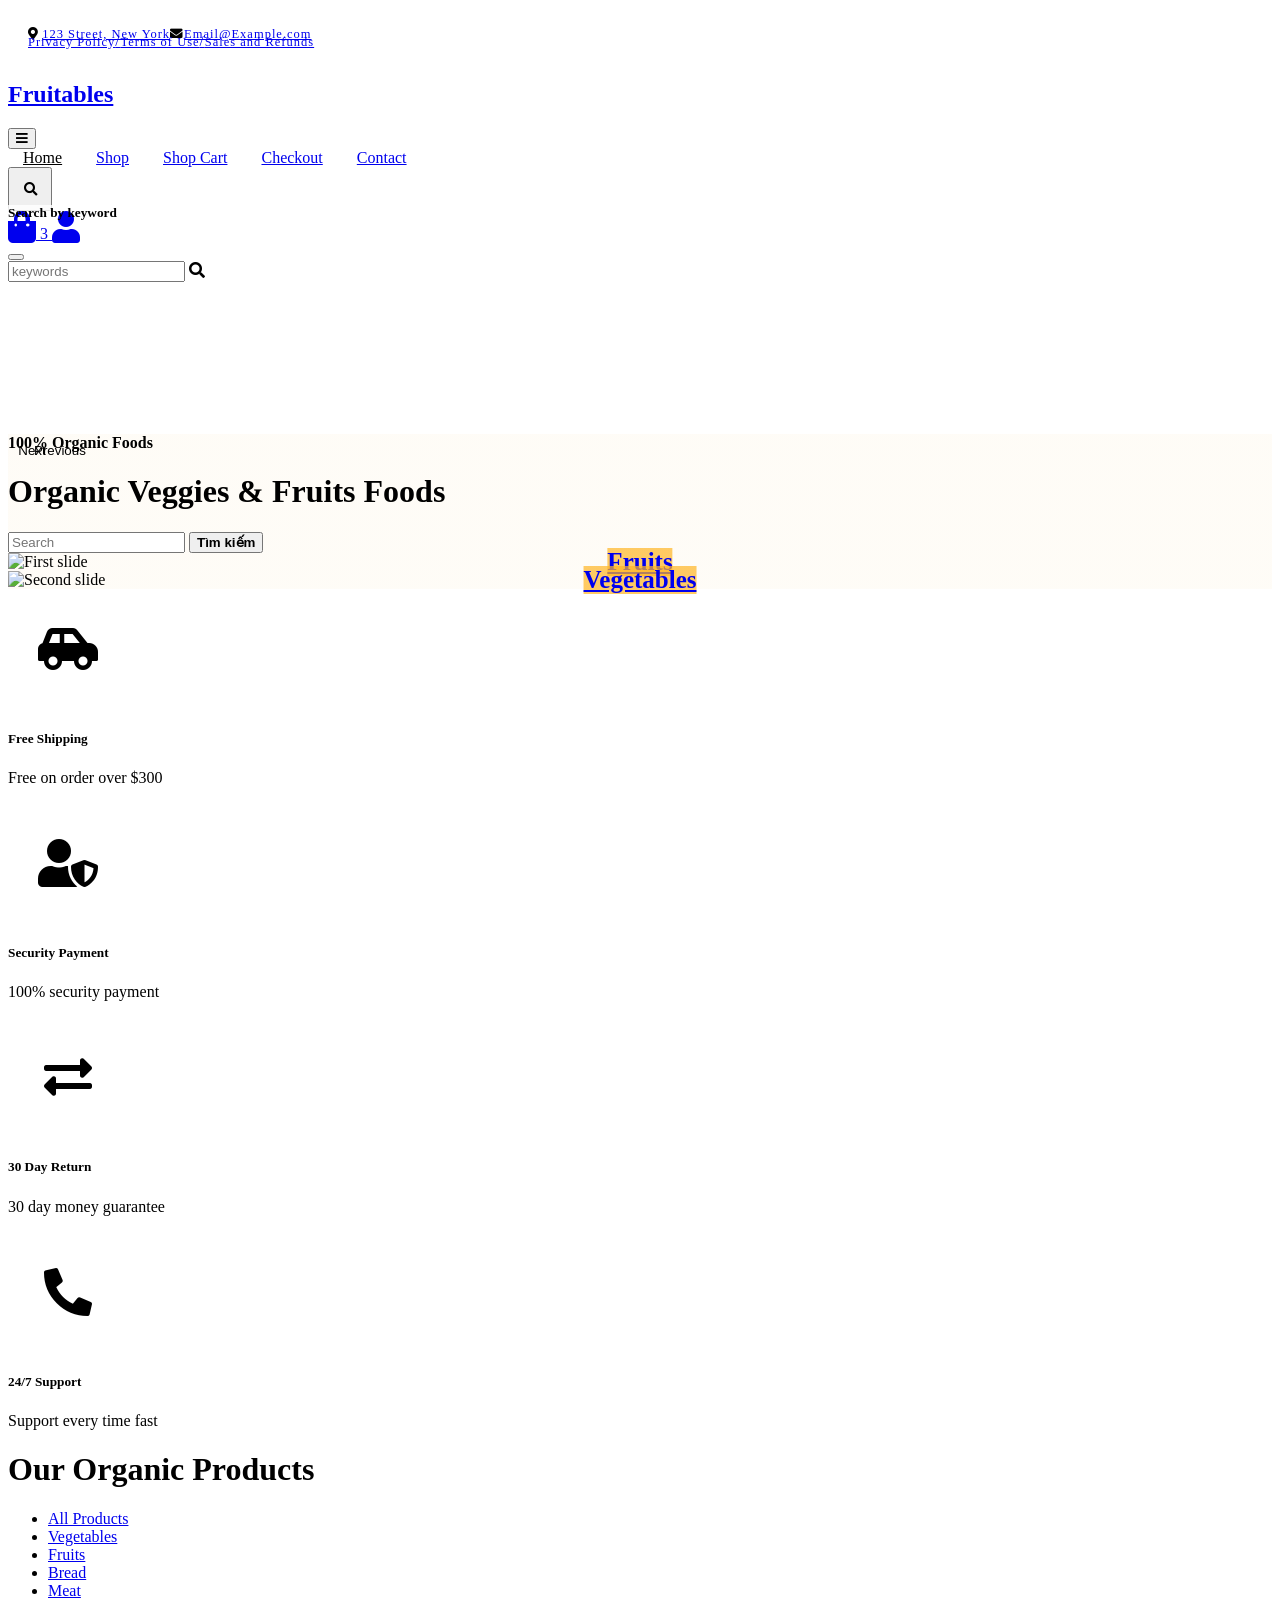
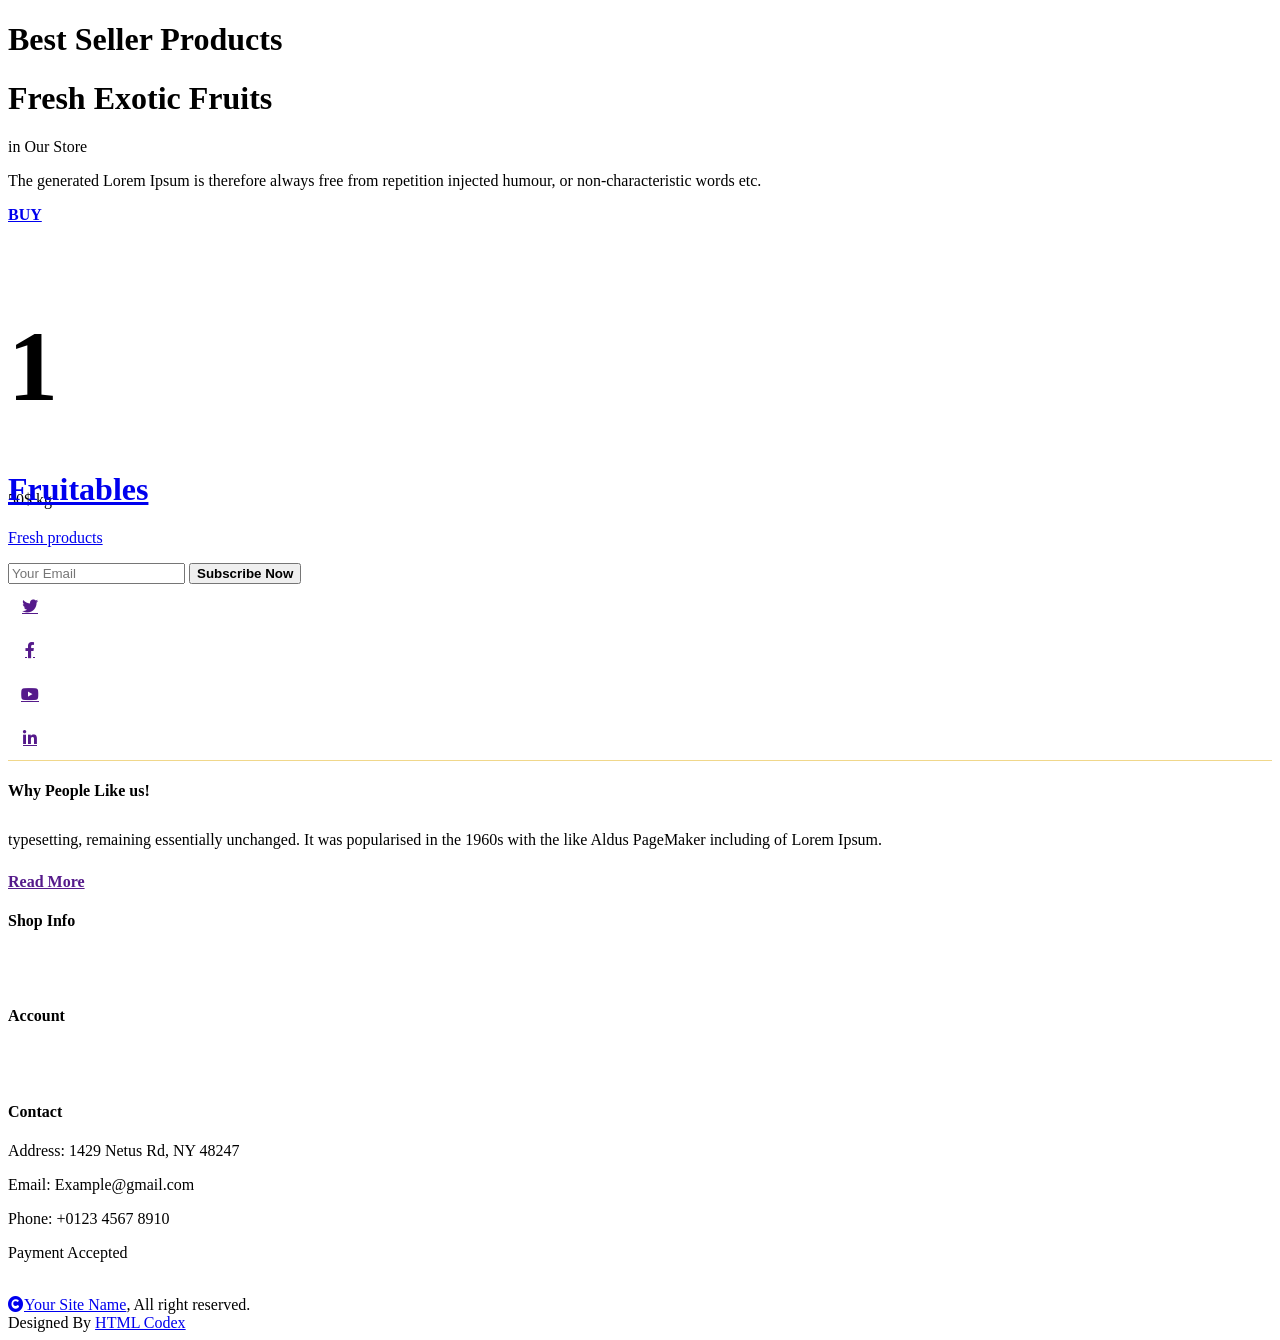
==== commit 1a910818: "add store map and contact updates" ====
--- a/templates/index.html
+++ b/templates/index.html
@@ -22,7 +22,6 @@
     <!-- Libraries Stylesheet -->
     <link href="/static/lib/lightbox/css/lightbox.min.css" rel="stylesheet">
     <link href="/static/lib/owlcarousel/assets/owl.carousel.min.css" rel="stylesheet">
-
 
     <!-- Customized Bootstrap Stylesheet -->
     <link href="/static/css/bootstrap.min.css" rel="stylesheet">
@@ -290,7 +289,6 @@
             </div>
         </div>
     </div>
-
     <!-- Vesitable Shop End -->
 
 
@@ -442,6 +440,7 @@
     <script src="/static/lib/lightbox/js/lightbox.min.js"></script>
     <script src="/static/lib/owlcarousel/owl.carousel.min.js"></script>
 
+   
 
     <script src="/static/js/main.js"></script>
 
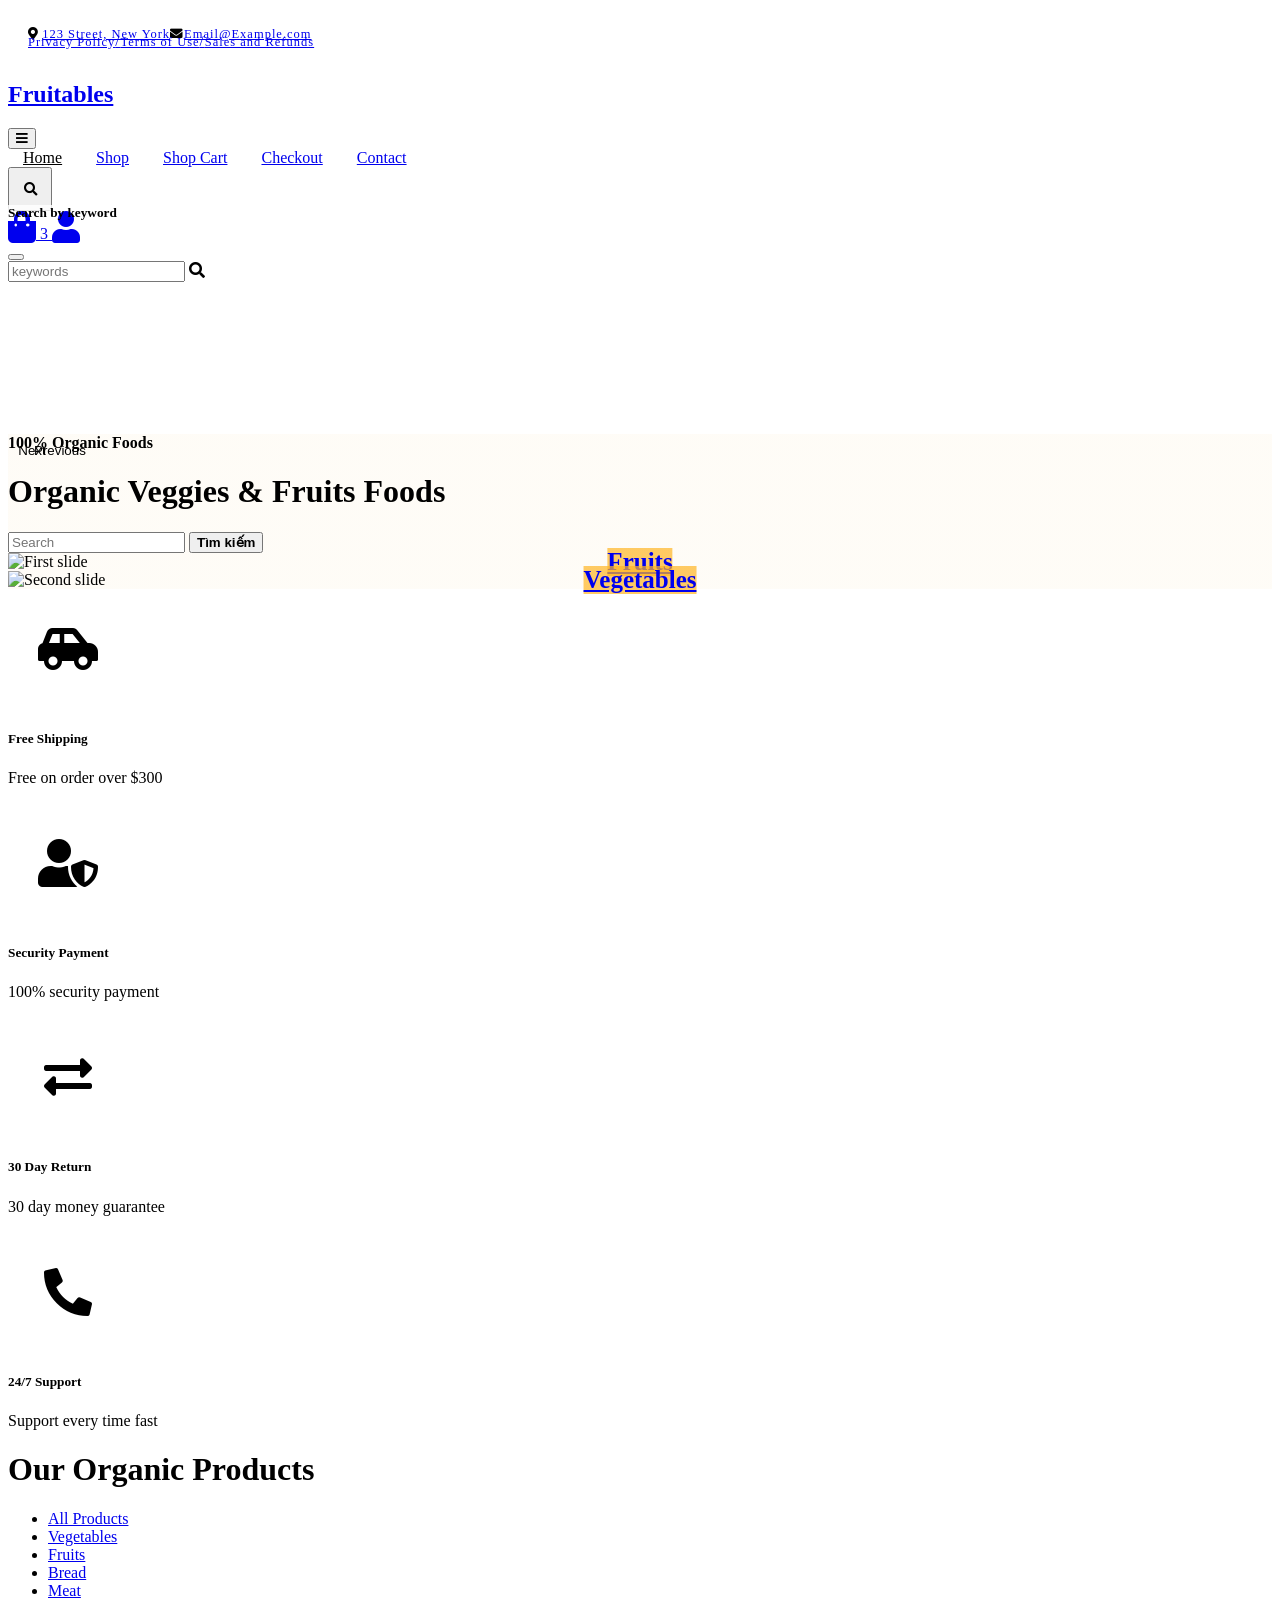
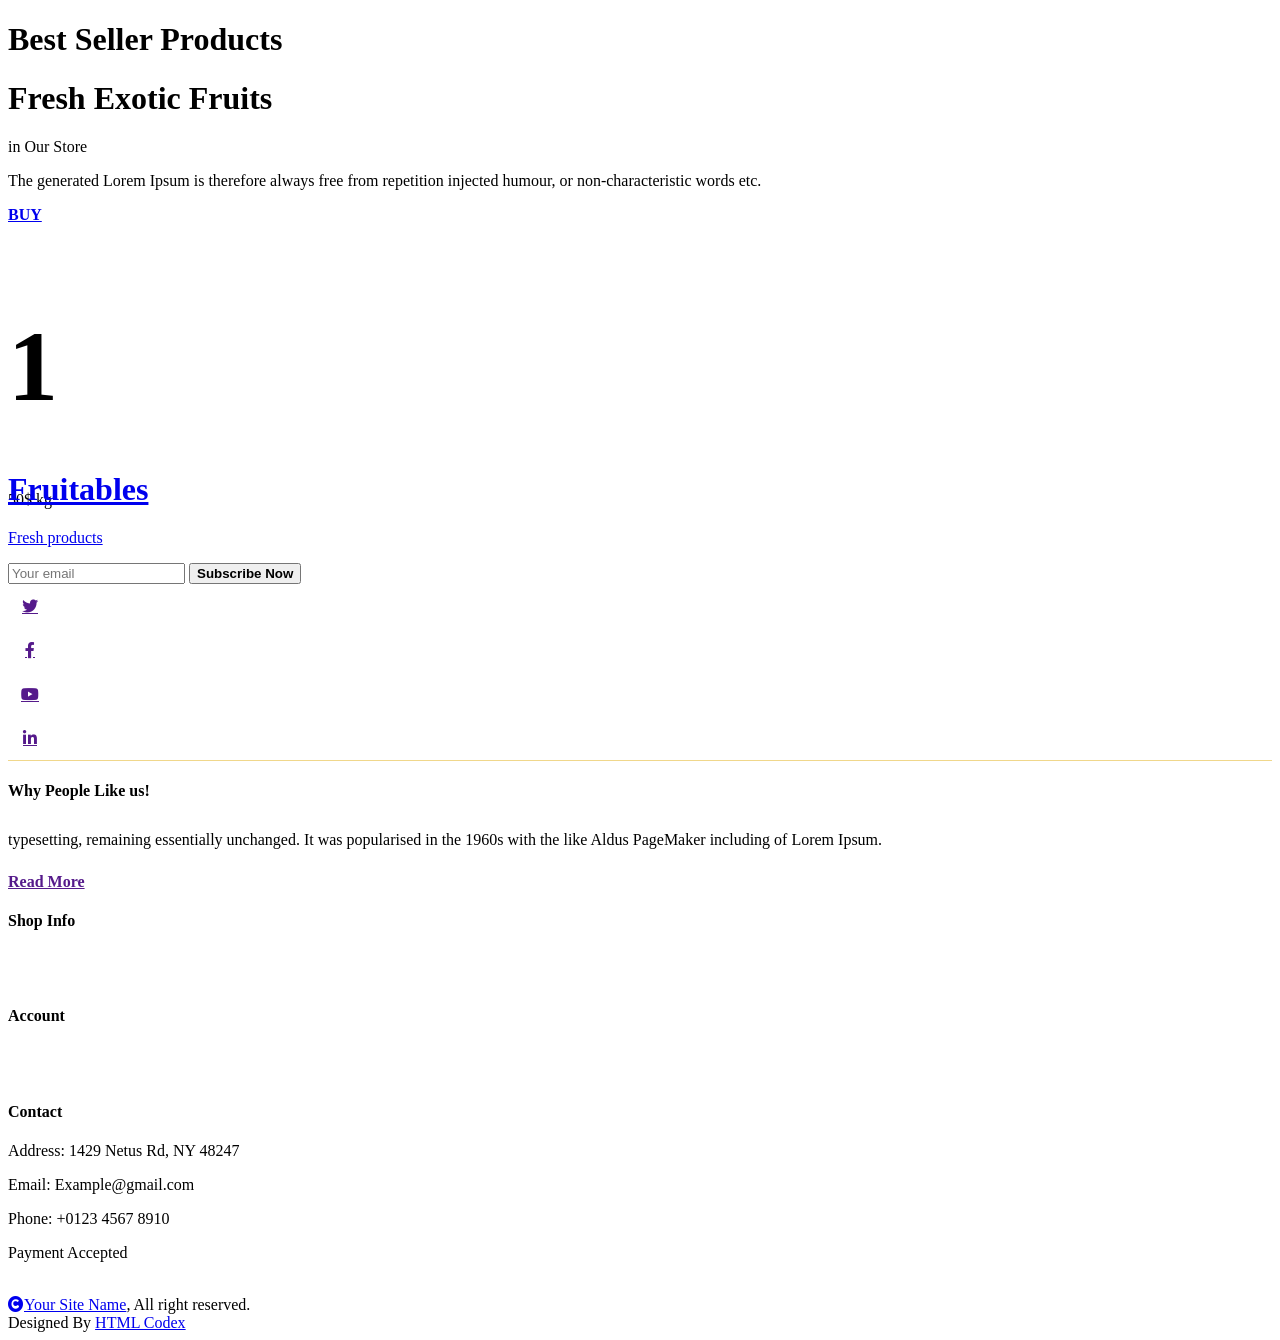
==== commit 6e6255c8: "update_email_buy" ====
--- a/templates/index.html
+++ b/templates/index.html
@@ -46,9 +46,9 @@
             <div class="d-flex justify-content-between">
                 <div class="top-info ps-2">
                     <small class="me-3"><i class="fas fa-map-marker-alt me-2 text-secondary"></i> <a href="#"
-                            class="text-white">123 Street, New York</a></small>
+                           id="topbar-address" class="text-white">123 Street, New York</a></small>
                     <small class="me-3"><i class="fas fa-envelope me-2 text-secondary"></i><a href="#"
-                            class="text-white">Email@Example.com</a></small>
+                           id="topbar-email" class="text-white">Email@Example.com</a></small>
                 </div>
                 <div class="top-link pe-2">
                     <a href="#" class="text-white"><small class="text-white mx-2">Privacy Policy</small>/</a>
@@ -289,6 +289,7 @@
             </div>
         </div>
     </div>
+
     <!-- Vesitable Shop End -->
 
 
@@ -341,9 +342,9 @@
                     </div>
                     <div class="col-lg-6">
                         <div class="position-relative mx-auto">
-                            <input class="form-control border-0 w-100 py-3 px-4 rounded-pill" type="number"
-                                placeholder="Your Email">
-                            <button type="submit"
+                            <input id="subscribe-email" class="form-control border-0 w-100 py-3 px-4 rounded-pill"
+                                placeholder="Your email" type="email">
+                            <button id="btn-subscribe" type="button"
                                 class="btn btn-primary border-0 border-secondary py-3 px-4 position-absolute rounded-pill text-white"
                                 style="top: 0; right: 0;">Subscribe Now</button>
                         </div>
@@ -440,7 +441,7 @@
     <script src="/static/lib/lightbox/js/lightbox.min.js"></script>
     <script src="/static/lib/owlcarousel/owl.carousel.min.js"></script>
 
-   
+
 
     <script src="/static/js/main.js"></script>
 
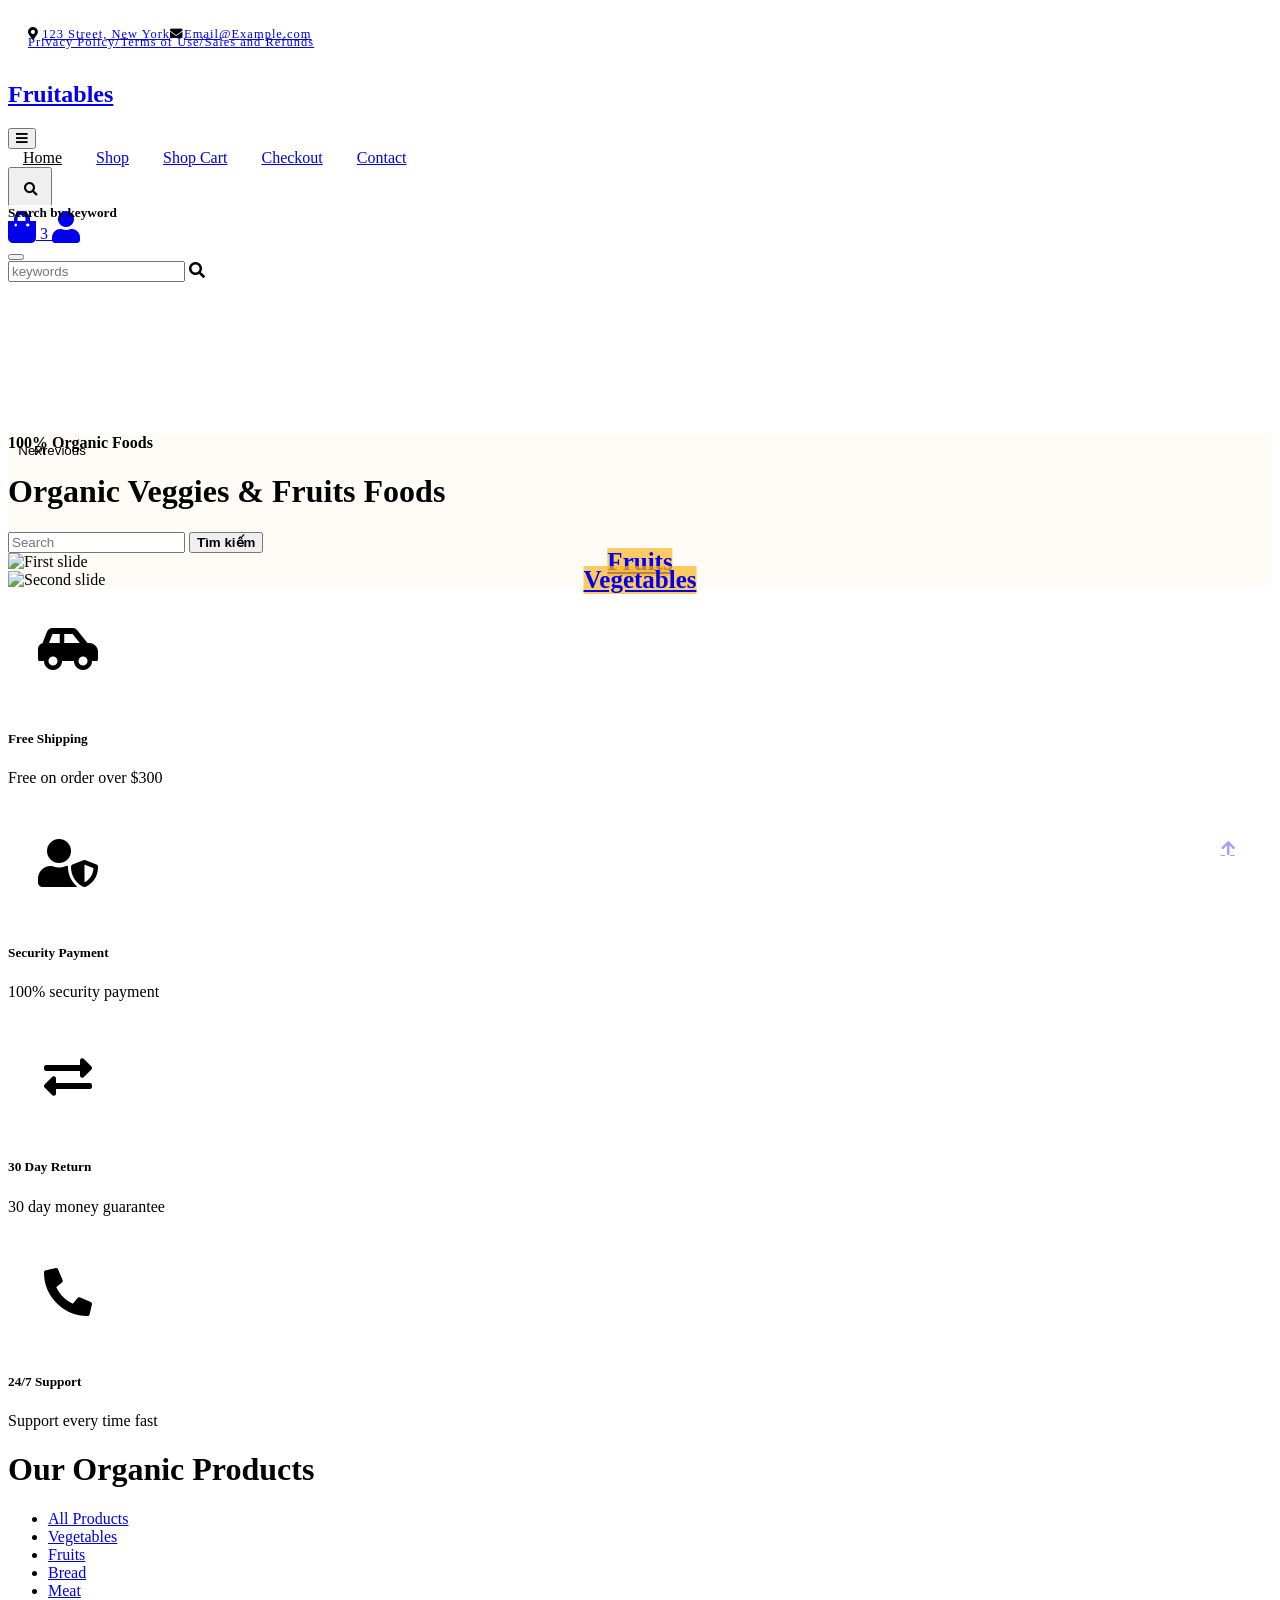
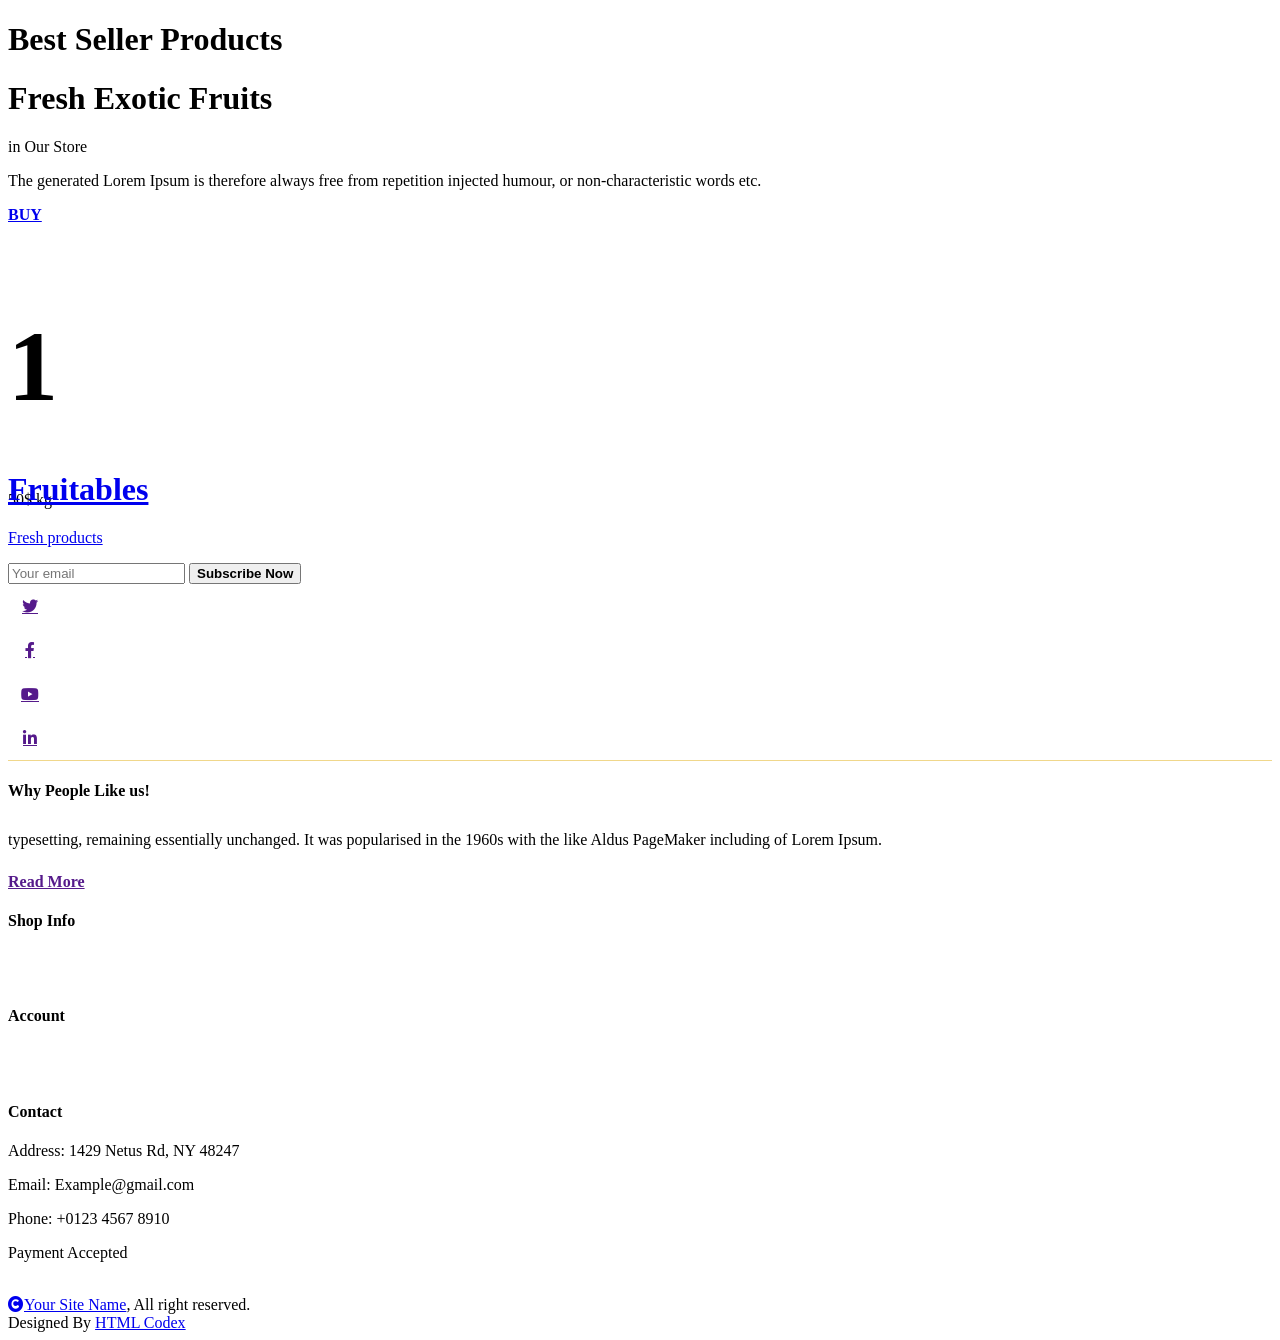
==== commit 256015de: "Them Management cho role quản lý" ====
--- a/templates/index.html
+++ b/templates/index.html
@@ -46,9 +46,9 @@
             <div class="d-flex justify-content-between">
                 <div class="top-info ps-2">
                     <small class="me-3"><i class="fas fa-map-marker-alt me-2 text-secondary"></i> <a href="#"
-                           id="topbar-address" class="text-white">123 Street, New York</a></small>
-                    <small class="me-3"><i class="fas fa-envelope me-2 text-secondary"></i><a href="#"
-                           id="topbar-email" class="text-white">Email@Example.com</a></small>
+                            id="topbar-address" class="text-white">123 Street, New York</a></small>
+                    <small class="me-3"><i class="fas fa-envelope me-2 text-secondary"></i><a href="#" id="topbar-email"
+                            class="text-white">Email@Example.com</a></small>
                 </div>
                 <div class="top-link pe-2">
                     <a href="#" class="text-white"><small class="text-white mx-2">Privacy Policy</small>/</a>
@@ -73,6 +73,10 @@
                         <a href="cart.html" class="nav-item nav-link">Shop Cart</a>
                         <a href="checkout.html" class="nav-item nav-link">Checkout</a>
                         <a href="contact.html" class="nav-item nav-link">Contact</a>
+                        <a href="/templates/manage.html" id="admin-management-btn" class="nav-item nav-link text-danger"
+                            style="display: none; font-weight: bold;">
+                            <i class="fas fa-user-shield me-1"></i> Management
+                        </a>
                     </div>
                     <div class="d-flex m-3 me-0">
                         <button
